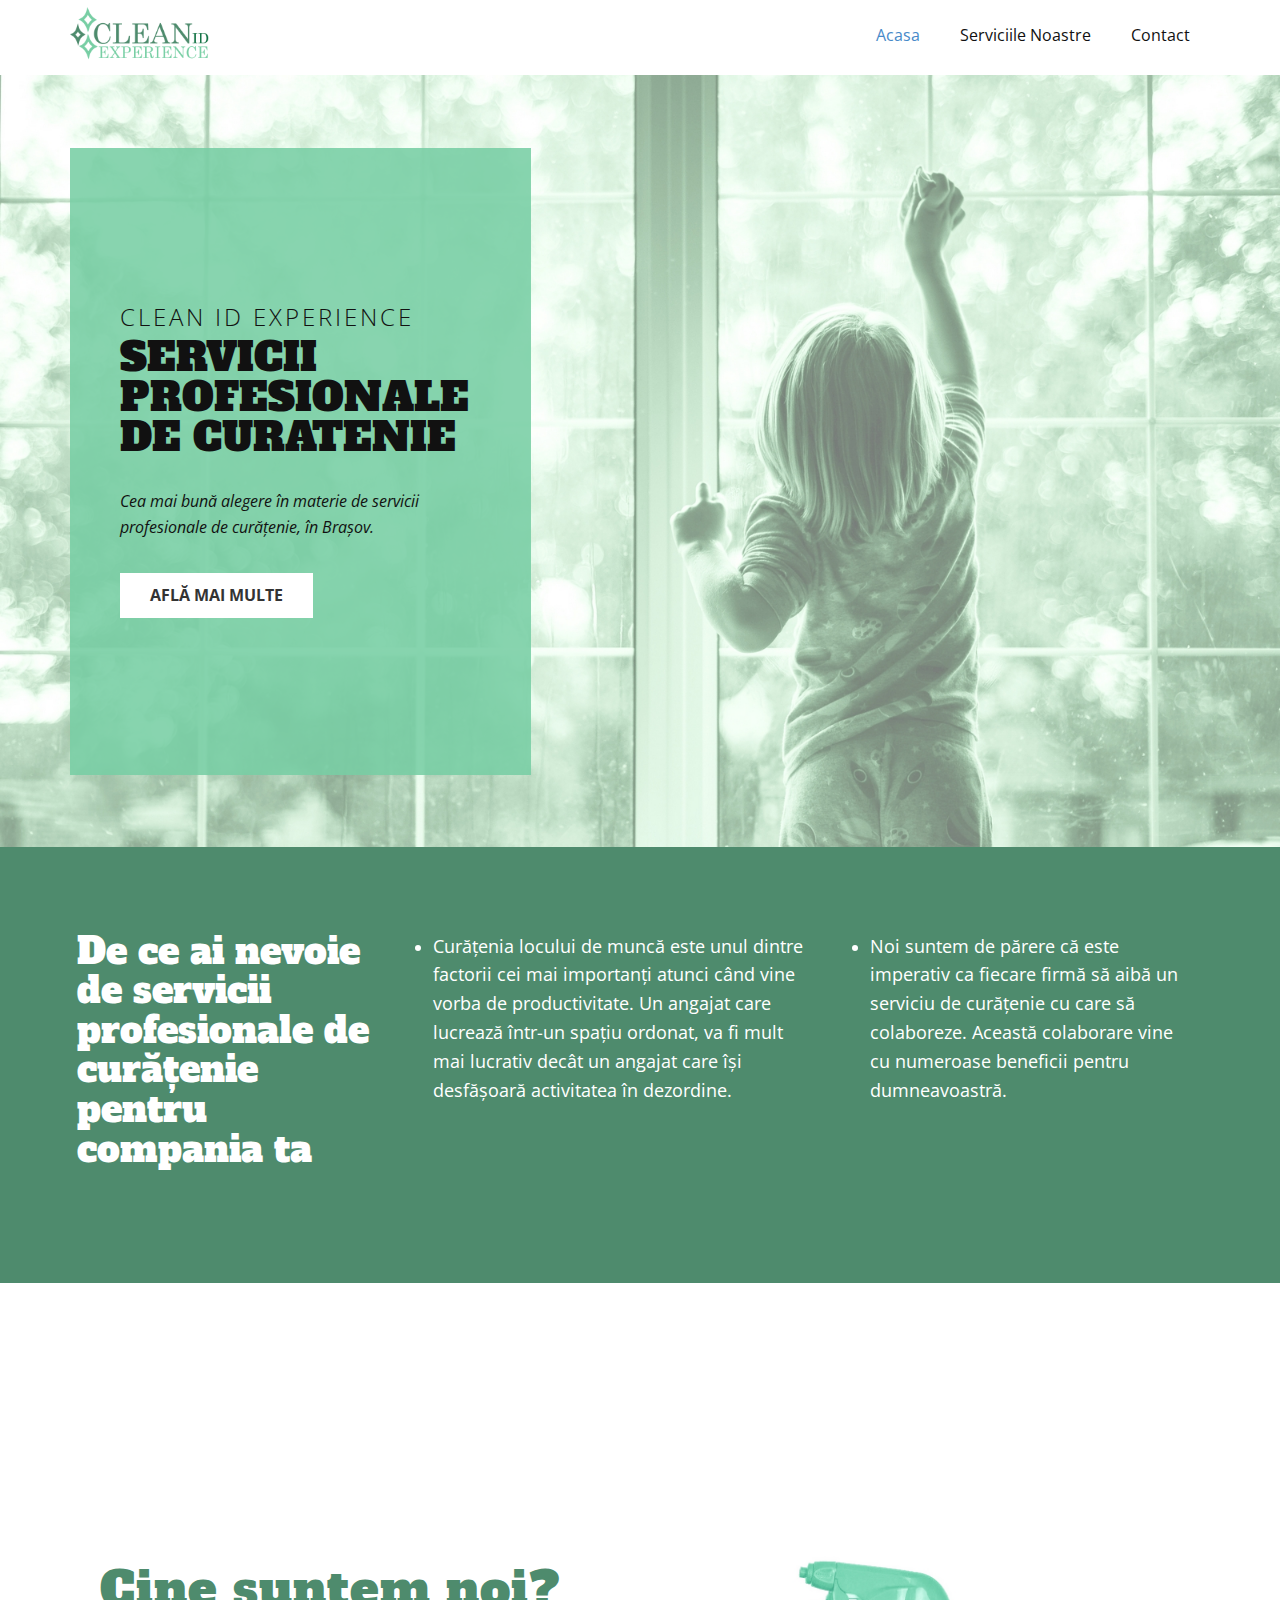
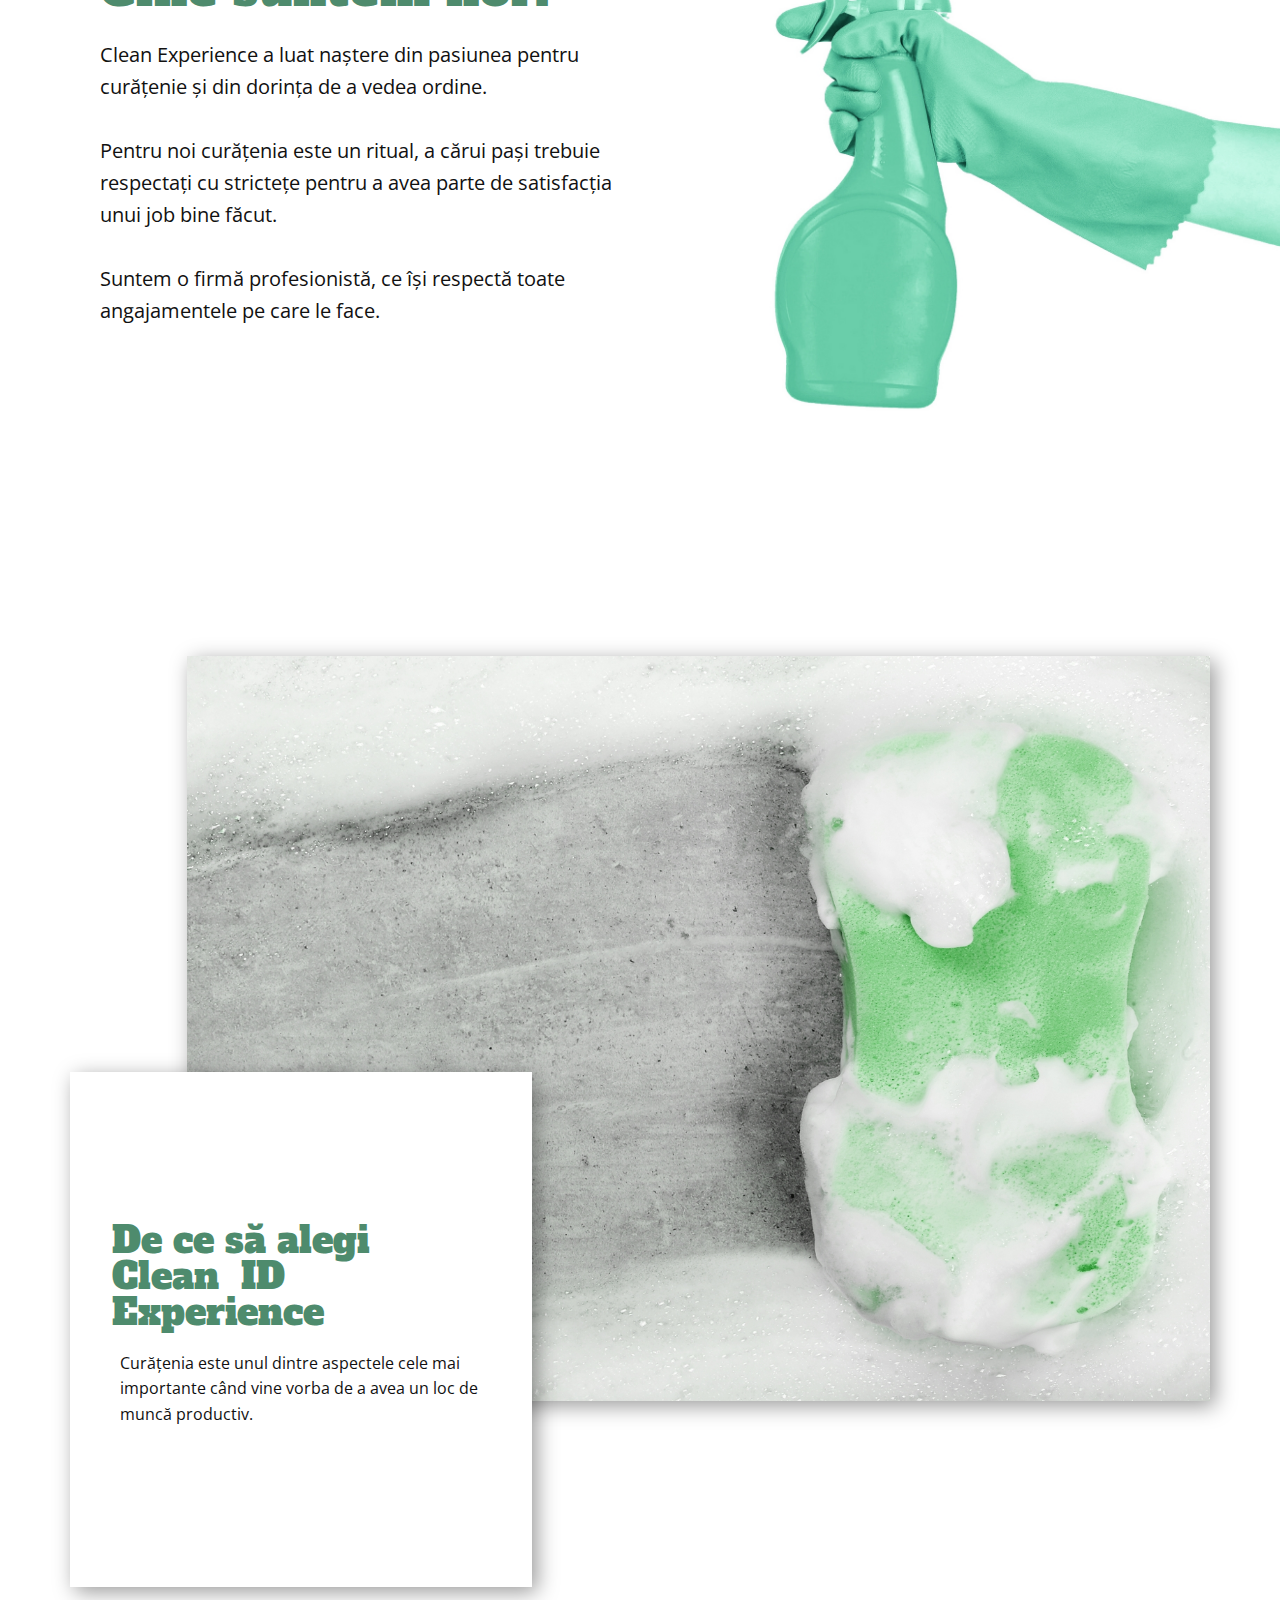
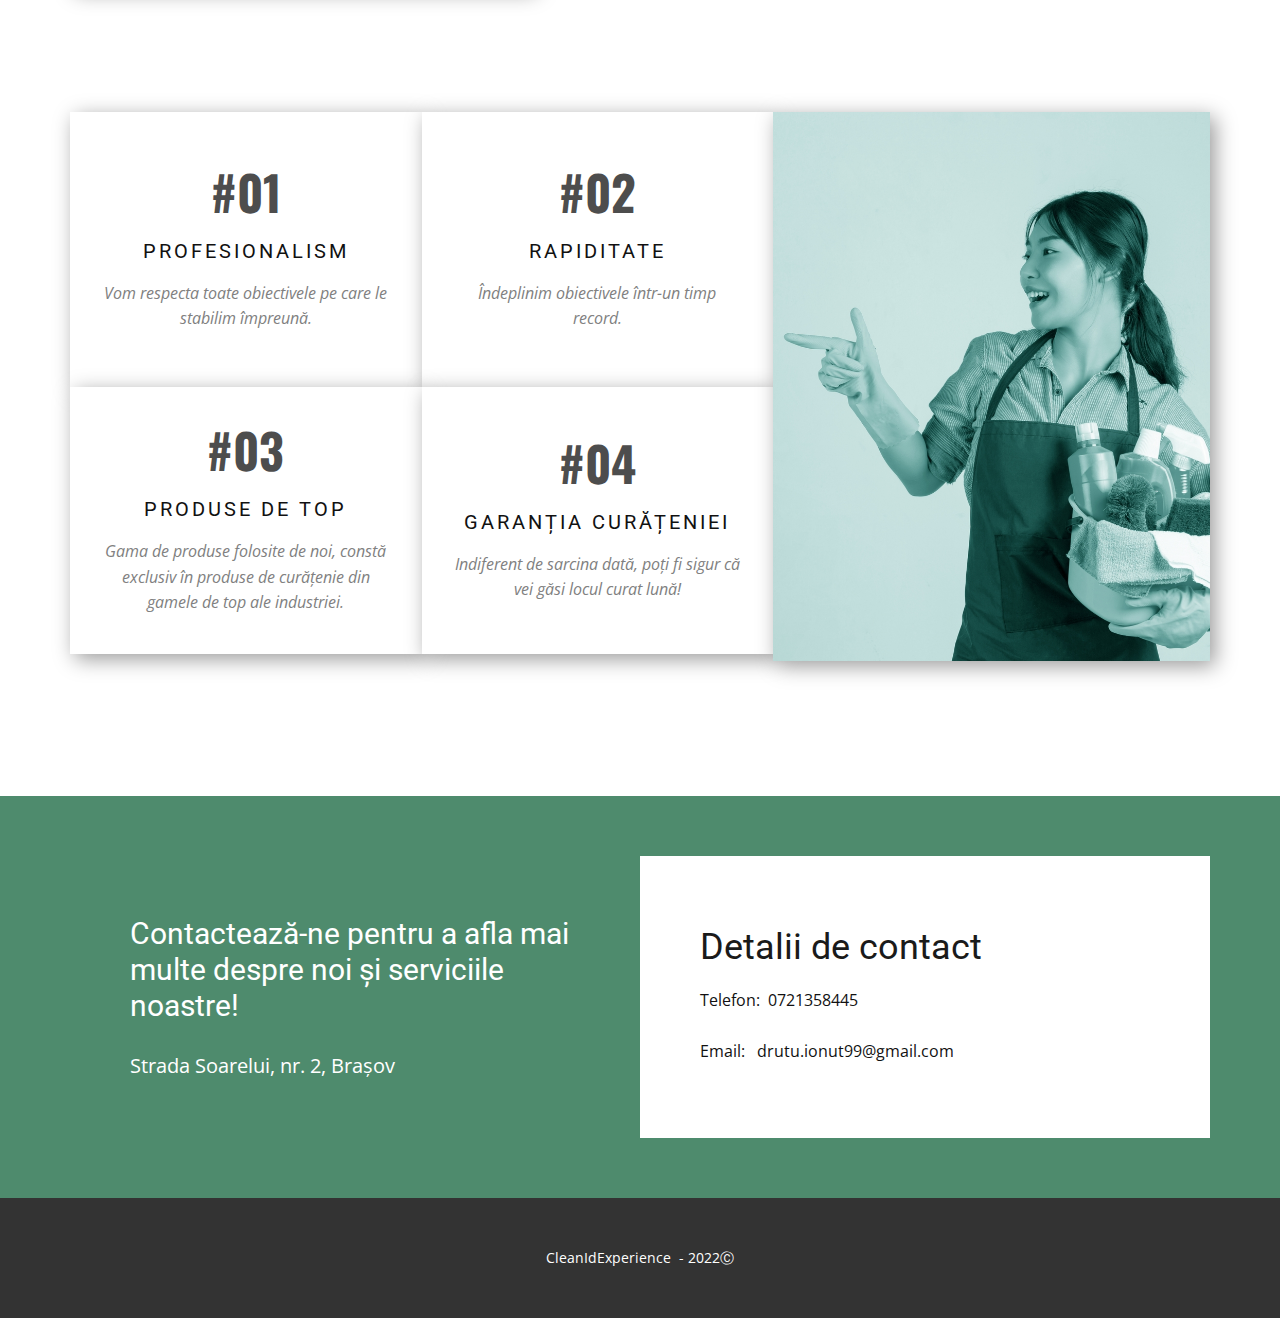
==== Acasa.html @ fbacd0b4 "Clean Id Experience variant 1" ====
<!DOCTYPE html>
<html style="font-size: 16px;" lang="ro-RO">
  <head>
    <meta name="viewport" content="width=device-width, initial-scale=1.0">
    <meta charset="utf-8">
    <meta name="keywords" content="Servicii curățenie, servicii curățenie brașov, curățenie brașov, servicii profesionale de curățenie">
    <meta name="description" content="Noi venim cu cea mai bună alegere în materie de servicii profesionale de curățenie. Un loc de muncă curat, este un loc de mucă productiv. Contactează-ne!">
    <meta name="page_type" content="np-template-header-footer-from-plugin">
    <title>Clean ID Experience - Servicii de Curățenie.</title>
    <link rel="stylesheet" href="nicepage.css" media="screen">
<link rel="stylesheet" href="Acasa.css" media="screen">
    <script class="u-script" type="text/javascript" src="jquery.js" defer=""></script>
    <script class="u-script" type="text/javascript" src="nicepage.js" defer=""></script>
    <link rel="icon" href="images/favicon.png">
    <link id="u-theme-google-font" rel="stylesheet" href="https://fonts.googleapis.com/css?family=Roboto:100,100i,300,300i,400,400i,500,500i,700,700i,900,900i|Open+Sans:300,300i,400,400i,500,500i,600,600i,700,700i,800,800i">
    <link id="u-page-google-font" rel="stylesheet" href="https://fonts.googleapis.com/css?family=Oswald:200,300,400,500,600,700|Alfa+Slab+One:400">
    
    
    
    
    
    
    
    <script type="application/ld+json">{
		"@context": "http://schema.org",
		"@type": "Organization",
		"name": "Clean ID Experience",
		"logo": "images/logo-4.png"
}</script>
    <meta name="theme-color" content="#478ac9">
    <meta property="og:title" content="Clean ID Experience - Servicii de Curățenie.">
    <meta property="og:description" content="Noi venim cu cea mai bună alegere în materie de servicii profesionale de curățenie. Un loc de muncă curat, este un loc de mucă productiv. Contactează-ne!">
    <meta property="og:type" content="website">
  </head>
  <body class="u-body u-xl-mode"><header class="u-clearfix u-header u-header" id="sec-4e94"><div class="u-clearfix u-sheet u-sheet-1">
        <a href="https://nicepage.com" class="u-image u-logo u-image-1" data-image-width="10508" data-image-height="4206">
          <img src="images/logo-4.png" class="u-logo-image u-logo-image-1">
        </a>
        <nav class="u-menu u-menu-dropdown u-offcanvas u-menu-1">
          <div class="menu-collapse" style="font-size: 1rem; letter-spacing: 0px;">
            <a class="u-button-style u-custom-left-right-menu-spacing u-custom-padding-bottom u-custom-top-bottom-menu-spacing u-nav-link u-text-active-palette-1-base u-text-hover-palette-2-base" href="#">
              <svg class="u-svg-link" viewBox="0 0 24 24"><use xmlns:xlink="http://www.w3.org/1999/xlink" xlink:href="#menu-hamburger"></use></svg>
              <svg class="u-svg-content" version="1.1" id="menu-hamburger" viewBox="0 0 16 16" x="0px" y="0px" xmlns:xlink="http://www.w3.org/1999/xlink" xmlns="http://www.w3.org/2000/svg"><g><rect y="1" width="16" height="2"></rect><rect y="7" width="16" height="2"></rect><rect y="13" width="16" height="2"></rect>
</g></svg>
            </a>
          </div>
          <div class="u-custom-menu u-nav-container">
            <ul class="u-nav u-unstyled u-nav-1"><li class="u-nav-item"><a class="u-button-style u-nav-link u-text-active-palette-1-base u-text-hover-palette-2-base" href="Acasa.html" style="padding: 10px 20px;">Acasa</a>
</li><li class="u-nav-item"><a class="u-button-style u-nav-link u-text-active-palette-1-base u-text-hover-palette-2-base" href="Serviciile-Noastre.html" style="padding: 10px 20px;">Serviciile Noastre</a>
</li><li class="u-nav-item"><a class="u-button-style u-nav-link u-text-active-palette-1-base u-text-hover-palette-2-base" href="Contact.html" style="padding: 10px 20px;">Contact</a>
</li></ul>
          </div>
          <div class="u-custom-menu u-nav-container-collapse">
            <div class="u-black u-container-style u-inner-container-layout u-opacity u-opacity-95 u-sidenav">
              <div class="u-inner-container-layout u-sidenav-overflow">
                <div class="u-menu-close"></div>
                <ul class="u-align-center u-nav u-popupmenu-items u-unstyled u-nav-2"><li class="u-nav-item"><a class="u-button-style u-nav-link" href="Acasa.html" style="padding: 10px 20px;">Acasa</a>
</li><li class="u-nav-item"><a class="u-button-style u-nav-link" href="Serviciile-Noastre.html" style="padding: 10px 20px;">Serviciile Noastre</a>
</li><li class="u-nav-item"><a class="u-button-style u-nav-link" href="Contact.html" style="padding: 10px 20px;">Contact</a>
</li></ul>
              </div>
            </div>
            <div class="u-black u-menu-overlay u-opacity u-opacity-70"></div>
          </div>
        </nav>
      </div></header>
    <section class="skrollable u-clearfix u-image u-parallax u-section-1" id="carousel_f512" data-image-width="3600" data-image-height="2880">
      <div class="u-clearfix u-sheet u-valign-middle-sm u-valign-middle-xs u-sheet-1">
        <div class="u-container-style u-custom-color-1 u-group u-opacity u-opacity-65 u-group-1">
          <div class="u-container-layout u-valign-middle u-container-layout-1">
            <h2 class="u-custom-font u-text u-text-font u-text-1">Clean id experience</h2>
            <h2 class="u-custom-font u-text u-text-2">servicii<br>profesionale<br>de curatenie
            </h2>
            <p class="u-text u-text-3">Cea mai bună alegere în materie de servicii profesionale de curățenie, în Brașov.</p>
            <a href="https://nicepage.com/ru/c/galereya-html-shablony" class="u-btn u-btn-rectangle u-button-style u-text-grey-80 u-white u-btn-1">află mai multe</a>
          </div>
        </div>
      </div>
    </section>
    <section class="Top-part-2 u-clearfix u-custom-color-4 u-section-2" id="carousel_2468">
      <div class="u-clearfix u-sheet u-valign-middle u-sheet-1">
        <div class="u-clearfix u-expanded-width u-layout-wrap u-layout-wrap-1">
          <div class="u-layout">
            <div class="u-layout-row">
              <div class="u-container-style u-layout-cell u-left-cell u-size-17-xl u-size-19-lg u-size-19-sm u-size-19-xs u-size-60-md u-layout-cell-1">
                <div class="u-container-layout u-container-layout-1">
                  <h1 class="u-custom-font u-text u-text-body-alt-color u-text-1">De ce ai nevoie de servicii profesionale de curățenie pentru compania ta</h1>
                </div>
              </div>
              <div class="u-container-style u-layout-cell u-size-21-lg u-size-21-sm u-size-21-xs u-size-23-xl u-size-60-md u-layout-cell-2">
                <div class="u-container-layout u-valign-top u-container-layout-2">
                  <ul class="u-text u-text-2">
                    <li>
                      <span style="font-size: 1.125rem;">Curățenia locului de muncă este unul dintre factorii cei mai importanți atunci când vine vorba de productivitate. Un angajat care lucrează într-un spațiu ordonat, va fi mult mai lucrativ decât un angajat care își desfășoară activitatea în dezordine.</span>
                    </li>
                  </ul>
                </div>
              </div>
              <div class="u-container-style u-layout-cell u-right-cell u-size-20 u-size-60-md u-layout-cell-3">
                <div class="u-container-layout u-valign-top u-container-layout-3">
                  <ul class="u-text u-text-3">
                    <li>
                      <span style="font-size: 1.125rem;">Noi suntem de părere că este imperativ ca fiecare firmă să aibă un serviciu de curățenie cu care să colaboreze. Această colaborare vine cu numeroase beneficii pentru dumneavoastră.</span>
                    </li>
                  </ul>
                </div>
              </div>
            </div>
          </div>
        </div>
      </div>
    </section>
    <section class="skrollable u-clearfix u-section-3" id="carousel_d6e3">
      <div class="u-clearfix u-layout-wrap u-layout-wrap-1">
        <div class="u-layout">
          <div class="u-layout-row">
            <div class="u-container-style u-layout-cell u-left-cell u-similar-fill u-size-30 u-layout-cell-1">
              <div class="u-container-layout u-container-layout-1">
                <h1 class="u-custom-font u-text u-text-custom-color-4 u-text-1">Cine suntem noi?</h1>
                <p class="u-text u-text-font u-text-2">Clean Experience a luat naștere din pasiunea pentru curățenie și din dorința de a vedea ordine.&nbsp;<br>
                  <br>Pentru noi curățenia este un ritual, a cărui pași trebuie respectați cu strictețe pentru a avea parte de satisfacția unui job bine făcut.<br>
                  <br>Suntem o firmă profesionistă, ce își respectă toate angajamentele pe care le face.
                </p>
              </div>
            </div>
            <div class="u-align-left u-container-style u-image u-layout-cell u-right-cell u-similar-fill u-size-30 u-image-1" data-image-width="1500" data-image-height="1600">
              <div class="u-container-layout u-container-layout-2"></div>
            </div>
          </div>
        </div>
      </div>
    </section>
    <section class="u-clearfix u-white u-section-4" id="carousel_61ca">
      <div class="u-clearfix u-sheet u-sheet-1">
        <img src="images/background3.2.jpg" alt="" class="mid-part-2 u-expanded-width-sm u-expanded-width-xs u-image u-image-default u-image-1" data-image-width="5472" data-image-height="3648">
        <div class="u-container-style u-expanded-width-sm u-expanded-width-xs u-group u-white u-group-1">
          <div class="u-container-layout u-container-layout-1">
            <h1 class="u-custom-font u-text u-text-custom-color-4 u-title u-text-1">De ce să alegi&nbsp;<br>Clean&nbsp; ID&nbsp;<br>Ex​perience
            </h1>
            <p class="u-text u-text-2">Curățenia este unul dintre aspectele cele mai<br>importante când vine vorba de a avea un loc de muncă productiv.
            </p>
          </div>
        </div>
      </div>
    </section>
    <section class="u-clearfix u-valign-top-md u-valign-top-sm u-valign-top-xs u-white u-section-5" id="carousel_7ee8">
      <div class="u-clearfix u-layout-wrap u-layout-wrap-1">
        <div class="u-layout">
          <div class="u-layout-row">
            <div class="u-size-37 u-size-60-md">
              <div class="u-layout-col">
                <div class="u-size-30">
                  <div class="u-layout-row">
                    <div class="u-align-center u-container-style u-layout-cell u-right-cell u-similar-fill u-size-30 u-white u-layout-cell-1">
                      <div class="u-container-layout u-valign-middle u-container-layout-1">
                        <h1 class="u-custom-font u-font-oswald u-text u-text-default u-text-grey-70 u-text-1">#01</h1>
                        <h5 class="u-text u-text-2">Profesionalism</h5>
                        <p class="u-text u-text-grey-50 u-text-3">Vom respecta toate obiectivele pe care le stabilim împreună.<br>
                        </p>
                      </div>
                    </div>
                    <div class="u-align-center u-container-style u-layout-cell u-size-30 u-white u-layout-cell-2">
                      <div class="u-container-layout u-valign-middle u-container-layout-2">
                        <h1 class="u-custom-font u-font-oswald u-text u-text-default u-text-grey-70 u-text-4">#02</h1>
                        <h5 class="u-text u-text-5">rapiditate</h5>
                        <p class="u-text u-text-grey-50 u-text-6">Îndeplinim obiectivele într-un timp record.</p>
                      </div>
                    </div>
                  </div>
                </div>
                <div class="u-size-30">
                  <div class="u-layout-row">
                    <div class="u-align-center u-container-style u-layout-cell u-right-cell u-similar-fill u-size-30 u-white u-layout-cell-3">
                      <div class="u-container-layout u-valign-middle u-container-layout-3">
                        <h1 class="u-custom-font u-font-oswald u-text u-text-default u-text-grey-70 u-text-7">#03</h1>
                        <h5 class="u-text u-text-8">produse de top</h5>
                        <p class="u-text u-text-grey-50 u-text-9"> Gama de produse folosite de noi, constă exclusiv în produse de curățenie din gamele de top ale industriei.</p>
                      </div>
                    </div>
                    <div class="u-align-center u-container-style u-layout-cell u-similar-fill u-size-30 u-white u-layout-cell-4">
                      <div class="u-container-layout u-valign-middle u-container-layout-4">
                        <h1 class="u-custom-font u-font-oswald u-text u-text-default u-text-grey-70 u-text-10">#04</h1>
                        <h5 class="u-text u-text-11">garanția curățeniei</h5>
                        <p class="u-text u-text-grey-50 u-text-12">Indiferent de sarcina dată, poți fi sigur că vei găsi locul curat lună!</p>
                      </div>
                    </div>
                  </div>
                </div>
              </div>
            </div>
            <div class="u-size-23 u-size-60-md">
              <div class="u-layout-col">
                <div class="u-align-left u-container-style u-image u-layout-cell u-left-cell u-similar-fill u-size-60 u-image-1" data-image-width="5760" data-image-height="3840">
                  <div class="u-container-layout u-container-layout-5"></div>
                </div>
              </div>
            </div>
          </div>
        </div>
      </div>
    </section>
    <section class="u-clearfix u-custom-color-4 u-section-6" id="carousel_5dfb">
      <div class="u-clearfix u-sheet u-sheet-1">
        <div class="u-clearfix u-disable-padding u-expanded-width u-gutter-0 u-layout-wrap u-layout-wrap-1">
          <div class="u-layout">
            <div class="u-layout-row">
              <div class="u-align-center-sm u-align-center-xs u-align-left-lg u-align-left-md u-align-left-xl u-container-style u-layout-cell u-left-cell u-similar-fill u-size-30 u-layout-cell-1">
                <div class="u-container-layout u-valign-middle u-container-layout-1">
                  <h3 class="u-text u-text-1">Contactează-ne pentru a afla mai multe despre noi și serviciile noastre!</h3>
                  <h5 class="u-custom-font u-text u-text-font u-text-2">Strada Soarelui, nr. 2, Brașov</h5>
                </div>
              </div>
              <div class="u-align-center-sm u-align-center-xs u-align-left-lg u-align-left-md u-align-left-xl u-container-style u-layout-cell u-right-cell u-size-30 u-white u-layout-cell-2">
                <div class="u-container-layout u-valign-middle u-container-layout-2">
                  <h2 class="u-heading-font u-text u-text-grey-90 u-text-3">Detalii de contact</h2>
                  <p class="u-text u-text-body-color u-text-4">Telefon:&nbsp; ​0721358445<br>&nbsp; &nbsp; &nbsp; &nbsp; &nbsp; &nbsp; &nbsp; &nbsp; &nbsp; &nbsp; &nbsp; &nbsp; &nbsp; &nbsp; &nbsp; &nbsp; &nbsp;&nbsp;<br>Email:&nbsp; &nbsp;​drutu.ionut99@gmail.com
                  </p>
                </div>
              </div>
            </div>
          </div>
        </div>
      </div>
    </section>
    
    
    <footer class="u-align-center u-clearfix u-footer u-grey-80 u-footer" id="sec-bd16"><div class="u-clearfix u-sheet u-valign-middle u-sheet-1">
        <p class="u-small-text u-text u-text-variant u-text-1">CleanIdExperience&nbsp; - 2022Ⓒ</p>
      </div></footer>
  </body>
</html>
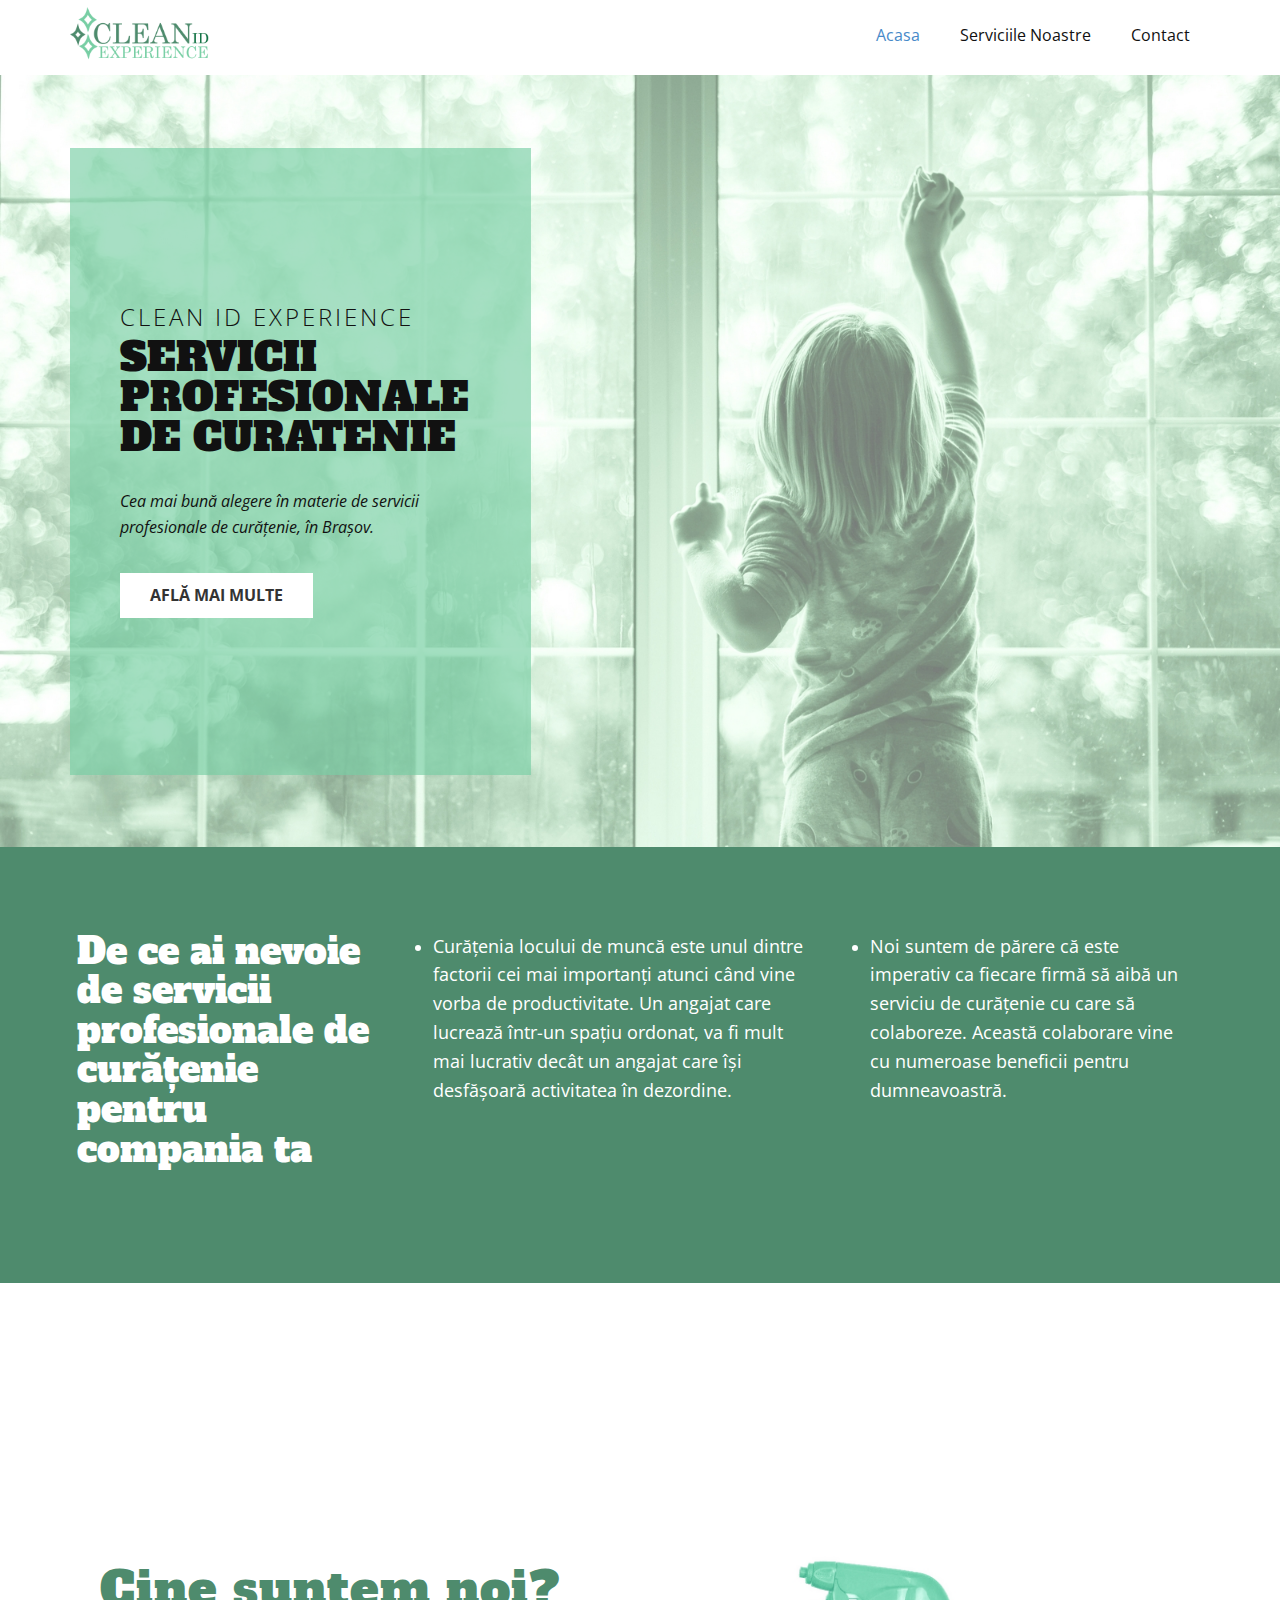
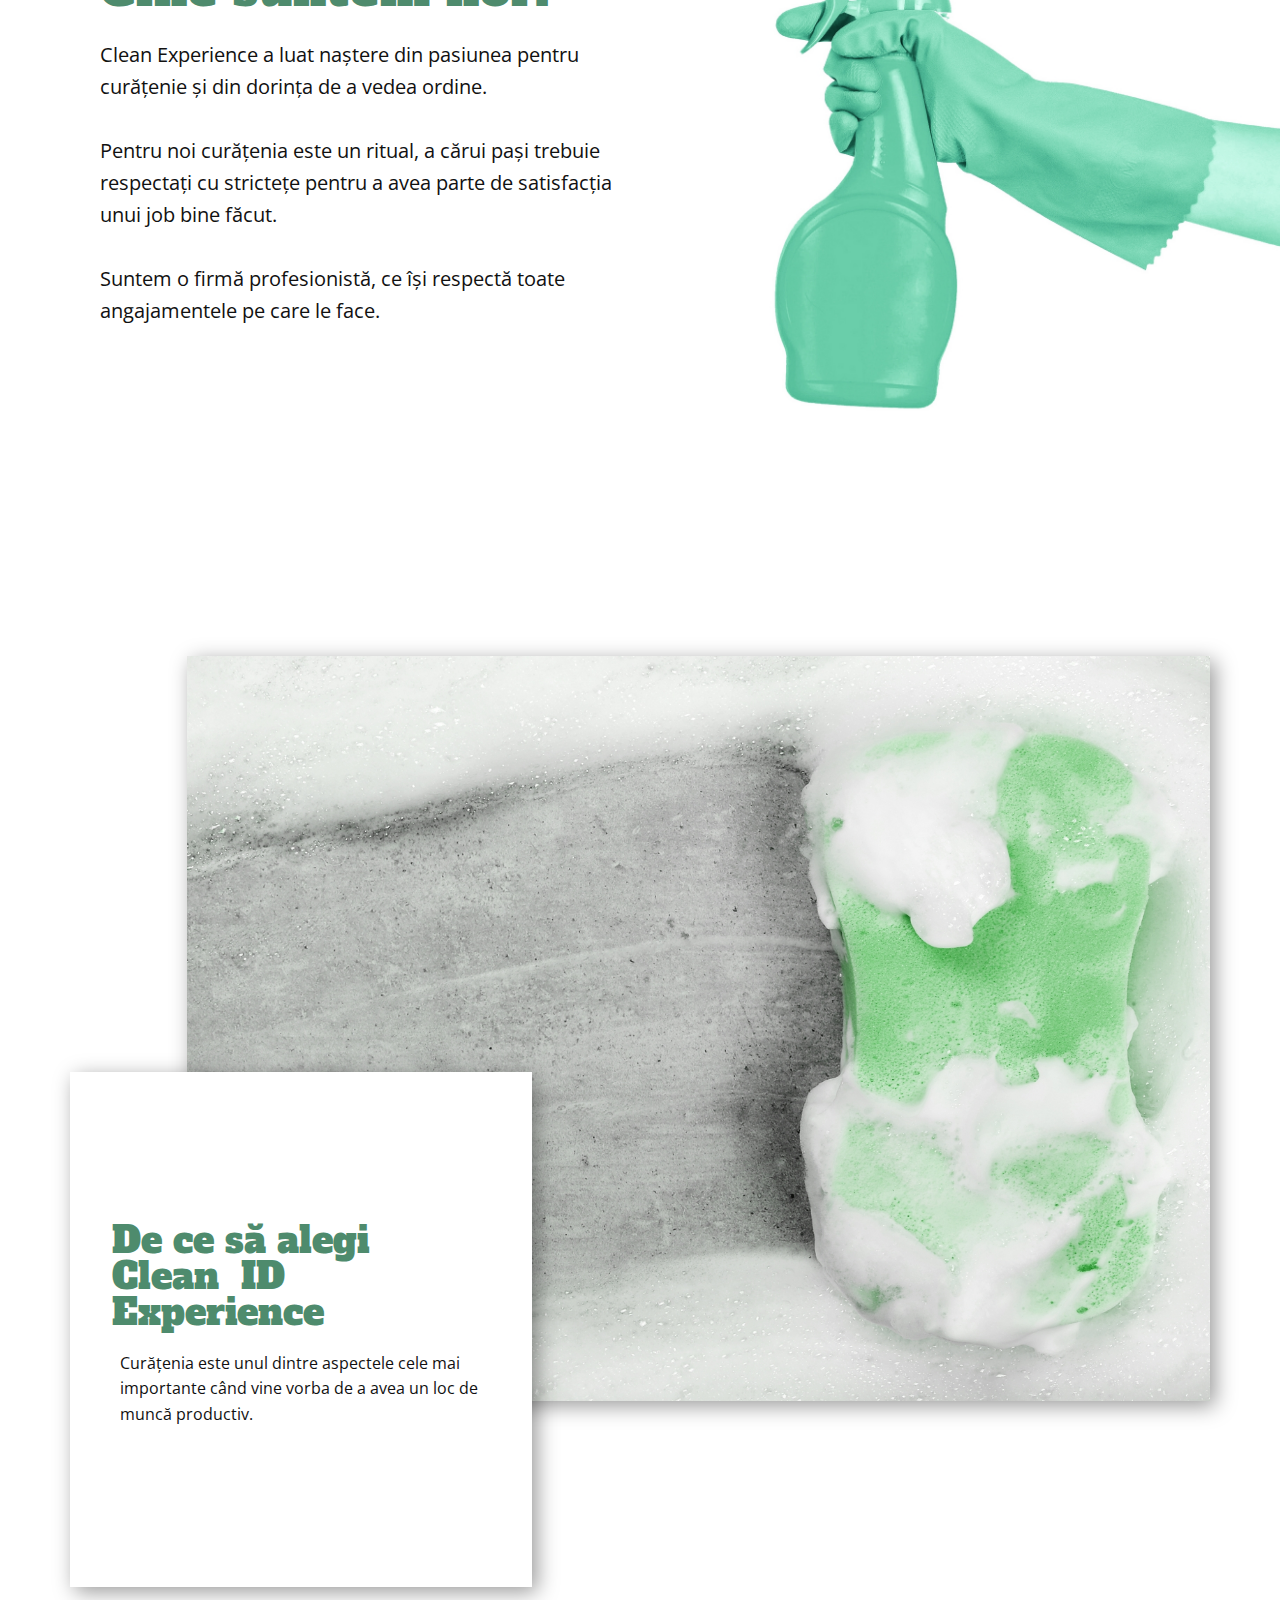
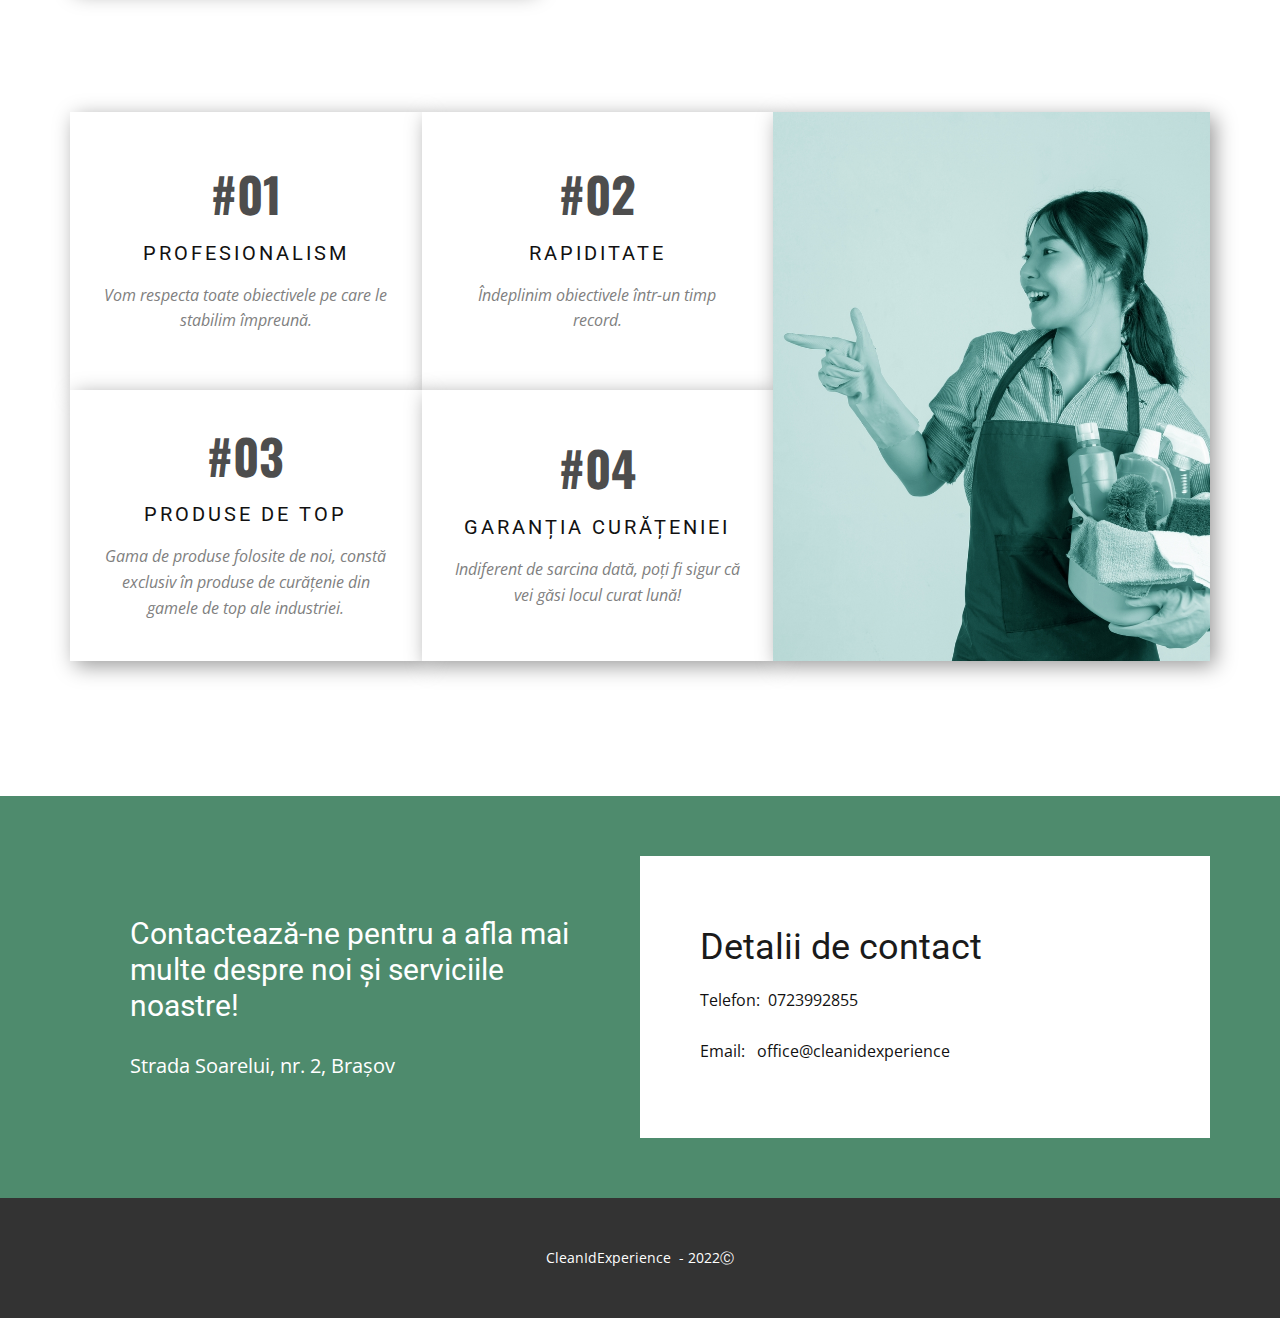
==== commit d0aa8191: "Schimbat telefon, email" ====
--- a/Acasa.html
+++ b/Acasa.html
@@ -5,13 +5,12 @@
     <meta charset="utf-8">
     <meta name="keywords" content="Servicii curățenie, servicii curățenie brașov, curățenie brașov, servicii profesionale de curățenie">
     <meta name="description" content="Noi venim cu cea mai bună alegere în materie de servicii profesionale de curățenie. Un loc de muncă curat, este un loc de mucă productiv. Contactează-ne!">
-    <meta name="page_type" content="np-template-header-footer-from-plugin">
     <title>Clean ID Experience - Servicii de Curățenie.</title>
     <link rel="stylesheet" href="nicepage.css" media="screen">
 <link rel="stylesheet" href="Acasa.css" media="screen">
     <script class="u-script" type="text/javascript" src="jquery.js" defer=""></script>
     <script class="u-script" type="text/javascript" src="nicepage.js" defer=""></script>
-    <link rel="icon" href="images/favicon.png">
+    <link rel="icon" href="images/favicon1.png">
     <link id="u-theme-google-font" rel="stylesheet" href="https://fonts.googleapis.com/css?family=Roboto:100,100i,300,300i,400,400i,500,500i,700,700i,900,900i|Open+Sans:300,300i,400,400i,500,500i,600,600i,700,700i,800,800i">
     <link id="u-page-google-font" rel="stylesheet" href="https://fonts.googleapis.com/css?family=Oswald:200,300,400,500,600,700|Alfa+Slab+One:400">
     
@@ -24,7 +23,7 @@
     <script type="application/ld+json">{
 		"@context": "http://schema.org",
 		"@type": "Organization",
-		"name": "Clean ID Experience",
+		"name": "cleanidexperience",
 		"logo": "images/logo-4.png"
 }</script>
     <meta name="theme-color" content="#478ac9">
@@ -33,7 +32,7 @@
     <meta property="og:type" content="website">
   </head>
   <body class="u-body u-xl-mode"><header class="u-clearfix u-header u-header" id="sec-4e94"><div class="u-clearfix u-sheet u-sheet-1">
-        <a href="https://nicepage.com" class="u-image u-logo u-image-1" data-image-width="10508" data-image-height="4206">
+        <a href="Acasa.html" data-page-id="1801128" class="u-image u-logo u-image-1" data-image-width="10508" data-image-height="4206" title="Acasa">
           <img src="images/logo-4.png" class="u-logo-image u-logo-image-1">
         </a>
         <nav class="u-menu u-menu-dropdown u-offcanvas u-menu-1">
@@ -69,10 +68,10 @@
         <div class="u-container-style u-custom-color-1 u-group u-opacity u-opacity-65 u-group-1">
           <div class="u-container-layout u-valign-middle u-container-layout-1">
             <h2 class="u-custom-font u-text u-text-font u-text-1">Clean id experience</h2>
-            <h2 class="u-custom-font u-text u-text-2">servicii<br>profesionale<br>de curatenie
+            <h2 class="u-custom-font u-text u-text-2">Servicii<br>profesionale<br>de curatenie
             </h2>
             <p class="u-text u-text-3">Cea mai bună alegere în materie de servicii profesionale de curățenie, în Brașov.</p>
-            <a href="https://nicepage.com/ru/c/galereya-html-shablony" class="u-btn u-btn-rectangle u-button-style u-text-grey-80 u-white u-btn-1">află mai multe</a>
+            <a href="Serviciile-Noastre.html" data-page-id="587903938" class="u-btn u-btn-rectangle u-button-style u-text-grey-80 u-white u-btn-1">află mai multe</a>
           </div>
         </div>
       </div>
@@ -213,7 +212,7 @@
               <div class="u-align-center-sm u-align-center-xs u-align-left-lg u-align-left-md u-align-left-xl u-container-style u-layout-cell u-right-cell u-size-30 u-white u-layout-cell-2">
                 <div class="u-container-layout u-valign-middle u-container-layout-2">
                   <h2 class="u-heading-font u-text u-text-grey-90 u-text-3">Detalii de contact</h2>
-                  <p class="u-text u-text-body-color u-text-4">Telefon:&nbsp; ​0721358445<br>&nbsp; &nbsp; &nbsp; &nbsp; &nbsp; &nbsp; &nbsp; &nbsp; &nbsp; &nbsp; &nbsp; &nbsp; &nbsp; &nbsp; &nbsp; &nbsp; &nbsp;&nbsp;<br>Email:&nbsp; &nbsp;​drutu.ionut99@gmail.com
+                  <p class="u-text u-text-body-color u-text-4">Telefon:&nbsp; ​​0723992855<br>&nbsp; &nbsp; &nbsp; &nbsp; &nbsp; &nbsp; &nbsp; &nbsp; &nbsp; &nbsp; &nbsp; &nbsp; &nbsp; &nbsp; &nbsp; &nbsp; &nbsp;&nbsp;<br>Email:&nbsp; &nbsp;​​office@cleanidexperience
                   </p>
                 </div>
               </div>
--- a/nicepage.css
+++ b/nicepage.css
@@ -517,6 +517,13 @@
 }
 textarea {
   overflow: auto;
+  outline: none;
+}
+button,
+select,
+input,
+textarea {
+  outline: none;
 }
 [type="checkbox"],
 [type="radio"] {
@@ -1614,23 +1621,6 @@
 .u-form-vertical .u-form-group {
   width: 100%;
 }
-.u-form-vertical .u-label-left {
-  display: flex;
-}
-.u-form-vertical .u-label-left label {
-  flex: none;
-  width: 100px;
-}
-.u-form-vertical .u-label-left label + input,
-.u-form-vertical .u-label-left label + textarea {
-  flex-grow: 1;
-}
-.u-form-vertical .u-form-submit.u-label-left label {
-  pointer-events: none;
-}
-.u-form-vertical .u-form-submit.u-label-left .u-btn-submit {
-  pointer-events: auto;
-}
 .u-form-vertical .u-form-partition-factor-10 {
   width: 10%;
 }
@@ -1665,6 +1655,23 @@
   .u-form-vertical .u-form-group {
     width: 100%;
   }
+}
+.u-label-left {
+  display: flex;
+}
+.u-label-left label {
+  flex: none;
+  width: 100px;
+}
+.u-label-left label + input,
+.u-label-left label + textarea {
+  flex-grow: 1;
+}
+.u-form-submit.u-label-left label {
+  pointer-events: none;
+}
+.u-form-submit.u-label-left .u-btn-submit {
+  pointer-events: auto;
 }
 .u-form-horizontal .u-form-group:not(.u-label-top) {
   display: flex;
@@ -1694,7 +1701,7 @@
   flex-shrink: 1;
   min-width: 0px;
 }
-.u-label-none label {
+.u-label-none:not(.u-form-agree) label {
   display: none !important;
 }
 .u-form-horizontal .input-group {
@@ -1995,6 +2002,47 @@
   width: 100%;
   pointer-events: none;
 }
+.u-form-file-upload input[type="file"] {
+  display: none !important;
+}
+.u-form-file-upload .u-file-template {
+  display: none !important;
+}
+.u-form-file-upload .u-file-input-wrapper,
+.u-form-file-upload .u-file-list,
+.u-form-file-upload .u-file-item {
+  display: flex;
+}
+.u-form-file-upload .u-file-input-wrapper {
+  flex-wrap: wrap;
+}
+.u-form-file-upload .u-file-item {
+  align-items: center;
+}
+.u-form-file-upload .u-file-name {
+  overflow: hidden;
+  text-overflow: ellipsis;
+  word-wrap: normal;
+}
+.u-form-file-upload .u-file-list {
+  flex: 1 0 auto;
+  flex-direction: column;
+  max-width: 100%;
+}
+.u-form-file-upload .u-file-remove {
+  margin-left: 0.5em;
+}
+.u-form-file-upload .u-upload-button {
+  margin: 0 0.5em 0 0;
+}
+.u-form-file-upload .u-file-remove {
+  cursor: pointer;
+}
+.u-form-file-upload .u-file-max {
+  flex-basis: 100%;
+  margin-top: 0.5em;
+  margin-bottom: 0;
+}
 *,
 *:before,
 *:after {
@@ -2053,111 +2101,6 @@
 .u-textlink:active {
   color: inherit;
 }
-:not(.u-effect-fade) > .u-opacity-100,
-.u-opacity-100:before,
-.u-opacity-100 > .u-container-layout:before {
-  opacity: 1;
-}
-:not(.u-effect-fade) > .u-opacity-95,
-.u-opacity-95:before,
-.u-opacity-95 > .u-container-layout:before {
-  opacity: 0.95;
-}
-:not(.u-effect-fade) > .u-opacity-90,
-.u-opacity-90:before,
-.u-opacity-90 > .u-container-layout:before {
-  opacity: 0.9;
-}
-:not(.u-effect-fade) > .u-opacity-85,
-.u-opacity-85:before,
-.u-opacity-85 > .u-container-layout:before {
-  opacity: 0.85;
-}
-:not(.u-effect-fade) > .u-opacity-80,
-.u-opacity-80:before,
-.u-opacity-80 > .u-container-layout:before {
-  opacity: 0.8;
-}
-:not(.u-effect-fade) > .u-opacity-75,
-.u-opacity-75:before,
-.u-opacity-75 > .u-container-layout:before {
-  opacity: 0.75;
-}
-:not(.u-effect-fade) > .u-opacity-70,
-.u-opacity-70:before,
-.u-opacity-70 > .u-container-layout:before {
-  opacity: 0.7;
-}
-:not(.u-effect-fade) > .u-opacity-65,
-.u-opacity-65:before,
-.u-opacity-65 > .u-container-layout:before {
-  opacity: 0.65;
-}
-:not(.u-effect-fade) > .u-opacity-60,
-.u-opacity-60:before,
-.u-opacity-60 > .u-container-layout:before {
-  opacity: 0.6;
-}
-:not(.u-effect-fade) > .u-opacity-55,
-.u-opacity-55:before,
-.u-opacity-55 > .u-container-layout:before {
-  opacity: 0.55;
-}
-:not(.u-effect-fade) > .u-opacity-50,
-.u-opacity-50:before,
-.u-opacity-50 > .u-container-layout:before {
-  opacity: 0.5;
-}
-:not(.u-effect-fade) > .u-opacity-45,
-.u-opacity-45:before,
-.u-opacity-45 > .u-container-layout:before {
-  opacity: 0.45;
-}
-:not(.u-effect-fade) > .u-opacity-40,
-.u-opacity-40:before,
-.u-opacity-40 > .u-container-layout:before {
-  opacity: 0.4;
-}
-:not(.u-effect-fade) > .u-opacity-35,
-.u-opacity-35:before,
-.u-opacity-35 > .u-container-layout:before {
-  opacity: 0.35;
-}
-:not(.u-effect-fade) > .u-opacity-30,
-.u-opacity-30:before,
-.u-opacity-30 > .u-container-layout:before {
-  opacity: 0.3;
-}
-:not(.u-effect-fade) > .u-opacity-25,
-.u-opacity-25:before,
-.u-opacity-25 > .u-container-layout:before {
-  opacity: 0.25;
-}
-:not(.u-effect-fade) > .u-opacity-20,
-.u-opacity-20:before,
-.u-opacity-20 > .u-container-layout:before {
-  opacity: 0.2;
-}
-:not(.u-effect-fade) > .u-opacity-15,
-.u-opacity-15:before,
-.u-opacity-15 > .u-container-layout:before {
-  opacity: 0.15;
-}
-:not(.u-effect-fade) > .u-opacity-10,
-.u-opacity-10:before,
-.u-opacity-10 > .u-container-layout:before {
-  opacity: 0.1;
-}
-:not(.u-effect-fade) > .u-opacity-5,
-.u-opacity-5:before,
-.u-opacity-5 > .u-container-layout:before {
-  opacity: 0.05;
-}
-:not(.u-effect-fade) > .u-opacity-0,
-.u-opacity-0:before,
-.u-opacity-0 > .u-container-layout:before {
-  opacity: 0;
-}
 .u-spacing-100.u-countdown-item .u-countdown-counter,
 .u-text.u-spacing-100 li {
   margin-bottom: 100px;
@@ -2178,7 +2121,6 @@
 .u-spacing-100.u-countdown-wrapper > div:not(.u-hidden) + div {
   margin-left: 50px;
 }
-.u-spacing-100.u-icon,
 .u-spacing-100.u-search-icon,
 .u-spacing-100.u-gallery-nav,
 .u-spacing-100.u-carousel-control {
@@ -2207,7 +2149,6 @@
 .u-spacing-99.u-countdown-wrapper > div:not(.u-hidden) + div {
   margin-left: 49.5px;
 }
-.u-spacing-99.u-icon,
 .u-spacing-99.u-search-icon,
 .u-spacing-99.u-gallery-nav,
 .u-spacing-99.u-carousel-control {
@@ -2236,7 +2177,6 @@
 .u-spacing-98.u-countdown-wrapper > div:not(.u-hidden) + div {
   margin-left: 49px;
 }
-.u-spacing-98.u-icon,
 .u-spacing-98.u-search-icon,
 .u-spacing-98.u-gallery-nav,
 .u-spacing-98.u-carousel-control {
@@ -2265,7 +2205,6 @@
 .u-spacing-97.u-countdown-wrapper > div:not(.u-hidden) + div {
   margin-left: 48.5px;
 }
-.u-spacing-97.u-icon,
 .u-spacing-97.u-search-icon,
 .u-spacing-97.u-gallery-nav,
 .u-spacing-97.u-carousel-control {
@@ -2294,7 +2233,6 @@
 .u-spacing-96.u-countdown-wrapper > div:not(.u-hidden) + div {
   margin-left: 48px;
 }
-.u-spacing-96.u-icon,
 .u-spacing-96.u-search-icon,
 .u-spacing-96.u-gallery-nav,
 .u-spacing-96.u-carousel-control {
@@ -2323,7 +2261,6 @@
 .u-spacing-95.u-countdown-wrapper > div:not(.u-hidden) + div {
   margin-left: 47.5px;
 }
-.u-spacing-95.u-icon,
 .u-spacing-95.u-search-icon,
 .u-spacing-95.u-gallery-nav,
 .u-spacing-95.u-carousel-control {
@@ -2352,7 +2289,6 @@
 .u-spacing-94.u-countdown-wrapper > div:not(.u-hidden) + div {
   margin-left: 47px;
 }
-.u-spacing-94.u-icon,
 .u-spacing-94.u-search-icon,
 .u-spacing-94.u-gallery-nav,
 .u-spacing-94.u-carousel-control {
@@ -2381,7 +2317,6 @@
 .u-spacing-93.u-countdown-wrapper > div:not(.u-hidden) + div {
   margin-left: 46.5px;
 }
-.u-spacing-93.u-icon,
 .u-spacing-93.u-search-icon,
 .u-spacing-93.u-gallery-nav,
 .u-spacing-93.u-carousel-control {
@@ -2410,7 +2345,6 @@
 .u-spacing-92.u-countdown-wrapper > div:not(.u-hidden) + div {
   margin-left: 46px;
 }
-.u-spacing-92.u-icon,
 .u-spacing-92.u-search-icon,
 .u-spacing-92.u-gallery-nav,
 .u-spacing-92.u-carousel-control {
@@ -2439,7 +2373,6 @@
 .u-spacing-91.u-countdown-wrapper > div:not(.u-hidden) + div {
   margin-left: 45.5px;
 }
-.u-spacing-91.u-icon,
 .u-spacing-91.u-search-icon,
 .u-spacing-91.u-gallery-nav,
 .u-spacing-91.u-carousel-control {
@@ -2468,7 +2401,6 @@
 .u-spacing-90.u-countdown-wrapper > div:not(.u-hidden) + div {
   margin-left: 45px;
 }
-.u-spacing-90.u-icon,
 .u-spacing-90.u-search-icon,
 .u-spacing-90.u-gallery-nav,
 .u-spacing-90.u-carousel-control {
@@ -2497,7 +2429,6 @@
 .u-spacing-89.u-countdown-wrapper > div:not(.u-hidden) + div {
   margin-left: 44.5px;
 }
-.u-spacing-89.u-icon,
 .u-spacing-89.u-search-icon,
 .u-spacing-89.u-gallery-nav,
 .u-spacing-89.u-carousel-control {
@@ -2526,7 +2457,6 @@
 .u-spacing-88.u-countdown-wrapper > div:not(.u-hidden) + div {
   margin-left: 44px;
 }
-.u-spacing-88.u-icon,
 .u-spacing-88.u-search-icon,
 .u-spacing-88.u-gallery-nav,
 .u-spacing-88.u-carousel-control {
@@ -2555,7 +2485,6 @@
 .u-spacing-87.u-countdown-wrapper > div:not(.u-hidden) + div {
   margin-left: 43.5px;
 }
-.u-spacing-87.u-icon,
 .u-spacing-87.u-search-icon,
 .u-spacing-87.u-gallery-nav,
 .u-spacing-87.u-carousel-control {
@@ -2584,7 +2513,6 @@
 .u-spacing-86.u-countdown-wrapper > div:not(.u-hidden) + div {
   margin-left: 43px;
 }
-.u-spacing-86.u-icon,
 .u-spacing-86.u-search-icon,
 .u-spacing-86.u-gallery-nav,
 .u-spacing-86.u-carousel-control {
@@ -2613,7 +2541,6 @@
 .u-spacing-85.u-countdown-wrapper > div:not(.u-hidden) + div {
   margin-left: 42.5px;
 }
-.u-spacing-85.u-icon,
 .u-spacing-85.u-search-icon,
 .u-spacing-85.u-gallery-nav,
 .u-spacing-85.u-carousel-control {
@@ -2642,7 +2569,6 @@
 .u-spacing-84.u-countdown-wrapper > div:not(.u-hidden) + div {
   margin-left: 42px;
 }
-.u-spacing-84.u-icon,
 .u-spacing-84.u-search-icon,
 .u-spacing-84.u-gallery-nav,
 .u-spacing-84.u-carousel-control {
@@ -2671,7 +2597,6 @@
 .u-spacing-83.u-countdown-wrapper > div:not(.u-hidden) + div {
   margin-left: 41.5px;
 }
-.u-spacing-83.u-icon,
 .u-spacing-83.u-search-icon,
 .u-spacing-83.u-gallery-nav,
 .u-spacing-83.u-carousel-control {
@@ -2700,7 +2625,6 @@
 .u-spacing-82.u-countdown-wrapper > div:not(.u-hidden) + div {
   margin-left: 41px;
 }
-.u-spacing-82.u-icon,
 .u-spacing-82.u-search-icon,
 .u-spacing-82.u-gallery-nav,
 .u-spacing-82.u-carousel-control {
@@ -2729,7 +2653,6 @@
 .u-spacing-81.u-countdown-wrapper > div:not(.u-hidden) + div {
   margin-left: 40.5px;
 }
-.u-spacing-81.u-icon,
 .u-spacing-81.u-search-icon,
 .u-spacing-81.u-gallery-nav,
 .u-spacing-81.u-carousel-control {
@@ -2758,7 +2681,6 @@
 .u-spacing-80.u-countdown-wrapper > div:not(.u-hidden) + div {
   margin-left: 40px;
 }
-.u-spacing-80.u-icon,
 .u-spacing-80.u-search-icon,
 .u-spacing-80.u-gallery-nav,
 .u-spacing-80.u-carousel-control {
@@ -2787,7 +2709,6 @@
 .u-spacing-79.u-countdown-wrapper > div:not(.u-hidden) + div {
   margin-left: 39.5px;
 }
-.u-spacing-79.u-icon,
 .u-spacing-79.u-search-icon,
 .u-spacing-79.u-gallery-nav,
 .u-spacing-79.u-carousel-control {
@@ -2816,7 +2737,6 @@
 .u-spacing-78.u-countdown-wrapper > div:not(.u-hidden) + div {
   margin-left: 39px;
 }
-.u-spacing-78.u-icon,
 .u-spacing-78.u-search-icon,
 .u-spacing-78.u-gallery-nav,
 .u-spacing-78.u-carousel-control {
@@ -2845,7 +2765,6 @@
 .u-spacing-77.u-countdown-wrapper > div:not(.u-hidden) + div {
   margin-left: 38.5px;
 }
-.u-spacing-77.u-icon,
 .u-spacing-77.u-search-icon,
 .u-spacing-77.u-gallery-nav,
 .u-spacing-77.u-carousel-control {
@@ -2874,7 +2793,6 @@
 .u-spacing-76.u-countdown-wrapper > div:not(.u-hidden) + div {
   margin-left: 38px;
 }
-.u-spacing-76.u-icon,
 .u-spacing-76.u-search-icon,
 .u-spacing-76.u-gallery-nav,
 .u-spacing-76.u-carousel-control {
@@ -2903,7 +2821,6 @@
 .u-spacing-75.u-countdown-wrapper > div:not(.u-hidden) + div {
   margin-left: 37.5px;
 }
-.u-spacing-75.u-icon,
 .u-spacing-75.u-search-icon,
 .u-spacing-75.u-gallery-nav,
 .u-spacing-75.u-carousel-control {
@@ -2932,7 +2849,6 @@
 .u-spacing-74.u-countdown-wrapper > div:not(.u-hidden) + div {
   margin-left: 37px;
 }
-.u-spacing-74.u-icon,
 .u-spacing-74.u-search-icon,
 .u-spacing-74.u-gallery-nav,
 .u-spacing-74.u-carousel-control {
@@ -2961,7 +2877,6 @@
 .u-spacing-73.u-countdown-wrapper > div:not(.u-hidden) + div {
   margin-left: 36.5px;
 }
-.u-spacing-73.u-icon,
 .u-spacing-73.u-search-icon,
 .u-spacing-73.u-gallery-nav,
 .u-spacing-73.u-carousel-control {
@@ -2990,7 +2905,6 @@
 .u-spacing-72.u-countdown-wrapper > div:not(.u-hidden) + div {
   margin-left: 36px;
 }
-.u-spacing-72.u-icon,
 .u-spacing-72.u-search-icon,
 .u-spacing-72.u-gallery-nav,
 .u-spacing-72.u-carousel-control {
@@ -3019,7 +2933,6 @@
 .u-spacing-71.u-countdown-wrapper > div:not(.u-hidden) + div {
   margin-left: 35.5px;
 }
-.u-spacing-71.u-icon,
 .u-spacing-71.u-search-icon,
 .u-spacing-71.u-gallery-nav,
 .u-spacing-71.u-carousel-control {
@@ -3048,7 +2961,6 @@
 .u-spacing-70.u-countdown-wrapper > div:not(.u-hidden) + div {
   margin-left: 35px;
 }
-.u-spacing-70.u-icon,
 .u-spacing-70.u-search-icon,
 .u-spacing-70.u-gallery-nav,
 .u-spacing-70.u-carousel-control {
@@ -3077,7 +2989,6 @@
 .u-spacing-69.u-countdown-wrapper > div:not(.u-hidden) + div {
   margin-left: 34.5px;
 }
-.u-spacing-69.u-icon,
 .u-spacing-69.u-search-icon,
 .u-spacing-69.u-gallery-nav,
 .u-spacing-69.u-carousel-control {
@@ -3106,7 +3017,6 @@
 .u-spacing-68.u-countdown-wrapper > div:not(.u-hidden) + div {
   margin-left: 34px;
 }
-.u-spacing-68.u-icon,
 .u-spacing-68.u-search-icon,
 .u-spacing-68.u-gallery-nav,
 .u-spacing-68.u-carousel-control {
@@ -3135,7 +3045,6 @@
 .u-spacing-67.u-countdown-wrapper > div:not(.u-hidden) + div {
   margin-left: 33.5px;
 }
-.u-spacing-67.u-icon,
 .u-spacing-67.u-search-icon,
 .u-spacing-67.u-gallery-nav,
 .u-spacing-67.u-carousel-control {
@@ -3164,7 +3073,6 @@
 .u-spacing-66.u-countdown-wrapper > div:not(.u-hidden) + div {
   margin-left: 33px;
 }
-.u-spacing-66.u-icon,
 .u-spacing-66.u-search-icon,
 .u-spacing-66.u-gallery-nav,
 .u-spacing-66.u-carousel-control {
@@ -3193,7 +3101,6 @@
 .u-spacing-65.u-countdown-wrapper > div:not(.u-hidden) + div {
   margin-left: 32.5px;
 }
-.u-spacing-65.u-icon,
 .u-spacing-65.u-search-icon,
 .u-spacing-65.u-gallery-nav,
 .u-spacing-65.u-carousel-control {
@@ -3222,7 +3129,6 @@
 .u-spacing-64.u-countdown-wrapper > div:not(.u-hidden) + div {
   margin-left: 32px;
 }
-.u-spacing-64.u-icon,
 .u-spacing-64.u-search-icon,
 .u-spacing-64.u-gallery-nav,
 .u-spacing-64.u-carousel-control {
@@ -3251,7 +3157,6 @@
 .u-spacing-63.u-countdown-wrapper > div:not(.u-hidden) + div {
   margin-left: 31.5px;
 }
-.u-spacing-63.u-icon,
 .u-spacing-63.u-search-icon,
 .u-spacing-63.u-gallery-nav,
 .u-spacing-63.u-carousel-control {
@@ -3280,7 +3185,6 @@
 .u-spacing-62.u-countdown-wrapper > div:not(.u-hidden) + div {
   margin-left: 31px;
 }
-.u-spacing-62.u-icon,
 .u-spacing-62.u-search-icon,
 .u-spacing-62.u-gallery-nav,
 .u-spacing-62.u-carousel-control {
@@ -3309,7 +3213,6 @@
 .u-spacing-61.u-countdown-wrapper > div:not(.u-hidden) + div {
   margin-left: 30.5px;
 }
-.u-spacing-61.u-icon,
 .u-spacing-61.u-search-icon,
 .u-spacing-61.u-gallery-nav,
 .u-spacing-61.u-carousel-control {
@@ -3338,7 +3241,6 @@
 .u-spacing-60.u-countdown-wrapper > div:not(.u-hidden) + div {
   margin-left: 30px;
 }
-.u-spacing-60.u-icon,
 .u-spacing-60.u-search-icon,
 .u-spacing-60.u-gallery-nav,
 .u-spacing-60.u-carousel-control {
@@ -3367,7 +3269,6 @@
 .u-spacing-59.u-countdown-wrapper > div:not(.u-hidden) + div {
   margin-left: 29.5px;
 }
-.u-spacing-59.u-icon,
 .u-spacing-59.u-search-icon,
 .u-spacing-59.u-gallery-nav,
 .u-spacing-59.u-carousel-control {
@@ -3396,7 +3297,6 @@
 .u-spacing-58.u-countdown-wrapper > div:not(.u-hidden) + div {
   margin-left: 29px;
 }
-.u-spacing-58.u-icon,
 .u-spacing-58.u-search-icon,
 .u-spacing-58.u-gallery-nav,
 .u-spacing-58.u-carousel-control {
@@ -3425,7 +3325,6 @@
 .u-spacing-57.u-countdown-wrapper > div:not(.u-hidden) + div {
   margin-left: 28.5px;
 }
-.u-spacing-57.u-icon,
 .u-spacing-57.u-search-icon,
 .u-spacing-57.u-gallery-nav,
 .u-spacing-57.u-carousel-control {
@@ -3454,7 +3353,6 @@
 .u-spacing-56.u-countdown-wrapper > div:not(.u-hidden) + div {
   margin-left: 28px;
 }
-.u-spacing-56.u-icon,
 .u-spacing-56.u-search-icon,
 .u-spacing-56.u-gallery-nav,
 .u-spacing-56.u-carousel-control {
@@ -3483,7 +3381,6 @@
 .u-spacing-55.u-countdown-wrapper > div:not(.u-hidden) + div {
   margin-left: 27.5px;
 }
-.u-spacing-55.u-icon,
 .u-spacing-55.u-search-icon,
 .u-spacing-55.u-gallery-nav,
 .u-spacing-55.u-carousel-control {
@@ -3512,7 +3409,6 @@
 .u-spacing-54.u-countdown-wrapper > div:not(.u-hidden) + div {
   margin-left: 27px;
 }
-.u-spacing-54.u-icon,
 .u-spacing-54.u-search-icon,
 .u-spacing-54.u-gallery-nav,
 .u-spacing-54.u-carousel-control {
@@ -3541,7 +3437,6 @@
 .u-spacing-53.u-countdown-wrapper > div:not(.u-hidden) + div {
   margin-left: 26.5px;
 }
-.u-spacing-53.u-icon,
 .u-spacing-53.u-search-icon,
 .u-spacing-53.u-gallery-nav,
 .u-spacing-53.u-carousel-control {
@@ -3570,7 +3465,6 @@
 .u-spacing-52.u-countdown-wrapper > div:not(.u-hidden) + div {
   margin-left: 26px;
 }
-.u-spacing-52.u-icon,
 .u-spacing-52.u-search-icon,
 .u-spacing-52.u-gallery-nav,
 .u-spacing-52.u-carousel-control {
@@ -3599,7 +3493,6 @@
 .u-spacing-51.u-countdown-wrapper > div:not(.u-hidden) + div {
   margin-left: 25.5px;
 }
-.u-spacing-51.u-icon,
 .u-spacing-51.u-search-icon,
 .u-spacing-51.u-gallery-nav,
 .u-spacing-51.u-carousel-control {
@@ -3628,7 +3521,6 @@
 .u-spacing-50.u-countdown-wrapper > div:not(.u-hidden) + div {
   margin-left: 25px;
 }
-.u-spacing-50.u-icon,
 .u-spacing-50.u-search-icon,
 .u-spacing-50.u-gallery-nav,
 .u-spacing-50.u-carousel-control {
@@ -3657,7 +3549,6 @@
 .u-spacing-49.u-countdown-wrapper > div:not(.u-hidden) + div {
   margin-left: 24.5px;
 }
-.u-spacing-49.u-icon,
 .u-spacing-49.u-search-icon,
 .u-spacing-49.u-gallery-nav,
 .u-spacing-49.u-carousel-control {
@@ -3686,7 +3577,6 @@
 .u-spacing-48.u-countdown-wrapper > div:not(.u-hidden) + div {
   margin-left: 24px;
 }
-.u-spacing-48.u-icon,
 .u-spacing-48.u-search-icon,
 .u-spacing-48.u-gallery-nav,
 .u-spacing-48.u-carousel-control {
@@ -3715,7 +3605,6 @@
 .u-spacing-47.u-countdown-wrapper > div:not(.u-hidden) + div {
   margin-left: 23.5px;
 }
-.u-spacing-47.u-icon,
 .u-spacing-47.u-search-icon,
 .u-spacing-47.u-gallery-nav,
 .u-spacing-47.u-carousel-control {
@@ -3744,7 +3633,6 @@
 .u-spacing-46.u-countdown-wrapper > div:not(.u-hidden) + div {
   margin-left: 23px;
 }
-.u-spacing-46.u-icon,
 .u-spacing-46.u-search-icon,
 .u-spacing-46.u-gallery-nav,
 .u-spacing-46.u-carousel-control {
@@ -3773,7 +3661,6 @@
 .u-spacing-45.u-countdown-wrapper > div:not(.u-hidden) + div {
   margin-left: 22.5px;
 }
-.u-spacing-45.u-icon,
 .u-spacing-45.u-search-icon,
 .u-spacing-45.u-gallery-nav,
 .u-spacing-45.u-carousel-control {
@@ -3802,7 +3689,6 @@
 .u-spacing-44.u-countdown-wrapper > div:not(.u-hidden) + div {
   margin-left: 22px;
 }
-.u-spacing-44.u-icon,
 .u-spacing-44.u-search-icon,
 .u-spacing-44.u-gallery-nav,
 .u-spacing-44.u-carousel-control {
@@ -3831,7 +3717,6 @@
 .u-spacing-43.u-countdown-wrapper > div:not(.u-hidden) + div {
   margin-left: 21.5px;
 }
-.u-spacing-43.u-icon,
 .u-spacing-43.u-search-icon,
 .u-spacing-43.u-gallery-nav,
 .u-spacing-43.u-carousel-control {
@@ -3860,7 +3745,6 @@
 .u-spacing-42.u-countdown-wrapper > div:not(.u-hidden) + div {
   margin-left: 21px;
 }
-.u-spacing-42.u-icon,
 .u-spacing-42.u-search-icon,
 .u-spacing-42.u-gallery-nav,
 .u-spacing-42.u-carousel-control {
@@ -3889,7 +3773,6 @@
 .u-spacing-41.u-countdown-wrapper > div:not(.u-hidden) + div {
   margin-left: 20.5px;
 }
-.u-spacing-41.u-icon,
 .u-spacing-41.u-search-icon,
 .u-spacing-41.u-gallery-nav,
 .u-spacing-41.u-carousel-control {
@@ -3918,7 +3801,6 @@
 .u-spacing-40.u-countdown-wrapper > div:not(.u-hidden) + div {
   margin-left: 20px;
 }
-.u-spacing-40.u-icon,
 .u-spacing-40.u-search-icon,
 .u-spacing-40.u-gallery-nav,
 .u-spacing-40.u-carousel-control {
@@ -3947,7 +3829,6 @@
 .u-spacing-39.u-countdown-wrapper > div:not(.u-hidden) + div {
   margin-left: 19.5px;
 }
-.u-spacing-39.u-icon,
 .u-spacing-39.u-search-icon,
 .u-spacing-39.u-gallery-nav,
 .u-spacing-39.u-carousel-control {
@@ -3976,7 +3857,6 @@
 .u-spacing-38.u-countdown-wrapper > div:not(.u-hidden) + div {
   margin-left: 19px;
 }
-.u-spacing-38.u-icon,
 .u-spacing-38.u-search-icon,
 .u-spacing-38.u-gallery-nav,
 .u-spacing-38.u-carousel-control {
@@ -4005,7 +3885,6 @@
 .u-spacing-37.u-countdown-wrapper > div:not(.u-hidden) + div {
   margin-left: 18.5px;
 }
-.u-spacing-37.u-icon,
 .u-spacing-37.u-search-icon,
 .u-spacing-37.u-gallery-nav,
 .u-spacing-37.u-carousel-control {
@@ -4034,7 +3913,6 @@
 .u-spacing-36.u-countdown-wrapper > div:not(.u-hidden) + div {
   margin-left: 18px;
 }
-.u-spacing-36.u-icon,
 .u-spacing-36.u-search-icon,
 .u-spacing-36.u-gallery-nav,
 .u-spacing-36.u-carousel-control {
@@ -4063,7 +3941,6 @@
 .u-spacing-35.u-countdown-wrapper > div:not(.u-hidden) + div {
   margin-left: 17.5px;
 }
-.u-spacing-35.u-icon,
 .u-spacing-35.u-search-icon,
 .u-spacing-35.u-gallery-nav,
 .u-spacing-35.u-carousel-control {
@@ -4092,7 +3969,6 @@
 .u-spacing-34.u-countdown-wrapper > div:not(.u-hidden) + div {
   margin-left: 17px;
 }
-.u-spacing-34.u-icon,
 .u-spacing-34.u-search-icon,
 .u-spacing-34.u-gallery-nav,
 .u-spacing-34.u-carousel-control {
@@ -4121,7 +3997,6 @@
 .u-spacing-33.u-countdown-wrapper > div:not(.u-hidden) + div {
   margin-left: 16.5px;
 }
-.u-spacing-33.u-icon,
 .u-spacing-33.u-search-icon,
 .u-spacing-33.u-gallery-nav,
 .u-spacing-33.u-carousel-control {
@@ -4150,7 +4025,6 @@
 .u-spacing-32.u-countdown-wrapper > div:not(.u-hidden) + div {
   margin-left: 16px;
 }
-.u-spacing-32.u-icon,
 .u-spacing-32.u-search-icon,
 .u-spacing-32.u-gallery-nav,
 .u-spacing-32.u-carousel-control {
@@ -4179,7 +4053,6 @@
 .u-spacing-31.u-countdown-wrapper > div:not(.u-hidden) + div {
   margin-left: 15.5px;
 }
-.u-spacing-31.u-icon,
 .u-spacing-31.u-search-icon,
 .u-spacing-31.u-gallery-nav,
 .u-spacing-31.u-carousel-control {
@@ -4208,7 +4081,6 @@
 .u-spacing-30.u-countdown-wrapper > div:not(.u-hidden) + div {
   margin-left: 15px;
 }
-.u-spacing-30.u-icon,
 .u-spacing-30.u-search-icon,
 .u-spacing-30.u-gallery-nav,
 .u-spacing-30.u-carousel-control {
@@ -4237,7 +4109,6 @@
 .u-spacing-29.u-countdown-wrapper > div:not(.u-hidden) + div {
   margin-left: 14.5px;
 }
-.u-spacing-29.u-icon,
 .u-spacing-29.u-search-icon,
 .u-spacing-29.u-gallery-nav,
 .u-spacing-29.u-carousel-control {
@@ -4266,7 +4137,6 @@
 .u-spacing-28.u-countdown-wrapper > div:not(.u-hidden) + div {
   margin-left: 14px;
 }
-.u-spacing-28.u-icon,
 .u-spacing-28.u-search-icon,
 .u-spacing-28.u-gallery-nav,
 .u-spacing-28.u-carousel-control {
@@ -4295,7 +4165,6 @@
 .u-spacing-27.u-countdown-wrapper > div:not(.u-hidden) + div {
   margin-left: 13.5px;
 }
-.u-spacing-27.u-icon,
 .u-spacing-27.u-search-icon,
 .u-spacing-27.u-gallery-nav,
 .u-spacing-27.u-carousel-control {
@@ -4324,7 +4193,6 @@
 .u-spacing-26.u-countdown-wrapper > div:not(.u-hidden) + div {
   margin-left: 13px;
 }
-.u-spacing-26.u-icon,
 .u-spacing-26.u-search-icon,
 .u-spacing-26.u-gallery-nav,
 .u-spacing-26.u-carousel-control {
@@ -4353,7 +4221,6 @@
 .u-spacing-25.u-countdown-wrapper > div:not(.u-hidden) + div {
   margin-left: 12.5px;
 }
-.u-spacing-25.u-icon,
 .u-spacing-25.u-search-icon,
 .u-spacing-25.u-gallery-nav,
 .u-spacing-25.u-carousel-control {
@@ -4382,7 +4249,6 @@
 .u-spacing-24.u-countdown-wrapper > div:not(.u-hidden) + div {
   margin-left: 12px;
 }
-.u-spacing-24.u-icon,
 .u-spacing-24.u-search-icon,
 .u-spacing-24.u-gallery-nav,
 .u-spacing-24.u-carousel-control {
@@ -4411,7 +4277,6 @@
 .u-spacing-23.u-countdown-wrapper > div:not(.u-hidden) + div {
   margin-left: 11.5px;
 }
-.u-spacing-23.u-icon,
 .u-spacing-23.u-search-icon,
 .u-spacing-23.u-gallery-nav,
 .u-spacing-23.u-carousel-control {
@@ -4440,7 +4305,6 @@
 .u-spacing-22.u-countdown-wrapper > div:not(.u-hidden) + div {
   margin-left: 11px;
 }
-.u-spacing-22.u-icon,
 .u-spacing-22.u-search-icon,
 .u-spacing-22.u-gallery-nav,
 .u-spacing-22.u-carousel-control {
@@ -4469,7 +4333,6 @@
 .u-spacing-21.u-countdown-wrapper > div:not(.u-hidden) + div {
   margin-left: 10.5px;
 }
-.u-spacing-21.u-icon,
 .u-spacing-21.u-search-icon,
 .u-spacing-21.u-gallery-nav,
 .u-spacing-21.u-carousel-control {
@@ -4498,7 +4361,6 @@
 .u-spacing-20.u-countdown-wrapper > div:not(.u-hidden) + div {
   margin-left: 10px;
 }
-.u-spacing-20.u-icon,
 .u-spacing-20.u-search-icon,
 .u-spacing-20.u-gallery-nav,
 .u-spacing-20.u-carousel-control {
@@ -4527,7 +4389,6 @@
 .u-spacing-19.u-countdown-wrapper > div:not(.u-hidden) + div {
   margin-left: 9.5px;
 }
-.u-spacing-19.u-icon,
 .u-spacing-19.u-search-icon,
 .u-spacing-19.u-gallery-nav,
 .u-spacing-19.u-carousel-control {
@@ -4556,7 +4417,6 @@
 .u-spacing-18.u-countdown-wrapper > div:not(.u-hidden) + div {
   margin-left: 9px;
 }
-.u-spacing-18.u-icon,
 .u-spacing-18.u-search-icon,
 .u-spacing-18.u-gallery-nav,
 .u-spacing-18.u-carousel-control {
@@ -4585,7 +4445,6 @@
 .u-spacing-17.u-countdown-wrapper > div:not(.u-hidden) + div {
   margin-left: 8.5px;
 }
-.u-spacing-17.u-icon,
 .u-spacing-17.u-search-icon,
 .u-spacing-17.u-gallery-nav,
 .u-spacing-17.u-carousel-control {
@@ -4614,7 +4473,6 @@
 .u-spacing-16.u-countdown-wrapper > div:not(.u-hidden) + div {
   margin-left: 8px;
 }
-.u-spacing-16.u-icon,
 .u-spacing-16.u-search-icon,
 .u-spacing-16.u-gallery-nav,
 .u-spacing-16.u-carousel-control {
@@ -4643,7 +4501,6 @@
 .u-spacing-15.u-countdown-wrapper > div:not(.u-hidden) + div {
   margin-left: 7.5px;
 }
-.u-spacing-15.u-icon,
 .u-spacing-15.u-search-icon,
 .u-spacing-15.u-gallery-nav,
 .u-spacing-15.u-carousel-control {
@@ -4672,7 +4529,6 @@
 .u-spacing-14.u-countdown-wrapper > div:not(.u-hidden) + div {
   margin-left: 7px;
 }
-.u-spacing-14.u-icon,
 .u-spacing-14.u-search-icon,
 .u-spacing-14.u-gallery-nav,
 .u-spacing-14.u-carousel-control {
@@ -4701,7 +4557,6 @@
 .u-spacing-13.u-countdown-wrapper > div:not(.u-hidden) + div {
   margin-left: 6.5px;
 }
-.u-spacing-13.u-icon,
 .u-spacing-13.u-search-icon,
 .u-spacing-13.u-gallery-nav,
 .u-spacing-13.u-carousel-control {
@@ -4730,7 +4585,6 @@
 .u-spacing-12.u-countdown-wrapper > div:not(.u-hidden) + div {
   margin-left: 6px;
 }
-.u-spacing-12.u-icon,
 .u-spacing-12.u-search-icon,
 .u-spacing-12.u-gallery-nav,
 .u-spacing-12.u-carousel-control {
@@ -4759,7 +4613,6 @@
 .u-spacing-11.u-countdown-wrapper > div:not(.u-hidden) + div {
   margin-left: 5.5px;
 }
-.u-spacing-11.u-icon,
 .u-spacing-11.u-search-icon,
 .u-spacing-11.u-gallery-nav,
 .u-spacing-11.u-carousel-control {
@@ -4788,7 +4641,6 @@
 .u-spacing-10.u-countdown-wrapper > div:not(.u-hidden) + div {
   margin-left: 5px;
 }
-.u-spacing-10.u-icon,
 .u-spacing-10.u-search-icon,
 .u-spacing-10.u-gallery-nav,
 .u-spacing-10.u-carousel-control {
@@ -4817,7 +4669,6 @@
 .u-spacing-9.u-countdown-wrapper > div:not(.u-hidden) + div {
   margin-left: 4.5px;
 }
-.u-spacing-9.u-icon,
 .u-spacing-9.u-search-icon,
 .u-spacing-9.u-gallery-nav,
 .u-spacing-9.u-carousel-control {
@@ -4846,7 +4697,6 @@
 .u-spacing-8.u-countdown-wrapper > div:not(.u-hidden) + div {
   margin-left: 4px;
 }
-.u-spacing-8.u-icon,
 .u-spacing-8.u-search-icon,
 .u-spacing-8.u-gallery-nav,
 .u-spacing-8.u-carousel-control {
@@ -4875,7 +4725,6 @@
 .u-spacing-7.u-countdown-wrapper > div:not(.u-hidden) + div {
   margin-left: 3.5px;
 }
-.u-spacing-7.u-icon,
 .u-spacing-7.u-search-icon,
 .u-spacing-7.u-gallery-nav,
 .u-spacing-7.u-carousel-control {
@@ -4904,7 +4753,6 @@
 .u-spacing-6.u-countdown-wrapper > div:not(.u-hidden) + div {
   margin-left: 3px;
 }
-.u-spacing-6.u-icon,
 .u-spacing-6.u-search-icon,
 .u-spacing-6.u-gallery-nav,
 .u-spacing-6.u-carousel-control {
@@ -4933,7 +4781,6 @@
 .u-spacing-5.u-countdown-wrapper > div:not(.u-hidden) + div {
   margin-left: 2.5px;
 }
-.u-spacing-5.u-icon,
 .u-spacing-5.u-search-icon,
 .u-spacing-5.u-gallery-nav,
 .u-spacing-5.u-carousel-control {
@@ -4962,7 +4809,6 @@
 .u-spacing-4.u-countdown-wrapper > div:not(.u-hidden) + div {
   margin-left: 2px;
 }
-.u-spacing-4.u-icon,
 .u-spacing-4.u-search-icon,
 .u-spacing-4.u-gallery-nav,
 .u-spacing-4.u-carousel-control {
@@ -4991,7 +4837,6 @@
 .u-spacing-3.u-countdown-wrapper > div:not(.u-hidden) + div {
   margin-left: 1.5px;
 }
-.u-spacing-3.u-icon,
 .u-spacing-3.u-search-icon,
 .u-spacing-3.u-gallery-nav,
 .u-spacing-3.u-carousel-control {
@@ -5020,7 +4865,6 @@
 .u-spacing-2.u-countdown-wrapper > div:not(.u-hidden) + div {
   margin-left: 1px;
 }
-.u-spacing-2.u-icon,
 .u-spacing-2.u-search-icon,
 .u-spacing-2.u-gallery-nav,
 .u-spacing-2.u-carousel-control {
@@ -5049,7 +4893,6 @@
 .u-spacing-1.u-countdown-wrapper > div:not(.u-hidden) + div {
   margin-left: 0.5px;
 }
-.u-spacing-1.u-icon,
 .u-spacing-1.u-search-icon,
 .u-spacing-1.u-gallery-nav,
 .u-spacing-1.u-carousel-control {
@@ -5078,7 +4921,6 @@
 .u-spacing-0.u-countdown-wrapper > div:not(.u-hidden) + div {
   margin-left: 0px;
 }
-.u-spacing-0.u-icon,
 .u-spacing-0.u-search-icon,
 .u-spacing-0.u-gallery-nav,
 .u-spacing-0.u-carousel-control {
@@ -5589,6 +5431,9 @@
 .u-text-default {
   display: table;
   align-self: flex-start;
+  width: -webkit-fit-content;
+  width: fit-content;
+  width: -moz-fit-content;
 }
 .u-text-default:empty {
   display: block;
@@ -5598,6 +5443,9 @@
   .u-text-default-xxl {
     display: table;
     align-self: flex-start;
+    width: -webkit-fit-content;
+    width: fit-content;
+    width: -moz-fit-content;
   }
   .u-text-default-xxl:empty {
     display: block;
@@ -5608,6 +5456,9 @@
   .u-xl-mode .u-text-default-xl {
     display: table;
     align-self: flex-start;
+    width: -webkit-fit-content;
+    width: fit-content;
+    width: -moz-fit-content;
   }
   .u-xl-mode .u-text-default-xl:empty {
     display: block;
@@ -5618,6 +5469,9 @@
   .u-xxl-mode .u-text-default-xl {
     display: table;
     align-self: flex-start;
+    width: -webkit-fit-content;
+    width: fit-content;
+    width: -moz-fit-content;
   }
   .u-xxl-mode .u-text-default-xl:empty {
     display: block;
@@ -5628,6 +5482,9 @@
   .u-text-default-lg {
     display: table;
     align-self: flex-start;
+    width: -webkit-fit-content;
+    width: fit-content;
+    width: -moz-fit-content;
   }
   .u-text-default-lg:empty {
     display: block;
@@ -5638,6 +5495,9 @@
   .u-text-default-md {
     display: table;
     align-self: flex-start;
+    width: -webkit-fit-content;
+    width: fit-content;
+    width: -moz-fit-content;
   }
   .u-text-default-md:empty {
     display: block;
@@ -5648,6 +5508,9 @@
   .u-text-default-sm {
     display: table;
     align-self: flex-start;
+    width: -webkit-fit-content;
+    width: fit-content;
+    width: -moz-fit-content;
   }
   .u-text-default-sm:empty {
     display: block;
@@ -5658,6 +5521,9 @@
   .u-text-default-xs {
     display: table;
     align-self: flex-start;
+    width: -webkit-fit-content;
+    width: fit-content;
+    width: -moz-fit-content;
   }
   .u-text-default-xs:empty {
     display: block;
@@ -5766,8 +5632,12 @@
   transition-duration: inherit;
 }
 .u-inner-container-layout,
+.u-inner-container-layout > *,
 .u-container-layout > * {
   position: relative;
+}
+.u-inner-container-layout {
+  white-space: normal;
 }
 .u-expanded {
   position: absolute !important;
@@ -10992,7 +10862,8 @@
 }
 .u-layout-col,
 .u-layout-row,
-.u-layout-col > * {
+.u-layout-col > *,
+.u-layout-row > * {
   display: flex;
 }
 .u-layout-col,
@@ -12916,37 +12787,6 @@
 }
 .u-group {
   display: flex;
-}
-.u-group.u-hover-feature,
-.u-repeater-item.u-hover-feature,
-.u-layout-cell.u-hover-feature,
-.u-group.u-hover-feature:before,
-.u-repeater-item.u-hover-feature:before,
-.u-layout-cell.u-hover-feature:before {
-  background-size: cover;
-  background-position: 50% 50%;
-  background-repeat: no-repeat;
-}
-.u-group.u-hover-feature:before,
-.u-repeater-item.u-hover-feature:before,
-.u-layout-cell.u-hover-feature:before {
-  opacity: 0;
-  position: absolute;
-  top: 0;
-  left: 0;
-  height: 100%;
-  width: 100%;
-  content: "";
-  display: block;
-  transition-duration: inherit;
-}
-.u-group.u-hover-feature:hover:before,
-.u-repeater-item.u-hover-feature:hover:before,
-.u-layout-cell.u-hover-feature:hover:before,
-.u-group.u-hover-feature.hover:before,
-.u-repeater-item.u-hover-feature.hover:before,
-.u-layout-cell.u-hover-feature.hover:before {
-  opacity: 1;
 }
 .u-line.u-line-horizontal {
   border-right-width: 0;
@@ -13272,9 +13112,6 @@
   visibility: visible;
   pointer-events: auto;
 }
-.u-menu-mega .u-nav-container .u-mega-popup {
-  min-height: 100px;
-}
 .u-menu-mega .u-nav-container .u-mega-popup .u-nav {
   display: block;
 }
@@ -13300,6 +13137,8 @@
 }
 .u-menu-mega .u-nav-container .u-mega-popup > .u-nav {
   min-width: 120px;
+  max-width: -webkit-min-content;
+  max-width: min-content;
 }
 .u-menu-mega .u-nav-container .u-mega-popup > .u-nav .u-nav {
   width: auto;
@@ -13576,11 +13415,11 @@
 .u-spacing-100 > .u-accordion-item + .u-accordion-item {
   margin-top: 100px;
 }
-.u-h-spacing-100 .u-nav-link {
+.u-h-spacing-100 > .u-nav-item > a {
   padding-left: 100px;
   padding-right: 100px;
 }
-.u-v-spacing-100 .u-nav-link {
+.u-v-spacing-100 > .u-nav-item > a {
   padding-top: 100px;
   padding-bottom: 100px;
 }
@@ -13593,11 +13432,11 @@
 .u-spacing-99 > .u-accordion-item + .u-accordion-item {
   margin-top: 99px;
 }
-.u-h-spacing-99 .u-nav-link {
+.u-h-spacing-99 > .u-nav-item > a {
   padding-left: 99px;
   padding-right: 99px;
 }
-.u-v-spacing-99 .u-nav-link {
+.u-v-spacing-99 > .u-nav-item > a {
   padding-top: 99px;
   padding-bottom: 99px;
 }
@@ -13610,11 +13449,11 @@
 .u-spacing-98 > .u-accordion-item + .u-accordion-item {
   margin-top: 98px;
 }
-.u-h-spacing-98 .u-nav-link {
+.u-h-spacing-98 > .u-nav-item > a {
   padding-left: 98px;
   padding-right: 98px;
 }
-.u-v-spacing-98 .u-nav-link {
+.u-v-spacing-98 > .u-nav-item > a {
   padding-top: 98px;
   padding-bottom: 98px;
 }
@@ -13627,11 +13466,11 @@
 .u-spacing-97 > .u-accordion-item + .u-accordion-item {
   margin-top: 97px;
 }
-.u-h-spacing-97 .u-nav-link {
+.u-h-spacing-97 > .u-nav-item > a {
   padding-left: 97px;
   padding-right: 97px;
 }
-.u-v-spacing-97 .u-nav-link {
+.u-v-spacing-97 > .u-nav-item > a {
   padding-top: 97px;
   padding-bottom: 97px;
 }
@@ -13644,11 +13483,11 @@
 .u-spacing-96 > .u-accordion-item + .u-accordion-item {
   margin-top: 96px;
 }
-.u-h-spacing-96 .u-nav-link {
+.u-h-spacing-96 > .u-nav-item > a {
   padding-left: 96px;
   padding-right: 96px;
 }
-.u-v-spacing-96 .u-nav-link {
+.u-v-spacing-96 > .u-nav-item > a {
   padding-top: 96px;
   padding-bottom: 96px;
 }
@@ -13661,11 +13500,11 @@
 .u-spacing-95 > .u-accordion-item + .u-accordion-item {
   margin-top: 95px;
 }
-.u-h-spacing-95 .u-nav-link {
+.u-h-spacing-95 > .u-nav-item > a {
   padding-left: 95px;
   padding-right: 95px;
 }
-.u-v-spacing-95 .u-nav-link {
+.u-v-spacing-95 > .u-nav-item > a {
   padding-top: 95px;
   padding-bottom: 95px;
 }
@@ -13678,11 +13517,11 @@
 .u-spacing-94 > .u-accordion-item + .u-accordion-item {
   margin-top: 94px;
 }
-.u-h-spacing-94 .u-nav-link {
+.u-h-spacing-94 > .u-nav-item > a {
   padding-left: 94px;
   padding-right: 94px;
 }
-.u-v-spacing-94 .u-nav-link {
+.u-v-spacing-94 > .u-nav-item > a {
   padding-top: 94px;
   padding-bottom: 94px;
 }
@@ -13695,11 +13534,11 @@
 .u-spacing-93 > .u-accordion-item + .u-accordion-item {
   margin-top: 93px;
 }
-.u-h-spacing-93 .u-nav-link {
+.u-h-spacing-93 > .u-nav-item > a {
   padding-left: 93px;
   padding-right: 93px;
 }
-.u-v-spacing-93 .u-nav-link {
+.u-v-spacing-93 > .u-nav-item > a {
   padding-top: 93px;
   padding-bottom: 93px;
 }
@@ -13712,11 +13551,11 @@
 .u-spacing-92 > .u-accordion-item + .u-accordion-item {
   margin-top: 92px;
 }
-.u-h-spacing-92 .u-nav-link {
+.u-h-spacing-92 > .u-nav-item > a {
   padding-left: 92px;
   padding-right: 92px;
 }
-.u-v-spacing-92 .u-nav-link {
+.u-v-spacing-92 > .u-nav-item > a {
   padding-top: 92px;
   padding-bottom: 92px;
 }
@@ -13729,11 +13568,11 @@
 .u-spacing-91 > .u-accordion-item + .u-accordion-item {
   margin-top: 91px;
 }
-.u-h-spacing-91 .u-nav-link {
+.u-h-spacing-91 > .u-nav-item > a {
   padding-left: 91px;
   padding-right: 91px;
 }
-.u-v-spacing-91 .u-nav-link {
+.u-v-spacing-91 > .u-nav-item > a {
   padding-top: 91px;
   padding-bottom: 91px;
 }
@@ -13746,11 +13585,11 @@
 .u-spacing-90 > .u-accordion-item + .u-accordion-item {
   margin-top: 90px;
 }
-.u-h-spacing-90 .u-nav-link {
+.u-h-spacing-90 > .u-nav-item > a {
   padding-left: 90px;
   padding-right: 90px;
 }
-.u-v-spacing-90 .u-nav-link {
+.u-v-spacing-90 > .u-nav-item > a {
   padding-top: 90px;
   padding-bottom: 90px;
 }
@@ -13763,11 +13602,11 @@
 .u-spacing-89 > .u-accordion-item + .u-accordion-item {
   margin-top: 89px;
 }
-.u-h-spacing-89 .u-nav-link {
+.u-h-spacing-89 > .u-nav-item > a {
   padding-left: 89px;
   padding-right: 89px;
 }
-.u-v-spacing-89 .u-nav-link {
+.u-v-spacing-89 > .u-nav-item > a {
   padding-top: 89px;
   padding-bottom: 89px;
 }
@@ -13780,11 +13619,11 @@
 .u-spacing-88 > .u-accordion-item + .u-accordion-item {
   margin-top: 88px;
 }
-.u-h-spacing-88 .u-nav-link {
+.u-h-spacing-88 > .u-nav-item > a {
   padding-left: 88px;
   padding-right: 88px;
 }
-.u-v-spacing-88 .u-nav-link {
+.u-v-spacing-88 > .u-nav-item > a {
   padding-top: 88px;
   padding-bottom: 88px;
 }
@@ -13797,11 +13636,11 @@
 .u-spacing-87 > .u-accordion-item + .u-accordion-item {
   margin-top: 87px;
 }
-.u-h-spacing-87 .u-nav-link {
+.u-h-spacing-87 > .u-nav-item > a {
   padding-left: 87px;
   padding-right: 87px;
 }
-.u-v-spacing-87 .u-nav-link {
+.u-v-spacing-87 > .u-nav-item > a {
   padding-top: 87px;
   padding-bottom: 87px;
 }
@@ -13814,11 +13653,11 @@
 .u-spacing-86 > .u-accordion-item + .u-accordion-item {
   margin-top: 86px;
 }
-.u-h-spacing-86 .u-nav-link {
+.u-h-spacing-86 > .u-nav-item > a {
   padding-left: 86px;
   padding-right: 86px;
 }
-.u-v-spacing-86 .u-nav-link {
+.u-v-spacing-86 > .u-nav-item > a {
   padding-top: 86px;
   padding-bottom: 86px;
 }
@@ -13831,11 +13670,11 @@
 .u-spacing-85 > .u-accordion-item + .u-accordion-item {
   margin-top: 85px;
 }
-.u-h-spacing-85 .u-nav-link {
+.u-h-spacing-85 > .u-nav-item > a {
   padding-left: 85px;
   padding-right: 85px;
 }
-.u-v-spacing-85 .u-nav-link {
+.u-v-spacing-85 > .u-nav-item > a {
   padding-top: 85px;
   padding-bottom: 85px;
 }
@@ -13848,11 +13687,11 @@
 .u-spacing-84 > .u-accordion-item + .u-accordion-item {
   margin-top: 84px;
 }
-.u-h-spacing-84 .u-nav-link {
+.u-h-spacing-84 > .u-nav-item > a {
   padding-left: 84px;
   padding-right: 84px;
 }
-.u-v-spacing-84 .u-nav-link {
+.u-v-spacing-84 > .u-nav-item > a {
   padding-top: 84px;
   padding-bottom: 84px;
 }
@@ -13865,11 +13704,11 @@
 .u-spacing-83 > .u-accordion-item + .u-accordion-item {
   margin-top: 83px;
 }
-.u-h-spacing-83 .u-nav-link {
+.u-h-spacing-83 > .u-nav-item > a {
   padding-left: 83px;
   padding-right: 83px;
 }
-.u-v-spacing-83 .u-nav-link {
+.u-v-spacing-83 > .u-nav-item > a {
   padding-top: 83px;
   padding-bottom: 83px;
 }
@@ -13882,11 +13721,11 @@
 .u-spacing-82 > .u-accordion-item + .u-accordion-item {
   margin-top: 82px;
 }
-.u-h-spacing-82 .u-nav-link {
+.u-h-spacing-82 > .u-nav-item > a {
   padding-left: 82px;
   padding-right: 82px;
 }
-.u-v-spacing-82 .u-nav-link {
+.u-v-spacing-82 > .u-nav-item > a {
   padding-top: 82px;
   padding-bottom: 82px;
 }
@@ -13899,11 +13738,11 @@
 .u-spacing-81 > .u-accordion-item + .u-accordion-item {
   margin-top: 81px;
 }
-.u-h-spacing-81 .u-nav-link {
+.u-h-spacing-81 > .u-nav-item > a {
   padding-left: 81px;
   padding-right: 81px;
 }
-.u-v-spacing-81 .u-nav-link {
+.u-v-spacing-81 > .u-nav-item > a {
   padding-top: 81px;
   padding-bottom: 81px;
 }
@@ -13916,11 +13755,11 @@
 .u-spacing-80 > .u-accordion-item + .u-accordion-item {
   margin-top: 80px;
 }
-.u-h-spacing-80 .u-nav-link {
+.u-h-spacing-80 > .u-nav-item > a {
   padding-left: 80px;
   padding-right: 80px;
 }
-.u-v-spacing-80 .u-nav-link {
+.u-v-spacing-80 > .u-nav-item > a {
   padding-top: 80px;
   padding-bottom: 80px;
 }
@@ -13933,11 +13772,11 @@
 .u-spacing-79 > .u-accordion-item + .u-accordion-item {
   margin-top: 79px;
 }
-.u-h-spacing-79 .u-nav-link {
+.u-h-spacing-79 > .u-nav-item > a {
   padding-left: 79px;
   padding-right: 79px;
 }
-.u-v-spacing-79 .u-nav-link {
+.u-v-spacing-79 > .u-nav-item > a {
   padding-top: 79px;
   padding-bottom: 79px;
 }
@@ -13950,11 +13789,11 @@
 .u-spacing-78 > .u-accordion-item + .u-accordion-item {
   margin-top: 78px;
 }
-.u-h-spacing-78 .u-nav-link {
+.u-h-spacing-78 > .u-nav-item > a {
   padding-left: 78px;
   padding-right: 78px;
 }
-.u-v-spacing-78 .u-nav-link {
+.u-v-spacing-78 > .u-nav-item > a {
   padding-top: 78px;
   padding-bottom: 78px;
 }
@@ -13967,11 +13806,11 @@
 .u-spacing-77 > .u-accordion-item + .u-accordion-item {
   margin-top: 77px;
 }
-.u-h-spacing-77 .u-nav-link {
+.u-h-spacing-77 > .u-nav-item > a {
   padding-left: 77px;
   padding-right: 77px;
 }
-.u-v-spacing-77 .u-nav-link {
+.u-v-spacing-77 > .u-nav-item > a {
   padding-top: 77px;
   padding-bottom: 77px;
 }
@@ -13984,11 +13823,11 @@
 .u-spacing-76 > .u-accordion-item + .u-accordion-item {
   margin-top: 76px;
 }
-.u-h-spacing-76 .u-nav-link {
+.u-h-spacing-76 > .u-nav-item > a {
   padding-left: 76px;
   padding-right: 76px;
 }
-.u-v-spacing-76 .u-nav-link {
+.u-v-spacing-76 > .u-nav-item > a {
   padding-top: 76px;
   padding-bottom: 76px;
 }
@@ -14001,11 +13840,11 @@
 .u-spacing-75 > .u-accordion-item + .u-accordion-item {
   margin-top: 75px;
 }
-.u-h-spacing-75 .u-nav-link {
+.u-h-spacing-75 > .u-nav-item > a {
   padding-left: 75px;
   padding-right: 75px;
 }
-.u-v-spacing-75 .u-nav-link {
+.u-v-spacing-75 > .u-nav-item > a {
   padding-top: 75px;
   padding-bottom: 75px;
 }
@@ -14018,11 +13857,11 @@
 .u-spacing-74 > .u-accordion-item + .u-accordion-item {
   margin-top: 74px;
 }
-.u-h-spacing-74 .u-nav-link {
+.u-h-spacing-74 > .u-nav-item > a {
   padding-left: 74px;
   padding-right: 74px;
 }
-.u-v-spacing-74 .u-nav-link {
+.u-v-spacing-74 > .u-nav-item > a {
   padding-top: 74px;
   padding-bottom: 74px;
 }
@@ -14035,11 +13874,11 @@
 .u-spacing-73 > .u-accordion-item + .u-accordion-item {
   margin-top: 73px;
 }
-.u-h-spacing-73 .u-nav-link {
+.u-h-spacing-73 > .u-nav-item > a {
   padding-left: 73px;
   padding-right: 73px;
 }
-.u-v-spacing-73 .u-nav-link {
+.u-v-spacing-73 > .u-nav-item > a {
   padding-top: 73px;
   padding-bottom: 73px;
 }
@@ -14052,11 +13891,11 @@
 .u-spacing-72 > .u-accordion-item + .u-accordion-item {
   margin-top: 72px;
 }
-.u-h-spacing-72 .u-nav-link {
+.u-h-spacing-72 > .u-nav-item > a {
   padding-left: 72px;
   padding-right: 72px;
 }
-.u-v-spacing-72 .u-nav-link {
+.u-v-spacing-72 > .u-nav-item > a {
   padding-top: 72px;
   padding-bottom: 72px;
 }
@@ -14069,11 +13908,11 @@
 .u-spacing-71 > .u-accordion-item + .u-accordion-item {
   margin-top: 71px;
 }
-.u-h-spacing-71 .u-nav-link {
+.u-h-spacing-71 > .u-nav-item > a {
   padding-left: 71px;
   padding-right: 71px;
 }
-.u-v-spacing-71 .u-nav-link {
+.u-v-spacing-71 > .u-nav-item > a {
   padding-top: 71px;
   padding-bottom: 71px;
 }
@@ -14086,11 +13925,11 @@
 .u-spacing-70 > .u-accordion-item + .u-accordion-item {
   margin-top: 70px;
 }
-.u-h-spacing-70 .u-nav-link {
+.u-h-spacing-70 > .u-nav-item > a {
   padding-left: 70px;
   padding-right: 70px;
 }
-.u-v-spacing-70 .u-nav-link {
+.u-v-spacing-70 > .u-nav-item > a {
   padding-top: 70px;
   padding-bottom: 70px;
 }
@@ -14103,11 +13942,11 @@
 .u-spacing-69 > .u-accordion-item + .u-accordion-item {
   margin-top: 69px;
 }
-.u-h-spacing-69 .u-nav-link {
+.u-h-spacing-69 > .u-nav-item > a {
   padding-left: 69px;
   padding-right: 69px;
 }
-.u-v-spacing-69 .u-nav-link {
+.u-v-spacing-69 > .u-nav-item > a {
   padding-top: 69px;
   padding-bottom: 69px;
 }
@@ -14120,11 +13959,11 @@
 .u-spacing-68 > .u-accordion-item + .u-accordion-item {
   margin-top: 68px;
 }
-.u-h-spacing-68 .u-nav-link {
+.u-h-spacing-68 > .u-nav-item > a {
   padding-left: 68px;
   padding-right: 68px;
 }
-.u-v-spacing-68 .u-nav-link {
+.u-v-spacing-68 > .u-nav-item > a {
   padding-top: 68px;
   padding-bottom: 68px;
 }
@@ -14137,11 +13976,11 @@
 .u-spacing-67 > .u-accordion-item + .u-accordion-item {
   margin-top: 67px;
 }
-.u-h-spacing-67 .u-nav-link {
+.u-h-spacing-67 > .u-nav-item > a {
   padding-left: 67px;
   padding-right: 67px;
 }
-.u-v-spacing-67 .u-nav-link {
+.u-v-spacing-67 > .u-nav-item > a {
   padding-top: 67px;
   padding-bottom: 67px;
 }
@@ -14154,11 +13993,11 @@
 .u-spacing-66 > .u-accordion-item + .u-accordion-item {
   margin-top: 66px;
 }
-.u-h-spacing-66 .u-nav-link {
+.u-h-spacing-66 > .u-nav-item > a {
   padding-left: 66px;
   padding-right: 66px;
 }
-.u-v-spacing-66 .u-nav-link {
+.u-v-spacing-66 > .u-nav-item > a {
   padding-top: 66px;
   padding-bottom: 66px;
 }
@@ -14171,11 +14010,11 @@
 .u-spacing-65 > .u-accordion-item + .u-accordion-item {
   margin-top: 65px;
 }
-.u-h-spacing-65 .u-nav-link {
+.u-h-spacing-65 > .u-nav-item > a {
   padding-left: 65px;
   padding-right: 65px;
 }
-.u-v-spacing-65 .u-nav-link {
+.u-v-spacing-65 > .u-nav-item > a {
   padding-top: 65px;
   padding-bottom: 65px;
 }
@@ -14188,11 +14027,11 @@
 .u-spacing-64 > .u-accordion-item + .u-accordion-item {
   margin-top: 64px;
 }
-.u-h-spacing-64 .u-nav-link {
+.u-h-spacing-64 > .u-nav-item > a {
   padding-left: 64px;
   padding-right: 64px;
 }
-.u-v-spacing-64 .u-nav-link {
+.u-v-spacing-64 > .u-nav-item > a {
   padding-top: 64px;
   padding-bottom: 64px;
 }
@@ -14205,11 +14044,11 @@
 .u-spacing-63 > .u-accordion-item + .u-accordion-item {
   margin-top: 63px;
 }
-.u-h-spacing-63 .u-nav-link {
+.u-h-spacing-63 > .u-nav-item > a {
   padding-left: 63px;
   padding-right: 63px;
 }
-.u-v-spacing-63 .u-nav-link {
+.u-v-spacing-63 > .u-nav-item > a {
   padding-top: 63px;
   padding-bottom: 63px;
 }
@@ -14222,11 +14061,11 @@
 .u-spacing-62 > .u-accordion-item + .u-accordion-item {
   margin-top: 62px;
 }
-.u-h-spacing-62 .u-nav-link {
+.u-h-spacing-62 > .u-nav-item > a {
   padding-left: 62px;
   padding-right: 62px;
 }
-.u-v-spacing-62 .u-nav-link {
+.u-v-spacing-62 > .u-nav-item > a {
   padding-top: 62px;
   padding-bottom: 62px;
 }
@@ -14239,11 +14078,11 @@
 .u-spacing-61 > .u-accordion-item + .u-accordion-item {
   margin-top: 61px;
 }
-.u-h-spacing-61 .u-nav-link {
+.u-h-spacing-61 > .u-nav-item > a {
   padding-left: 61px;
   padding-right: 61px;
 }
-.u-v-spacing-61 .u-nav-link {
+.u-v-spacing-61 > .u-nav-item > a {
   padding-top: 61px;
   padding-bottom: 61px;
 }
@@ -14256,11 +14095,11 @@
 .u-spacing-60 > .u-accordion-item + .u-accordion-item {
   margin-top: 60px;
 }
-.u-h-spacing-60 .u-nav-link {
+.u-h-spacing-60 > .u-nav-item > a {
   padding-left: 60px;
   padding-right: 60px;
 }
-.u-v-spacing-60 .u-nav-link {
+.u-v-spacing-60 > .u-nav-item > a {
   padding-top: 60px;
   padding-bottom: 60px;
 }
@@ -14273,11 +14112,11 @@
 .u-spacing-59 > .u-accordion-item + .u-accordion-item {
   margin-top: 59px;
 }
-.u-h-spacing-59 .u-nav-link {
+.u-h-spacing-59 > .u-nav-item > a {
   padding-left: 59px;
   padding-right: 59px;
 }
-.u-v-spacing-59 .u-nav-link {
+.u-v-spacing-59 > .u-nav-item > a {
   padding-top: 59px;
   padding-bottom: 59px;
 }
@@ -14290,11 +14129,11 @@
 .u-spacing-58 > .u-accordion-item + .u-accordion-item {
   margin-top: 58px;
 }
-.u-h-spacing-58 .u-nav-link {
+.u-h-spacing-58 > .u-nav-item > a {
   padding-left: 58px;
   padding-right: 58px;
 }
-.u-v-spacing-58 .u-nav-link {
+.u-v-spacing-58 > .u-nav-item > a {
   padding-top: 58px;
   padding-bottom: 58px;
 }
@@ -14307,11 +14146,11 @@
 .u-spacing-57 > .u-accordion-item + .u-accordion-item {
   margin-top: 57px;
 }
-.u-h-spacing-57 .u-nav-link {
+.u-h-spacing-57 > .u-nav-item > a {
   padding-left: 57px;
   padding-right: 57px;
 }
-.u-v-spacing-57 .u-nav-link {
+.u-v-spacing-57 > .u-nav-item > a {
   padding-top: 57px;
   padding-bottom: 57px;
 }
@@ -14324,11 +14163,11 @@
 .u-spacing-56 > .u-accordion-item + .u-accordion-item {
   margin-top: 56px;
 }
-.u-h-spacing-56 .u-nav-link {
+.u-h-spacing-56 > .u-nav-item > a {
   padding-left: 56px;
   padding-right: 56px;
 }
-.u-v-spacing-56 .u-nav-link {
+.u-v-spacing-56 > .u-nav-item > a {
   padding-top: 56px;
   padding-bottom: 56px;
 }
@@ -14341,11 +14180,11 @@
 .u-spacing-55 > .u-accordion-item + .u-accordion-item {
   margin-top: 55px;
 }
-.u-h-spacing-55 .u-nav-link {
+.u-h-spacing-55 > .u-nav-item > a {
   padding-left: 55px;
   padding-right: 55px;
 }
-.u-v-spacing-55 .u-nav-link {
+.u-v-spacing-55 > .u-nav-item > a {
   padding-top: 55px;
   padding-bottom: 55px;
 }
@@ -14358,11 +14197,11 @@
 .u-spacing-54 > .u-accordion-item + .u-accordion-item {
   margin-top: 54px;
 }
-.u-h-spacing-54 .u-nav-link {
+.u-h-spacing-54 > .u-nav-item > a {
   padding-left: 54px;
   padding-right: 54px;
 }
-.u-v-spacing-54 .u-nav-link {
+.u-v-spacing-54 > .u-nav-item > a {
   padding-top: 54px;
   padding-bottom: 54px;
 }
@@ -14375,11 +14214,11 @@
 .u-spacing-53 > .u-accordion-item + .u-accordion-item {
   margin-top: 53px;
 }
-.u-h-spacing-53 .u-nav-link {
+.u-h-spacing-53 > .u-nav-item > a {
   padding-left: 53px;
   padding-right: 53px;
 }
-.u-v-spacing-53 .u-nav-link {
+.u-v-spacing-53 > .u-nav-item > a {
   padding-top: 53px;
   padding-bottom: 53px;
 }
@@ -14392,11 +14231,11 @@
 .u-spacing-52 > .u-accordion-item + .u-accordion-item {
   margin-top: 52px;
 }
-.u-h-spacing-52 .u-nav-link {
+.u-h-spacing-52 > .u-nav-item > a {
   padding-left: 52px;
   padding-right: 52px;
 }
-.u-v-spacing-52 .u-nav-link {
+.u-v-spacing-52 > .u-nav-item > a {
   padding-top: 52px;
   padding-bottom: 52px;
 }
@@ -14409,11 +14248,11 @@
 .u-spacing-51 > .u-accordion-item + .u-accordion-item {
   margin-top: 51px;
 }
-.u-h-spacing-51 .u-nav-link {
+.u-h-spacing-51 > .u-nav-item > a {
   padding-left: 51px;
   padding-right: 51px;
 }
-.u-v-spacing-51 .u-nav-link {
+.u-v-spacing-51 > .u-nav-item > a {
   padding-top: 51px;
   padding-bottom: 51px;
 }
@@ -14426,11 +14265,11 @@
 .u-spacing-50 > .u-accordion-item + .u-accordion-item {
   margin-top: 50px;
 }
-.u-h-spacing-50 .u-nav-link {
+.u-h-spacing-50 > .u-nav-item > a {
   padding-left: 50px;
   padding-right: 50px;
 }
-.u-v-spacing-50 .u-nav-link {
+.u-v-spacing-50 > .u-nav-item > a {
   padding-top: 50px;
   padding-bottom: 50px;
 }
@@ -14443,11 +14282,11 @@
 .u-spacing-49 > .u-accordion-item + .u-accordion-item {
   margin-top: 49px;
 }
-.u-h-spacing-49 .u-nav-link {
+.u-h-spacing-49 > .u-nav-item > a {
   padding-left: 49px;
   padding-right: 49px;
 }
-.u-v-spacing-49 .u-nav-link {
+.u-v-spacing-49 > .u-nav-item > a {
   padding-top: 49px;
   padding-bottom: 49px;
 }
@@ -14460,11 +14299,11 @@
 .u-spacing-48 > .u-accordion-item + .u-accordion-item {
   margin-top: 48px;
 }
-.u-h-spacing-48 .u-nav-link {
+.u-h-spacing-48 > .u-nav-item > a {
   padding-left: 48px;
   padding-right: 48px;
 }
-.u-v-spacing-48 .u-nav-link {
+.u-v-spacing-48 > .u-nav-item > a {
   padding-top: 48px;
   padding-bottom: 48px;
 }
@@ -14477,11 +14316,11 @@
 .u-spacing-47 > .u-accordion-item + .u-accordion-item {
   margin-top: 47px;
 }
-.u-h-spacing-47 .u-nav-link {
+.u-h-spacing-47 > .u-nav-item > a {
   padding-left: 47px;
   padding-right: 47px;
 }
-.u-v-spacing-47 .u-nav-link {
+.u-v-spacing-47 > .u-nav-item > a {
   padding-top: 47px;
   padding-bottom: 47px;
 }
@@ -14494,11 +14333,11 @@
 .u-spacing-46 > .u-accordion-item + .u-accordion-item {
   margin-top: 46px;
 }
-.u-h-spacing-46 .u-nav-link {
+.u-h-spacing-46 > .u-nav-item > a {
   padding-left: 46px;
   padding-right: 46px;
 }
-.u-v-spacing-46 .u-nav-link {
+.u-v-spacing-46 > .u-nav-item > a {
   padding-top: 46px;
   padding-bottom: 46px;
 }
@@ -14511,11 +14350,11 @@
 .u-spacing-45 > .u-accordion-item + .u-accordion-item {
   margin-top: 45px;
 }
-.u-h-spacing-45 .u-nav-link {
+.u-h-spacing-45 > .u-nav-item > a {
   padding-left: 45px;
   padding-right: 45px;
 }
-.u-v-spacing-45 .u-nav-link {
+.u-v-spacing-45 > .u-nav-item > a {
   padding-top: 45px;
   padding-bottom: 45px;
 }
@@ -14528,11 +14367,11 @@
 .u-spacing-44 > .u-accordion-item + .u-accordion-item {
   margin-top: 44px;
 }
-.u-h-spacing-44 .u-nav-link {
+.u-h-spacing-44 > .u-nav-item > a {
   padding-left: 44px;
   padding-right: 44px;
 }
-.u-v-spacing-44 .u-nav-link {
+.u-v-spacing-44 > .u-nav-item > a {
   padding-top: 44px;
   padding-bottom: 44px;
 }
@@ -14545,11 +14384,11 @@
 .u-spacing-43 > .u-accordion-item + .u-accordion-item {
   margin-top: 43px;
 }
-.u-h-spacing-43 .u-nav-link {
+.u-h-spacing-43 > .u-nav-item > a {
   padding-left: 43px;
   padding-right: 43px;
 }
-.u-v-spacing-43 .u-nav-link {
+.u-v-spacing-43 > .u-nav-item > a {
   padding-top: 43px;
   padding-bottom: 43px;
 }
@@ -14562,11 +14401,11 @@
 .u-spacing-42 > .u-accordion-item + .u-accordion-item {
   margin-top: 42px;
 }
-.u-h-spacing-42 .u-nav-link {
+.u-h-spacing-42 > .u-nav-item > a {
   padding-left: 42px;
   padding-right: 42px;
 }
-.u-v-spacing-42 .u-nav-link {
+.u-v-spacing-42 > .u-nav-item > a {
   padding-top: 42px;
   padding-bottom: 42px;
 }
@@ -14579,11 +14418,11 @@
 .u-spacing-41 > .u-accordion-item + .u-accordion-item {
   margin-top: 41px;
 }
-.u-h-spacing-41 .u-nav-link {
+.u-h-spacing-41 > .u-nav-item > a {
   padding-left: 41px;
   padding-right: 41px;
 }
-.u-v-spacing-41 .u-nav-link {
+.u-v-spacing-41 > .u-nav-item > a {
   padding-top: 41px;
   padding-bottom: 41px;
 }
@@ -14596,11 +14435,11 @@
 .u-spacing-40 > .u-accordion-item + .u-accordion-item {
   margin-top: 40px;
 }
-.u-h-spacing-40 .u-nav-link {
+.u-h-spacing-40 > .u-nav-item > a {
   padding-left: 40px;
   padding-right: 40px;
 }
-.u-v-spacing-40 .u-nav-link {
+.u-v-spacing-40 > .u-nav-item > a {
   padding-top: 40px;
   padding-bottom: 40px;
 }
@@ -14613,11 +14452,11 @@
 .u-spacing-39 > .u-accordion-item + .u-accordion-item {
   margin-top: 39px;
 }
-.u-h-spacing-39 .u-nav-link {
+.u-h-spacing-39 > .u-nav-item > a {
   padding-left: 39px;
   padding-right: 39px;
 }
-.u-v-spacing-39 .u-nav-link {
+.u-v-spacing-39 > .u-nav-item > a {
   padding-top: 39px;
   padding-bottom: 39px;
 }
@@ -14630,11 +14469,11 @@
 .u-spacing-38 > .u-accordion-item + .u-accordion-item {
   margin-top: 38px;
 }
-.u-h-spacing-38 .u-nav-link {
+.u-h-spacing-38 > .u-nav-item > a {
   padding-left: 38px;
   padding-right: 38px;
 }
-.u-v-spacing-38 .u-nav-link {
+.u-v-spacing-38 > .u-nav-item > a {
   padding-top: 38px;
   padding-bottom: 38px;
 }
@@ -14647,11 +14486,11 @@
 .u-spacing-37 > .u-accordion-item + .u-accordion-item {
   margin-top: 37px;
 }
-.u-h-spacing-37 .u-nav-link {
+.u-h-spacing-37 > .u-nav-item > a {
   padding-left: 37px;
   padding-right: 37px;
 }
-.u-v-spacing-37 .u-nav-link {
+.u-v-spacing-37 > .u-nav-item > a {
   padding-top: 37px;
   padding-bottom: 37px;
 }
@@ -14664,11 +14503,11 @@
 .u-spacing-36 > .u-accordion-item + .u-accordion-item {
   margin-top: 36px;
 }
-.u-h-spacing-36 .u-nav-link {
+.u-h-spacing-36 > .u-nav-item > a {
   padding-left: 36px;
   padding-right: 36px;
 }
-.u-v-spacing-36 .u-nav-link {
+.u-v-spacing-36 > .u-nav-item > a {
   padding-top: 36px;
   padding-bottom: 36px;
 }
@@ -14681,11 +14520,11 @@
 .u-spacing-35 > .u-accordion-item + .u-accordion-item {
   margin-top: 35px;
 }
-.u-h-spacing-35 .u-nav-link {
+.u-h-spacing-35 > .u-nav-item > a {
   padding-left: 35px;
   padding-right: 35px;
 }
-.u-v-spacing-35 .u-nav-link {
+.u-v-spacing-35 > .u-nav-item > a {
   padding-top: 35px;
   padding-bottom: 35px;
 }
@@ -14698,11 +14537,11 @@
 .u-spacing-34 > .u-accordion-item + .u-accordion-item {
   margin-top: 34px;
 }
-.u-h-spacing-34 .u-nav-link {
+.u-h-spacing-34 > .u-nav-item > a {
   padding-left: 34px;
   padding-right: 34px;
 }
-.u-v-spacing-34 .u-nav-link {
+.u-v-spacing-34 > .u-nav-item > a {
   padding-top: 34px;
   padding-bottom: 34px;
 }
@@ -14715,11 +14554,11 @@
 .u-spacing-33 > .u-accordion-item + .u-accordion-item {
   margin-top: 33px;
 }
-.u-h-spacing-33 .u-nav-link {
+.u-h-spacing-33 > .u-nav-item > a {
   padding-left: 33px;
   padding-right: 33px;
 }
-.u-v-spacing-33 .u-nav-link {
+.u-v-spacing-33 > .u-nav-item > a {
   padding-top: 33px;
   padding-bottom: 33px;
 }
@@ -14732,11 +14571,11 @@
 .u-spacing-32 > .u-accordion-item + .u-accordion-item {
   margin-top: 32px;
 }
-.u-h-spacing-32 .u-nav-link {
+.u-h-spacing-32 > .u-nav-item > a {
   padding-left: 32px;
   padding-right: 32px;
 }
-.u-v-spacing-32 .u-nav-link {
+.u-v-spacing-32 > .u-nav-item > a {
   padding-top: 32px;
   padding-bottom: 32px;
 }
@@ -14749,11 +14588,11 @@
 .u-spacing-31 > .u-accordion-item + .u-accordion-item {
   margin-top: 31px;
 }
-.u-h-spacing-31 .u-nav-link {
+.u-h-spacing-31 > .u-nav-item > a {
   padding-left: 31px;
   padding-right: 31px;
 }
-.u-v-spacing-31 .u-nav-link {
+.u-v-spacing-31 > .u-nav-item > a {
   padding-top: 31px;
   padding-bottom: 31px;
 }
@@ -14766,11 +14605,11 @@
 .u-spacing-30 > .u-accordion-item + .u-accordion-item {
   margin-top: 30px;
 }
-.u-h-spacing-30 .u-nav-link {
+.u-h-spacing-30 > .u-nav-item > a {
   padding-left: 30px;
   padding-right: 30px;
 }
-.u-v-spacing-30 .u-nav-link {
+.u-v-spacing-30 > .u-nav-item > a {
   padding-top: 30px;
   padding-bottom: 30px;
 }
@@ -14783,11 +14622,11 @@
 .u-spacing-29 > .u-accordion-item + .u-accordion-item {
   margin-top: 29px;
 }
-.u-h-spacing-29 .u-nav-link {
+.u-h-spacing-29 > .u-nav-item > a {
   padding-left: 29px;
   padding-right: 29px;
 }
-.u-v-spacing-29 .u-nav-link {
+.u-v-spacing-29 > .u-nav-item > a {
   padding-top: 29px;
   padding-bottom: 29px;
 }
@@ -14800,11 +14639,11 @@
 .u-spacing-28 > .u-accordion-item + .u-accordion-item {
   margin-top: 28px;
 }
-.u-h-spacing-28 .u-nav-link {
+.u-h-spacing-28 > .u-nav-item > a {
   padding-left: 28px;
   padding-right: 28px;
 }
-.u-v-spacing-28 .u-nav-link {
+.u-v-spacing-28 > .u-nav-item > a {
   padding-top: 28px;
   padding-bottom: 28px;
 }
@@ -14817,11 +14656,11 @@
 .u-spacing-27 > .u-accordion-item + .u-accordion-item {
   margin-top: 27px;
 }
-.u-h-spacing-27 .u-nav-link {
+.u-h-spacing-27 > .u-nav-item > a {
   padding-left: 27px;
   padding-right: 27px;
 }
-.u-v-spacing-27 .u-nav-link {
+.u-v-spacing-27 > .u-nav-item > a {
   padding-top: 27px;
   padding-bottom: 27px;
 }
@@ -14834,11 +14673,11 @@
 .u-spacing-26 > .u-accordion-item + .u-accordion-item {
   margin-top: 26px;
 }
-.u-h-spacing-26 .u-nav-link {
+.u-h-spacing-26 > .u-nav-item > a {
   padding-left: 26px;
   padding-right: 26px;
 }
-.u-v-spacing-26 .u-nav-link {
+.u-v-spacing-26 > .u-nav-item > a {
   padding-top: 26px;
   padding-bottom: 26px;
 }
@@ -14851,11 +14690,11 @@
 .u-spacing-25 > .u-accordion-item + .u-accordion-item {
   margin-top: 25px;
 }
-.u-h-spacing-25 .u-nav-link {
+.u-h-spacing-25 > .u-nav-item > a {
   padding-left: 25px;
   padding-right: 25px;
 }
-.u-v-spacing-25 .u-nav-link {
+.u-v-spacing-25 > .u-nav-item > a {
   padding-top: 25px;
   padding-bottom: 25px;
 }
@@ -14868,11 +14707,11 @@
 .u-spacing-24 > .u-accordion-item + .u-accordion-item {
   margin-top: 24px;
 }
-.u-h-spacing-24 .u-nav-link {
+.u-h-spacing-24 > .u-nav-item > a {
   padding-left: 24px;
   padding-right: 24px;
 }
-.u-v-spacing-24 .u-nav-link {
+.u-v-spacing-24 > .u-nav-item > a {
   padding-top: 24px;
   padding-bottom: 24px;
 }
@@ -14885,11 +14724,11 @@
 .u-spacing-23 > .u-accordion-item + .u-accordion-item {
   margin-top: 23px;
 }
-.u-h-spacing-23 .u-nav-link {
+.u-h-spacing-23 > .u-nav-item > a {
   padding-left: 23px;
   padding-right: 23px;
 }
-.u-v-spacing-23 .u-nav-link {
+.u-v-spacing-23 > .u-nav-item > a {
   padding-top: 23px;
   padding-bottom: 23px;
 }
@@ -14902,11 +14741,11 @@
 .u-spacing-22 > .u-accordion-item + .u-accordion-item {
   margin-top: 22px;
 }
-.u-h-spacing-22 .u-nav-link {
+.u-h-spacing-22 > .u-nav-item > a {
   padding-left: 22px;
   padding-right: 22px;
 }
-.u-v-spacing-22 .u-nav-link {
+.u-v-spacing-22 > .u-nav-item > a {
   padding-top: 22px;
   padding-bottom: 22px;
 }
@@ -14919,11 +14758,11 @@
 .u-spacing-21 > .u-accordion-item + .u-accordion-item {
   margin-top: 21px;
 }
-.u-h-spacing-21 .u-nav-link {
+.u-h-spacing-21 > .u-nav-item > a {
   padding-left: 21px;
   padding-right: 21px;
 }
-.u-v-spacing-21 .u-nav-link {
+.u-v-spacing-21 > .u-nav-item > a {
   padding-top: 21px;
   padding-bottom: 21px;
 }
@@ -14936,11 +14775,11 @@
 .u-spacing-20 > .u-accordion-item + .u-accordion-item {
   margin-top: 20px;
 }
-.u-h-spacing-20 .u-nav-link {
+.u-h-spacing-20 > .u-nav-item > a {
   padding-left: 20px;
   padding-right: 20px;
 }
-.u-v-spacing-20 .u-nav-link {
+.u-v-spacing-20 > .u-nav-item > a {
   padding-top: 20px;
   padding-bottom: 20px;
 }
@@ -14953,11 +14792,11 @@
 .u-spacing-19 > .u-accordion-item + .u-accordion-item {
   margin-top: 19px;
 }
-.u-h-spacing-19 .u-nav-link {
+.u-h-spacing-19 > .u-nav-item > a {
   padding-left: 19px;
   padding-right: 19px;
 }
-.u-v-spacing-19 .u-nav-link {
+.u-v-spacing-19 > .u-nav-item > a {
   padding-top: 19px;
   padding-bottom: 19px;
 }
@@ -14970,11 +14809,11 @@
 .u-spacing-18 > .u-accordion-item + .u-accordion-item {
   margin-top: 18px;
 }
-.u-h-spacing-18 .u-nav-link {
+.u-h-spacing-18 > .u-nav-item > a {
   padding-left: 18px;
   padding-right: 18px;
 }
-.u-v-spacing-18 .u-nav-link {
+.u-v-spacing-18 > .u-nav-item > a {
   padding-top: 18px;
   padding-bottom: 18px;
 }
@@ -14987,11 +14826,11 @@
 .u-spacing-17 > .u-accordion-item + .u-accordion-item {
   margin-top: 17px;
 }
-.u-h-spacing-17 .u-nav-link {
+.u-h-spacing-17 > .u-nav-item > a {
   padding-left: 17px;
   padding-right: 17px;
 }
-.u-v-spacing-17 .u-nav-link {
+.u-v-spacing-17 > .u-nav-item > a {
   padding-top: 17px;
   padding-bottom: 17px;
 }
@@ -15004,11 +14843,11 @@
 .u-spacing-16 > .u-accordion-item + .u-accordion-item {
   margin-top: 16px;
 }
-.u-h-spacing-16 .u-nav-link {
+.u-h-spacing-16 > .u-nav-item > a {
   padding-left: 16px;
   padding-right: 16px;
 }
-.u-v-spacing-16 .u-nav-link {
+.u-v-spacing-16 > .u-nav-item > a {
   padding-top: 16px;
   padding-bottom: 16px;
 }
@@ -15021,11 +14860,11 @@
 .u-spacing-15 > .u-accordion-item + .u-accordion-item {
   margin-top: 15px;
 }
-.u-h-spacing-15 .u-nav-link {
+.u-h-spacing-15 > .u-nav-item > a {
   padding-left: 15px;
   padding-right: 15px;
 }
-.u-v-spacing-15 .u-nav-link {
+.u-v-spacing-15 > .u-nav-item > a {
   padding-top: 15px;
   padding-bottom: 15px;
 }
@@ -15038,11 +14877,11 @@
 .u-spacing-14 > .u-accordion-item + .u-accordion-item {
   margin-top: 14px;
 }
-.u-h-spacing-14 .u-nav-link {
+.u-h-spacing-14 > .u-nav-item > a {
   padding-left: 14px;
   padding-right: 14px;
 }
-.u-v-spacing-14 .u-nav-link {
+.u-v-spacing-14 > .u-nav-item > a {
   padding-top: 14px;
   padding-bottom: 14px;
 }
@@ -15055,11 +14894,11 @@
 .u-spacing-13 > .u-accordion-item + .u-accordion-item {
   margin-top: 13px;
 }
-.u-h-spacing-13 .u-nav-link {
+.u-h-spacing-13 > .u-nav-item > a {
   padding-left: 13px;
   padding-right: 13px;
 }
-.u-v-spacing-13 .u-nav-link {
+.u-v-spacing-13 > .u-nav-item > a {
   padding-top: 13px;
   padding-bottom: 13px;
 }
@@ -15072,11 +14911,11 @@
 .u-spacing-12 > .u-accordion-item + .u-accordion-item {
   margin-top: 12px;
 }
-.u-h-spacing-12 .u-nav-link {
+.u-h-spacing-12 > .u-nav-item > a {
   padding-left: 12px;
   padding-right: 12px;
 }
-.u-v-spacing-12 .u-nav-link {
+.u-v-spacing-12 > .u-nav-item > a {
   padding-top: 12px;
   padding-bottom: 12px;
 }
@@ -15089,11 +14928,11 @@
 .u-spacing-11 > .u-accordion-item + .u-accordion-item {
   margin-top: 11px;
 }
-.u-h-spacing-11 .u-nav-link {
+.u-h-spacing-11 > .u-nav-item > a {
   padding-left: 11px;
   padding-right: 11px;
 }
-.u-v-spacing-11 .u-nav-link {
+.u-v-spacing-11 > .u-nav-item > a {
   padding-top: 11px;
   padding-bottom: 11px;
 }
@@ -15106,11 +14945,11 @@
 .u-spacing-10 > .u-accordion-item + .u-accordion-item {
   margin-top: 10px;
 }
-.u-h-spacing-10 .u-nav-link {
+.u-h-spacing-10 > .u-nav-item > a {
   padding-left: 10px;
   padding-right: 10px;
 }
-.u-v-spacing-10 .u-nav-link {
+.u-v-spacing-10 > .u-nav-item > a {
   padding-top: 10px;
   padding-bottom: 10px;
 }
@@ -15123,11 +14962,11 @@
 .u-spacing-9 > .u-accordion-item + .u-accordion-item {
   margin-top: 9px;
 }
-.u-h-spacing-9 .u-nav-link {
+.u-h-spacing-9 > .u-nav-item > a {
   padding-left: 9px;
   padding-right: 9px;
 }
-.u-v-spacing-9 .u-nav-link {
+.u-v-spacing-9 > .u-nav-item > a {
   padding-top: 9px;
   padding-bottom: 9px;
 }
@@ -15140,11 +14979,11 @@
 .u-spacing-8 > .u-accordion-item + .u-accordion-item {
   margin-top: 8px;
 }
-.u-h-spacing-8 .u-nav-link {
+.u-h-spacing-8 > .u-nav-item > a {
   padding-left: 8px;
   padding-right: 8px;
 }
-.u-v-spacing-8 .u-nav-link {
+.u-v-spacing-8 > .u-nav-item > a {
   padding-top: 8px;
   padding-bottom: 8px;
 }
@@ -15157,11 +14996,11 @@
 .u-spacing-7 > .u-accordion-item + .u-accordion-item {
   margin-top: 7px;
 }
-.u-h-spacing-7 .u-nav-link {
+.u-h-spacing-7 > .u-nav-item > a {
   padding-left: 7px;
   padding-right: 7px;
 }
-.u-v-spacing-7 .u-nav-link {
+.u-v-spacing-7 > .u-nav-item > a {
   padding-top: 7px;
   padding-bottom: 7px;
 }
@@ -15174,11 +15013,11 @@
 .u-spacing-6 > .u-accordion-item + .u-accordion-item {
   margin-top: 6px;
 }
-.u-h-spacing-6 .u-nav-link {
+.u-h-spacing-6 > .u-nav-item > a {
   padding-left: 6px;
   padding-right: 6px;
 }
-.u-v-spacing-6 .u-nav-link {
+.u-v-spacing-6 > .u-nav-item > a {
   padding-top: 6px;
   padding-bottom: 6px;
 }
@@ -15191,11 +15030,11 @@
 .u-spacing-5 > .u-accordion-item + .u-accordion-item {
   margin-top: 5px;
 }
-.u-h-spacing-5 .u-nav-link {
+.u-h-spacing-5 > .u-nav-item > a {
   padding-left: 5px;
   padding-right: 5px;
 }
-.u-v-spacing-5 .u-nav-link {
+.u-v-spacing-5 > .u-nav-item > a {
   padding-top: 5px;
   padding-bottom: 5px;
 }
@@ -15208,11 +15047,11 @@
 .u-spacing-4 > .u-accordion-item + .u-accordion-item {
   margin-top: 4px;
 }
-.u-h-spacing-4 .u-nav-link {
+.u-h-spacing-4 > .u-nav-item > a {
   padding-left: 4px;
   padding-right: 4px;
 }
-.u-v-spacing-4 .u-nav-link {
+.u-v-spacing-4 > .u-nav-item > a {
   padding-top: 4px;
   padding-bottom: 4px;
 }
@@ -15225,11 +15064,11 @@
 .u-spacing-3 > .u-accordion-item + .u-accordion-item {
   margin-top: 3px;
 }
-.u-h-spacing-3 .u-nav-link {
+.u-h-spacing-3 > .u-nav-item > a {
   padding-left: 3px;
   padding-right: 3px;
 }
-.u-v-spacing-3 .u-nav-link {
+.u-v-spacing-3 > .u-nav-item > a {
   padding-top: 3px;
   padding-bottom: 3px;
 }
@@ -15242,11 +15081,11 @@
 .u-spacing-2 > .u-accordion-item + .u-accordion-item {
   margin-top: 2px;
 }
-.u-h-spacing-2 .u-nav-link {
+.u-h-spacing-2 > .u-nav-item > a {
   padding-left: 2px;
   padding-right: 2px;
 }
-.u-v-spacing-2 .u-nav-link {
+.u-v-spacing-2 > .u-nav-item > a {
   padding-top: 2px;
   padding-bottom: 2px;
 }
@@ -15259,11 +15098,11 @@
 .u-spacing-1 > .u-accordion-item + .u-accordion-item {
   margin-top: 1px;
 }
-.u-h-spacing-1 .u-nav-link {
+.u-h-spacing-1 > .u-nav-item > a {
   padding-left: 1px;
   padding-right: 1px;
 }
-.u-v-spacing-1 .u-nav-link {
+.u-v-spacing-1 > .u-nav-item > a {
   padding-top: 1px;
   padding-bottom: 1px;
 }
@@ -15276,11 +15115,11 @@
 .u-spacing-0 > .u-accordion-item + .u-accordion-item {
   margin-top: 0px;
 }
-.u-h-spacing-0 .u-nav-link {
+.u-h-spacing-0 > .u-nav-item > a {
   padding-left: 0px;
   padding-right: 0px;
 }
-.u-v-spacing-0 .u-nav-link {
+.u-v-spacing-0 > .u-nav-item > a {
   padding-top: 0px;
   padding-bottom: 0px;
 }
@@ -15824,18 +15663,28 @@
 .u-btn.u-circle {
   border-radius: 100px;
 }
-.u-opacity.u-container-layout,
-.u-opacity.u-container-style,
-section.u-opacity,
-.u-opacity.u-inner-container-layout,
-.u-opacity > .u-container-layout,
-.u-opacity > .u-inner-container-layout {
+.u-container-style.u-hover-feature,
+.u-container-style.u-hover-feature:before {
+  background-size: cover;
+  background-position: 50% 50%;
+  background-repeat: no-repeat;
+}
+.u-container-style.u-hover-feature:before {
+  opacity: 0;
+  position: absolute;
+  top: 0;
+  left: 0;
+  height: 100%;
+  width: 100%;
+  content: "";
+  display: block;
+  transition-duration: inherit;
+}
+.u-container-style.u-hover-feature:hover:before {
   opacity: 1;
 }
-.u-opacity.u-container-layout:before,
-.u-opacity.u-container-style:before,
 section.u-opacity:before,
-.u-opacity.u-inner-container-layout:before,
+.u-hover-box > .u-opacity.u-container-layout:before,
 .u-opacity > .u-container-layout:before,
 .u-opacity > .u-inner-container-layout:before {
   content: '';
@@ -15849,9 +15698,12 @@
   transition-property: opacity;
   border-radius: inherit;
 }
-.u-opacity.u-hover-feature:hover.u-container-layout:before,
-.u-opacity.u-hover-feature:hover > .u-container-layout:before {
-  opacity: 0;
+section.u-opacity,
+.u-opacity.u-container-style,
+.u-hover-box > .u-opacity.u-container-layout,
+.u-opacity > .u-container-layout,
+.u-opacity > .u-inner-container-layout {
+  opacity: 1;
 }
 .u-hover-box .u-opacity.u-container-layout,
 .u-opacity.u-container-style {
@@ -15861,6 +15713,321 @@
   opacity: 1;
 }
 .u-effect-fade .u-container-layout.u-over-slide.u-opacity {
+  opacity: 0;
+}
+.u-opacity-100:before,
+section.u-opacity-100:before,
+.u-hover-box > .u-opacity-100.u-container-layout:before,
+.u-opacity-100 > .u-container-layout:before,
+.u-opacity-100 > .u-inner-container-layout:before {
+  opacity: 1;
+}
+a.u-opacity-100,
+span.u-opacity-100,
+img.u-opacity-100,
+.u-opacity-100.u-line,
+.u-opacity-100.u-shape,
+.u-opacity-100.u-menu-overlay {
+  opacity: 1;
+}
+.u-opacity-95:before,
+section.u-opacity-95:before,
+.u-hover-box > .u-opacity-95.u-container-layout:before,
+.u-opacity-95 > .u-container-layout:before,
+.u-opacity-95 > .u-inner-container-layout:before {
+  opacity: 0.95;
+}
+a.u-opacity-95,
+span.u-opacity-95,
+img.u-opacity-95,
+.u-opacity-95.u-line,
+.u-opacity-95.u-shape,
+.u-opacity-95.u-menu-overlay {
+  opacity: 0.95;
+}
+.u-opacity-90:before,
+section.u-opacity-90:before,
+.u-hover-box > .u-opacity-90.u-container-layout:before,
+.u-opacity-90 > .u-container-layout:before,
+.u-opacity-90 > .u-inner-container-layout:before {
+  opacity: 0.9;
+}
+a.u-opacity-90,
+span.u-opacity-90,
+img.u-opacity-90,
+.u-opacity-90.u-line,
+.u-opacity-90.u-shape,
+.u-opacity-90.u-menu-overlay {
+  opacity: 0.9;
+}
+.u-opacity-85:before,
+section.u-opacity-85:before,
+.u-hover-box > .u-opacity-85.u-container-layout:before,
+.u-opacity-85 > .u-container-layout:before,
+.u-opacity-85 > .u-inner-container-layout:before {
+  opacity: 0.85;
+}
+a.u-opacity-85,
+span.u-opacity-85,
+img.u-opacity-85,
+.u-opacity-85.u-line,
+.u-opacity-85.u-shape,
+.u-opacity-85.u-menu-overlay {
+  opacity: 0.85;
+}
+.u-opacity-80:before,
+section.u-opacity-80:before,
+.u-hover-box > .u-opacity-80.u-container-layout:before,
+.u-opacity-80 > .u-container-layout:before,
+.u-opacity-80 > .u-inner-container-layout:before {
+  opacity: 0.8;
+}
+a.u-opacity-80,
+span.u-opacity-80,
+img.u-opacity-80,
+.u-opacity-80.u-line,
+.u-opacity-80.u-shape,
+.u-opacity-80.u-menu-overlay {
+  opacity: 0.8;
+}
+.u-opacity-75:before,
+section.u-opacity-75:before,
+.u-hover-box > .u-opacity-75.u-container-layout:before,
+.u-opacity-75 > .u-container-layout:before,
+.u-opacity-75 > .u-inner-container-layout:before {
+  opacity: 0.75;
+}
+a.u-opacity-75,
+span.u-opacity-75,
+img.u-opacity-75,
+.u-opacity-75.u-line,
+.u-opacity-75.u-shape,
+.u-opacity-75.u-menu-overlay {
+  opacity: 0.75;
+}
+.u-opacity-70:before,
+section.u-opacity-70:before,
+.u-hover-box > .u-opacity-70.u-container-layout:before,
+.u-opacity-70 > .u-container-layout:before,
+.u-opacity-70 > .u-inner-container-layout:before {
+  opacity: 0.7;
+}
+a.u-opacity-70,
+span.u-opacity-70,
+img.u-opacity-70,
+.u-opacity-70.u-line,
+.u-opacity-70.u-shape,
+.u-opacity-70.u-menu-overlay {
+  opacity: 0.7;
+}
+.u-opacity-65:before,
+section.u-opacity-65:before,
+.u-hover-box > .u-opacity-65.u-container-layout:before,
+.u-opacity-65 > .u-container-layout:before,
+.u-opacity-65 > .u-inner-container-layout:before {
+  opacity: 0.65;
+}
+a.u-opacity-65,
+span.u-opacity-65,
+img.u-opacity-65,
+.u-opacity-65.u-line,
+.u-opacity-65.u-shape,
+.u-opacity-65.u-menu-overlay {
+  opacity: 0.65;
+}
+.u-opacity-60:before,
+section.u-opacity-60:before,
+.u-hover-box > .u-opacity-60.u-container-layout:before,
+.u-opacity-60 > .u-container-layout:before,
+.u-opacity-60 > .u-inner-container-layout:before {
+  opacity: 0.6;
+}
+a.u-opacity-60,
+span.u-opacity-60,
+img.u-opacity-60,
+.u-opacity-60.u-line,
+.u-opacity-60.u-shape,
+.u-opacity-60.u-menu-overlay {
+  opacity: 0.6;
+}
+.u-opacity-55:before,
+section.u-opacity-55:before,
+.u-hover-box > .u-opacity-55.u-container-layout:before,
+.u-opacity-55 > .u-container-layout:before,
+.u-opacity-55 > .u-inner-container-layout:before {
+  opacity: 0.55;
+}
+a.u-opacity-55,
+span.u-opacity-55,
+img.u-opacity-55,
+.u-opacity-55.u-line,
+.u-opacity-55.u-shape,
+.u-opacity-55.u-menu-overlay {
+  opacity: 0.55;
+}
+.u-opacity-50:before,
+section.u-opacity-50:before,
+.u-hover-box > .u-opacity-50.u-container-layout:before,
+.u-opacity-50 > .u-container-layout:before,
+.u-opacity-50 > .u-inner-container-layout:before {
+  opacity: 0.5;
+}
+a.u-opacity-50,
+span.u-opacity-50,
+img.u-opacity-50,
+.u-opacity-50.u-line,
+.u-opacity-50.u-shape,
+.u-opacity-50.u-menu-overlay {
+  opacity: 0.5;
+}
+.u-opacity-45:before,
+section.u-opacity-45:before,
+.u-hover-box > .u-opacity-45.u-container-layout:before,
+.u-opacity-45 > .u-container-layout:before,
+.u-opacity-45 > .u-inner-container-layout:before {
+  opacity: 0.45;
+}
+a.u-opacity-45,
+span.u-opacity-45,
+img.u-opacity-45,
+.u-opacity-45.u-line,
+.u-opacity-45.u-shape,
+.u-opacity-45.u-menu-overlay {
+  opacity: 0.45;
+}
+.u-opacity-40:before,
+section.u-opacity-40:before,
+.u-hover-box > .u-opacity-40.u-container-layout:before,
+.u-opacity-40 > .u-container-layout:before,
+.u-opacity-40 > .u-inner-container-layout:before {
+  opacity: 0.4;
+}
+a.u-opacity-40,
+span.u-opacity-40,
+img.u-opacity-40,
+.u-opacity-40.u-line,
+.u-opacity-40.u-shape,
+.u-opacity-40.u-menu-overlay {
+  opacity: 0.4;
+}
+.u-opacity-35:before,
+section.u-opacity-35:before,
+.u-hover-box > .u-opacity-35.u-container-layout:before,
+.u-opacity-35 > .u-container-layout:before,
+.u-opacity-35 > .u-inner-container-layout:before {
+  opacity: 0.35;
+}
+a.u-opacity-35,
+span.u-opacity-35,
+img.u-opacity-35,
+.u-opacity-35.u-line,
+.u-opacity-35.u-shape,
+.u-opacity-35.u-menu-overlay {
+  opacity: 0.35;
+}
+.u-opacity-30:before,
+section.u-opacity-30:before,
+.u-hover-box > .u-opacity-30.u-container-layout:before,
+.u-opacity-30 > .u-container-layout:before,
+.u-opacity-30 > .u-inner-container-layout:before {
+  opacity: 0.3;
+}
+a.u-opacity-30,
+span.u-opacity-30,
+img.u-opacity-30,
+.u-opacity-30.u-line,
+.u-opacity-30.u-shape,
+.u-opacity-30.u-menu-overlay {
+  opacity: 0.3;
+}
+.u-opacity-25:before,
+section.u-opacity-25:before,
+.u-hover-box > .u-opacity-25.u-container-layout:before,
+.u-opacity-25 > .u-container-layout:before,
+.u-opacity-25 > .u-inner-container-layout:before {
+  opacity: 0.25;
+}
+a.u-opacity-25,
+span.u-opacity-25,
+img.u-opacity-25,
+.u-opacity-25.u-line,
+.u-opacity-25.u-shape,
+.u-opacity-25.u-menu-overlay {
+  opacity: 0.25;
+}
+.u-opacity-20:before,
+section.u-opacity-20:before,
+.u-hover-box > .u-opacity-20.u-container-layout:before,
+.u-opacity-20 > .u-container-layout:before,
+.u-opacity-20 > .u-inner-container-layout:before {
+  opacity: 0.2;
+}
+a.u-opacity-20,
+span.u-opacity-20,
+img.u-opacity-20,
+.u-opacity-20.u-line,
+.u-opacity-20.u-shape,
+.u-opacity-20.u-menu-overlay {
+  opacity: 0.2;
+}
+.u-opacity-15:before,
+section.u-opacity-15:before,
+.u-hover-box > .u-opacity-15.u-container-layout:before,
+.u-opacity-15 > .u-container-layout:before,
+.u-opacity-15 > .u-inner-container-layout:before {
+  opacity: 0.15;
+}
+a.u-opacity-15,
+span.u-opacity-15,
+img.u-opacity-15,
+.u-opacity-15.u-line,
+.u-opacity-15.u-shape,
+.u-opacity-15.u-menu-overlay {
+  opacity: 0.15;
+}
+.u-opacity-10:before,
+section.u-opacity-10:before,
+.u-hover-box > .u-opacity-10.u-container-layout:before,
+.u-opacity-10 > .u-container-layout:before,
+.u-opacity-10 > .u-inner-container-layout:before {
+  opacity: 0.1;
+}
+a.u-opacity-10,
+span.u-opacity-10,
+img.u-opacity-10,
+.u-opacity-10.u-line,
+.u-opacity-10.u-shape,
+.u-opacity-10.u-menu-overlay {
+  opacity: 0.1;
+}
+.u-opacity-5:before,
+section.u-opacity-5:before,
+.u-hover-box > .u-opacity-5.u-container-layout:before,
+.u-opacity-5 > .u-container-layout:before,
+.u-opacity-5 > .u-inner-container-layout:before {
+  opacity: 0.05;
+}
+a.u-opacity-5,
+span.u-opacity-5,
+img.u-opacity-5,
+.u-opacity-5.u-line,
+.u-opacity-5.u-shape,
+.u-opacity-5.u-menu-overlay {
+  opacity: 0.05;
+}
+.u-opacity-0:before,
+section.u-opacity-0:before,
+.u-hover-box > .u-opacity-0.u-container-layout:before,
+.u-opacity-0 > .u-container-layout:before,
+.u-opacity-0 > .u-inner-container-layout:before {
+  opacity: 0;
+}
+a.u-opacity-0,
+span.u-opacity-0,
+img.u-opacity-0,
+.u-opacity-0.u-line,
+.u-opacity-0.u-shape,
+.u-opacity-0.u-menu-overlay {
   opacity: 0;
 }
 [class*="u-custom-color-"].u-body,
@@ -16858,6 +17025,9 @@
   --animation-custom_in-scale: 1;
   --animation-custom_in-rotate: 0deg;
   --animation-custom_in-opacity: 0;
+  
+  
+  
 }
 @keyframes bounce {
   from,
@@ -18336,14 +18506,14 @@
   }
   to {
     transform-origin: center center;
-    transform: translate3d(0, 0, 0);
+    transform: translate3d(-50% !important, -50% !important, 0);
     opacity: 1;
   }
 }
 @keyframes customAnimationOut {
   from {
     transform-origin: center center;
-    transform: translate3d(0, 0, 0);
+    transform: translate3d(-50% !important, -50% !important, 0);
     opacity: 1;
   }
   to {
@@ -18367,13 +18537,21 @@
   animation-name: slideOutDown;
 }
 /*end-commonstyles animation*/
+.animated.u-absolute-hcenter {
+  
+  --animation-custom_in-translate_x: -50% !important;
+}
+.animated.u-absolute-vcenter {
+  
+  --animation-custom_in-translate_y: -50% !important;
+}
 .u-cookies-consent {
   display: none;
   position: fixed;
   bottom: 0;
   left: 0;
   right: 0;
-  z-index: 1;
+  z-index: 3;
 }
 .u-cookies-consent.show {
   display: block;
@@ -18507,7 +18685,7 @@
 }
 .u-custom-list li {
   position: relative;
-  margin-left: 1.4em;
+  margin-left: 1.1em;
 }
 .u-custom-list .u-list-icon {
   display: inline-block;
@@ -18515,7 +18693,7 @@
   width: 1em;
   min-height: 1em;
   height: auto;
-  left: -1.5em;
+  left: -1.2em;
   fill: currentColor;
   text-align: center;
 }
@@ -19040,7 +19218,7 @@
   outline: none;
   cursor: pointer;
 }
-.u-dialog-block {
+section.u-dialog-block {
   position: fixed;
   width: 100%;
   height: 100%;
@@ -19048,7 +19226,7 @@
   left: 0;
   z-index: 100001;
 }
-.u-dialog-block:not(.u-dialog-open) {
+section.u-dialog-block:not(.u-dialog-open) {
   display: none;
 }
 .u-countdown {
@@ -21408,8 +21586,9 @@
 }
 .u-color-1-dark-3,
 .u-body.u-color-1-dark-3,
+section.u-color-1-dark-3:before,
 .u-color-1-dark-3 > .u-container-layout:before,
-.u-container-style.u-color-1-dark-3:before,
+.u-color-1-dark-3 > .u-inner-container-layout:before,
 .u-container-layout.u-container-layout.u-color-1-dark-3:before,
 .u-table-alt-color-1-dark-3 tr:nth-child(even) {
   color: #ffffff;
@@ -21461,8 +21640,9 @@
 }
 .u-color-1-dark-2,
 .u-body.u-color-1-dark-2,
+section.u-color-1-dark-2:before,
 .u-color-1-dark-2 > .u-container-layout:before,
-.u-container-style.u-color-1-dark-2:before,
+.u-color-1-dark-2 > .u-inner-container-layout:before,
 .u-container-layout.u-container-layout.u-color-1-dark-2:before,
 .u-table-alt-color-1-dark-2 tr:nth-child(even) {
   color: #ffffff;
@@ -21514,8 +21694,9 @@
 }
 .u-color-1-dark-1,
 .u-body.u-color-1-dark-1,
+section.u-color-1-dark-1:before,
 .u-color-1-dark-1 > .u-container-layout:before,
-.u-container-style.u-color-1-dark-1:before,
+.u-color-1-dark-1 > .u-inner-container-layout:before,
 .u-container-layout.u-container-layout.u-color-1-dark-1:before,
 .u-table-alt-color-1-dark-1 tr:nth-child(even) {
   color: #ffffff;
@@ -21567,8 +21748,9 @@
 }
 .u-color-1,
 .u-body.u-color-1,
+section.u-color-1:before,
 .u-color-1 > .u-container-layout:before,
-.u-container-style.u-color-1:before,
+.u-color-1 > .u-inner-container-layout:before,
 .u-container-layout.u-container-layout.u-color-1:before,
 .u-table-alt-color-1 tr:nth-child(even) {
   color: #ffffff;
@@ -21620,8 +21802,9 @@
 }
 .u-color-1-light-1,
 .u-body.u-color-1-light-1,
+section.u-color-1-light-1:before,
 .u-color-1-light-1 > .u-container-layout:before,
-.u-container-style.u-color-1-light-1:before,
+.u-color-1-light-1 > .u-inner-container-layout:before,
 .u-container-layout.u-container-layout.u-color-1-light-1:before,
 .u-table-alt-color-1-light-1 tr:nth-child(even) {
   color: #ffffff;
@@ -21673,8 +21856,9 @@
 }
 .u-color-1-light-2,
 .u-body.u-color-1-light-2,
+section.u-color-1-light-2:before,
 .u-color-1-light-2 > .u-container-layout:before,
-.u-container-style.u-color-1-light-2:before,
+.u-color-1-light-2 > .u-inner-container-layout:before,
 .u-container-layout.u-container-layout.u-color-1-light-2:before,
 .u-table-alt-color-1-light-2 tr:nth-child(even) {
   color: #111111;
@@ -21726,8 +21910,9 @@
 }
 .u-color-1-light-3,
 .u-body.u-color-1-light-3,
+section.u-color-1-light-3:before,
 .u-color-1-light-3 > .u-container-layout:before,
-.u-container-style.u-color-1-light-3:before,
+.u-color-1-light-3 > .u-inner-container-layout:before,
 .u-container-layout.u-container-layout.u-color-1-light-3:before,
 .u-table-alt-color-1-light-3 tr:nth-child(even) {
   color: #111111;
@@ -21779,8 +21964,9 @@
 }
 .u-color-1-base,
 .u-body.u-color-1-base,
+section.u-color-1-base:before,
 .u-color-1-base > .u-container-layout:before,
-.u-container-style.u-color-1-base:before,
+.u-color-1-base > .u-inner-container-layout:before,
 .u-container-layout.u-container-layout.u-color-1-base:before,
 .u-table-alt-color-1-base tr:nth-child(even) {
   color: #ffffff;
@@ -21832,8 +22018,9 @@
 }
 .u-color-2-dark-3,
 .u-body.u-color-2-dark-3,
+section.u-color-2-dark-3:before,
 .u-color-2-dark-3 > .u-container-layout:before,
-.u-container-style.u-color-2-dark-3:before,
+.u-color-2-dark-3 > .u-inner-container-layout:before,
 .u-container-layout.u-container-layout.u-color-2-dark-3:before,
 .u-table-alt-color-2-dark-3 tr:nth-child(even) {
   color: #ffffff;
@@ -21885,8 +22072,9 @@
 }
 .u-color-2-dark-2,
 .u-body.u-color-2-dark-2,
+section.u-color-2-dark-2:before,
 .u-color-2-dark-2 > .u-container-layout:before,
-.u-container-style.u-color-2-dark-2:before,
+.u-color-2-dark-2 > .u-inner-container-layout:before,
 .u-container-layout.u-container-layout.u-color-2-dark-2:before,
 .u-table-alt-color-2-dark-2 tr:nth-child(even) {
   color: #ffffff;
@@ -21938,8 +22126,9 @@
 }
 .u-color-2-dark-1,
 .u-body.u-color-2-dark-1,
+section.u-color-2-dark-1:before,
 .u-color-2-dark-1 > .u-container-layout:before,
-.u-container-style.u-color-2-dark-1:before,
+.u-color-2-dark-1 > .u-inner-container-layout:before,
 .u-container-layout.u-container-layout.u-color-2-dark-1:before,
 .u-table-alt-color-2-dark-1 tr:nth-child(even) {
   color: #ffffff;
@@ -21991,8 +22180,9 @@
 }
 .u-color-2,
 .u-body.u-color-2,
+section.u-color-2:before,
 .u-color-2 > .u-container-layout:before,
-.u-container-style.u-color-2:before,
+.u-color-2 > .u-inner-container-layout:before,
 .u-container-layout.u-container-layout.u-color-2:before,
 .u-table-alt-color-2 tr:nth-child(even) {
   color: #ffffff;
@@ -22044,8 +22234,9 @@
 }
 .u-color-2-light-1,
 .u-body.u-color-2-light-1,
+section.u-color-2-light-1:before,
 .u-color-2-light-1 > .u-container-layout:before,
-.u-container-style.u-color-2-light-1:before,
+.u-color-2-light-1 > .u-inner-container-layout:before,
 .u-container-layout.u-container-layout.u-color-2-light-1:before,
 .u-table-alt-color-2-light-1 tr:nth-child(even) {
   color: #ffffff;
@@ -22097,8 +22288,9 @@
 }
 .u-color-2-light-2,
 .u-body.u-color-2-light-2,
+section.u-color-2-light-2:before,
 .u-color-2-light-2 > .u-container-layout:before,
-.u-container-style.u-color-2-light-2:before,
+.u-color-2-light-2 > .u-inner-container-layout:before,
 .u-container-layout.u-container-layout.u-color-2-light-2:before,
 .u-table-alt-color-2-light-2 tr:nth-child(even) {
   color: #111111;
@@ -22150,8 +22342,9 @@
 }
 .u-color-2-light-3,
 .u-body.u-color-2-light-3,
+section.u-color-2-light-3:before,
 .u-color-2-light-3 > .u-container-layout:before,
-.u-container-style.u-color-2-light-3:before,
+.u-color-2-light-3 > .u-inner-container-layout:before,
 .u-container-layout.u-container-layout.u-color-2-light-3:before,
 .u-table-alt-color-2-light-3 tr:nth-child(even) {
   color: #111111;
@@ -22203,8 +22396,9 @@
 }
 .u-color-2-base,
 .u-body.u-color-2-base,
+section.u-color-2-base:before,
 .u-color-2-base > .u-container-layout:before,
-.u-container-style.u-color-2-base:before,
+.u-color-2-base > .u-inner-container-layout:before,
 .u-container-layout.u-container-layout.u-color-2-base:before,
 .u-table-alt-color-2-base tr:nth-child(even) {
   color: #ffffff;
@@ -22256,8 +22450,9 @@
 }
 .u-color-3-dark-3,
 .u-body.u-color-3-dark-3,
+section.u-color-3-dark-3:before,
 .u-color-3-dark-3 > .u-container-layout:before,
-.u-container-style.u-color-3-dark-3:before,
+.u-color-3-dark-3 > .u-inner-container-layout:before,
 .u-container-layout.u-container-layout.u-color-3-dark-3:before,
 .u-table-alt-color-3-dark-3 tr:nth-child(even) {
   color: #ffffff;
@@ -22309,8 +22504,9 @@
 }
 .u-color-3-dark-2,
 .u-body.u-color-3-dark-2,
+section.u-color-3-dark-2:before,
 .u-color-3-dark-2 > .u-container-layout:before,
-.u-container-style.u-color-3-dark-2:before,
+.u-color-3-dark-2 > .u-inner-container-layout:before,
 .u-container-layout.u-container-layout.u-color-3-dark-2:before,
 .u-table-alt-color-3-dark-2 tr:nth-child(even) {
   color: #ffffff;
@@ -22362,8 +22558,9 @@
 }
 .u-color-3-dark-1,
 .u-body.u-color-3-dark-1,
+section.u-color-3-dark-1:before,
 .u-color-3-dark-1 > .u-container-layout:before,
-.u-container-style.u-color-3-dark-1:before,
+.u-color-3-dark-1 > .u-inner-container-layout:before,
 .u-container-layout.u-container-layout.u-color-3-dark-1:before,
 .u-table-alt-color-3-dark-1 tr:nth-child(even) {
   color: #ffffff;
@@ -22415,8 +22612,9 @@
 }
 .u-color-3,
 .u-body.u-color-3,
+section.u-color-3:before,
 .u-color-3 > .u-container-layout:before,
-.u-container-style.u-color-3:before,
+.u-color-3 > .u-inner-container-layout:before,
 .u-container-layout.u-container-layout.u-color-3:before,
 .u-table-alt-color-3 tr:nth-child(even) {
   color: #111111;
@@ -22468,8 +22666,9 @@
 }
 .u-color-3-light-1,
 .u-body.u-color-3-light-1,
+section.u-color-3-light-1:before,
 .u-color-3-light-1 > .u-container-layout:before,
-.u-container-style.u-color-3-light-1:before,
+.u-color-3-light-1 > .u-inner-container-layout:before,
 .u-container-layout.u-container-layout.u-color-3-light-1:before,
 .u-table-alt-color-3-light-1 tr:nth-child(even) {
   color: #111111;
@@ -22521,8 +22720,9 @@
 }
 .u-color-3-light-2,
 .u-body.u-color-3-light-2,
+section.u-color-3-light-2:before,
 .u-color-3-light-2 > .u-container-layout:before,
-.u-container-style.u-color-3-light-2:before,
+.u-color-3-light-2 > .u-inner-container-layout:before,
 .u-container-layout.u-container-layout.u-color-3-light-2:before,
 .u-table-alt-color-3-light-2 tr:nth-child(even) {
   color: #111111;
@@ -22574,8 +22774,9 @@
 }
 .u-color-3-light-3,
 .u-body.u-color-3-light-3,
+section.u-color-3-light-3:before,
 .u-color-3-light-3 > .u-container-layout:before,
-.u-container-style.u-color-3-light-3:before,
+.u-color-3-light-3 > .u-inner-container-layout:before,
 .u-container-layout.u-container-layout.u-color-3-light-3:before,
 .u-table-alt-color-3-light-3 tr:nth-child(even) {
   color: #111111;
@@ -22627,8 +22828,9 @@
 }
 .u-color-3-base,
 .u-body.u-color-3-base,
+section.u-color-3-base:before,
 .u-color-3-base > .u-container-layout:before,
-.u-container-style.u-color-3-base:before,
+.u-color-3-base > .u-inner-container-layout:before,
 .u-container-layout.u-container-layout.u-color-3-base:before,
 .u-table-alt-color-3-base tr:nth-child(even) {
   color: #111111;
@@ -22680,8 +22882,9 @@
 }
 .u-color-4-dark-3,
 .u-body.u-color-4-dark-3,
+section.u-color-4-dark-3:before,
 .u-color-4-dark-3 > .u-container-layout:before,
-.u-container-style.u-color-4-dark-3:before,
+.u-color-4-dark-3 > .u-inner-container-layout:before,
 .u-container-layout.u-container-layout.u-color-4-dark-3:before,
 .u-table-alt-color-4-dark-3 tr:nth-child(even) {
   color: #ffffff;
@@ -22733,8 +22936,9 @@
 }
 .u-color-4-dark-2,
 .u-body.u-color-4-dark-2,
+section.u-color-4-dark-2:before,
 .u-color-4-dark-2 > .u-container-layout:before,
-.u-container-style.u-color-4-dark-2:before,
+.u-color-4-dark-2 > .u-inner-container-layout:before,
 .u-container-layout.u-container-layout.u-color-4-dark-2:before,
 .u-table-alt-color-4-dark-2 tr:nth-child(even) {
   color: #ffffff;
@@ -22786,8 +22990,9 @@
 }
 .u-color-4-dark-1,
 .u-body.u-color-4-dark-1,
+section.u-color-4-dark-1:before,
 .u-color-4-dark-1 > .u-container-layout:before,
-.u-container-style.u-color-4-dark-1:before,
+.u-color-4-dark-1 > .u-inner-container-layout:before,
 .u-container-layout.u-container-layout.u-color-4-dark-1:before,
 .u-table-alt-color-4-dark-1 tr:nth-child(even) {
   color: #ffffff;
@@ -22839,8 +23044,9 @@
 }
 .u-color-4,
 .u-body.u-color-4,
+section.u-color-4:before,
 .u-color-4 > .u-container-layout:before,
-.u-container-style.u-color-4:before,
+.u-color-4 > .u-inner-container-layout:before,
 .u-container-layout.u-container-layout.u-color-4:before,
 .u-table-alt-color-4 tr:nth-child(even) {
   color: #111111;
@@ -22892,8 +23098,9 @@
 }
 .u-color-4-light-1,
 .u-body.u-color-4-light-1,
+section.u-color-4-light-1:before,
 .u-color-4-light-1 > .u-container-layout:before,
-.u-container-style.u-color-4-light-1:before,
+.u-color-4-light-1 > .u-inner-container-layout:before,
 .u-container-layout.u-container-layout.u-color-4-light-1:before,
 .u-table-alt-color-4-light-1 tr:nth-child(even) {
   color: #111111;
@@ -22945,8 +23152,9 @@
 }
 .u-color-4-light-2,
 .u-body.u-color-4-light-2,
+section.u-color-4-light-2:before,
 .u-color-4-light-2 > .u-container-layout:before,
-.u-container-style.u-color-4-light-2:before,
+.u-color-4-light-2 > .u-inner-container-layout:before,
 .u-container-layout.u-container-layout.u-color-4-light-2:before,
 .u-table-alt-color-4-light-2 tr:nth-child(even) {
   color: #111111;
@@ -22998,8 +23206,9 @@
 }
 .u-color-4-light-3,
 .u-body.u-color-4-light-3,
+section.u-color-4-light-3:before,
 .u-color-4-light-3 > .u-container-layout:before,
-.u-container-style.u-color-4-light-3:before,
+.u-color-4-light-3 > .u-inner-container-layout:before,
 .u-container-layout.u-container-layout.u-color-4-light-3:before,
 .u-table-alt-color-4-light-3 tr:nth-child(even) {
   color: #111111;
@@ -23051,8 +23260,9 @@
 }
 .u-color-4-base,
 .u-body.u-color-4-base,
+section.u-color-4-base:before,
 .u-color-4-base > .u-container-layout:before,
-.u-container-style.u-color-4-base:before,
+.u-color-4-base > .u-inner-container-layout:before,
 .u-container-layout.u-container-layout.u-color-4-base:before,
 .u-table-alt-color-4-base tr:nth-child(even) {
   color: #ffffff;
@@ -23104,8 +23314,9 @@
 }
 .u-color-5-dark-3,
 .u-body.u-color-5-dark-3,
+section.u-color-5-dark-3:before,
 .u-color-5-dark-3 > .u-container-layout:before,
-.u-container-style.u-color-5-dark-3:before,
+.u-color-5-dark-3 > .u-inner-container-layout:before,
 .u-container-layout.u-container-layout.u-color-5-dark-3:before,
 .u-table-alt-color-5-dark-3 tr:nth-child(even) {
   color: #ffffff;
@@ -23157,8 +23368,9 @@
 }
 .u-color-5-dark-2,
 .u-body.u-color-5-dark-2,
+section.u-color-5-dark-2:before,
 .u-color-5-dark-2 > .u-container-layout:before,
-.u-container-style.u-color-5-dark-2:before,
+.u-color-5-dark-2 > .u-inner-container-layout:before,
 .u-container-layout.u-container-layout.u-color-5-dark-2:before,
 .u-table-alt-color-5-dark-2 tr:nth-child(even) {
   color: #ffffff;
@@ -23210,8 +23422,9 @@
 }
 .u-color-5-dark-1,
 .u-body.u-color-5-dark-1,
+section.u-color-5-dark-1:before,
 .u-color-5-dark-1 > .u-container-layout:before,
-.u-container-style.u-color-5-dark-1:before,
+.u-color-5-dark-1 > .u-inner-container-layout:before,
 .u-container-layout.u-container-layout.u-color-5-dark-1:before,
 .u-table-alt-color-5-dark-1 tr:nth-child(even) {
   color: #ffffff;
@@ -23263,8 +23476,9 @@
 }
 .u-color-5,
 .u-body.u-color-5,
+section.u-color-5:before,
 .u-color-5 > .u-container-layout:before,
-.u-container-style.u-color-5:before,
+.u-color-5 > .u-inner-container-layout:before,
 .u-container-layout.u-container-layout.u-color-5:before,
 .u-table-alt-color-5 tr:nth-child(even) {
   color: #111111;
@@ -23316,8 +23530,9 @@
 }
 .u-color-5-light-1,
 .u-body.u-color-5-light-1,
+section.u-color-5-light-1:before,
 .u-color-5-light-1 > .u-container-layout:before,
-.u-container-style.u-color-5-light-1:before,
+.u-color-5-light-1 > .u-inner-container-layout:before,
 .u-container-layout.u-container-layout.u-color-5-light-1:before,
 .u-table-alt-color-5-light-1 tr:nth-child(even) {
   color: #111111;
@@ -23369,8 +23584,9 @@
 }
 .u-color-5-light-2,
 .u-body.u-color-5-light-2,
+section.u-color-5-light-2:before,
 .u-color-5-light-2 > .u-container-layout:before,
-.u-container-style.u-color-5-light-2:before,
+.u-color-5-light-2 > .u-inner-container-layout:before,
 .u-container-layout.u-container-layout.u-color-5-light-2:before,
 .u-table-alt-color-5-light-2 tr:nth-child(even) {
   color: #111111;
@@ -23422,8 +23638,9 @@
 }
 .u-color-5-light-3,
 .u-body.u-color-5-light-3,
+section.u-color-5-light-3:before,
 .u-color-5-light-3 > .u-container-layout:before,
-.u-container-style.u-color-5-light-3:before,
+.u-color-5-light-3 > .u-inner-container-layout:before,
 .u-container-layout.u-container-layout.u-color-5-light-3:before,
 .u-table-alt-color-5-light-3 tr:nth-child(even) {
   color: #111111;
@@ -23475,8 +23692,9 @@
 }
 .u-color-5-base,
 .u-body.u-color-5-base,
+section.u-color-5-base:before,
 .u-color-5-base > .u-container-layout:before,
-.u-container-style.u-color-5-base:before,
+.u-color-5-base > .u-inner-container-layout:before,
 .u-container-layout.u-container-layout.u-color-5-base:before,
 .u-table-alt-color-5-base tr:nth-child(even) {
   color: #111111;
@@ -23528,8 +23746,9 @@
 }
 .u-palette-1-dark-3,
 .u-body.u-palette-1-dark-3,
+section.u-palette-1-dark-3:before,
 .u-palette-1-dark-3 > .u-container-layout:before,
-.u-container-style.u-palette-1-dark-3:before,
+.u-palette-1-dark-3 > .u-inner-container-layout:before,
 .u-container-layout.u-container-layout.u-palette-1-dark-3:before,
 .u-table-alt-palette-1-dark-3 tr:nth-child(even) {
   color: #ffffff;
@@ -23581,8 +23800,9 @@
 }
 .u-palette-1-dark-2,
 .u-body.u-palette-1-dark-2,
+section.u-palette-1-dark-2:before,
 .u-palette-1-dark-2 > .u-container-layout:before,
-.u-container-style.u-palette-1-dark-2:before,
+.u-palette-1-dark-2 > .u-inner-container-layout:before,
 .u-container-layout.u-container-layout.u-palette-1-dark-2:before,
 .u-table-alt-palette-1-dark-2 tr:nth-child(even) {
   color: #ffffff;
@@ -23634,8 +23854,9 @@
 }
 .u-palette-1-dark-1,
 .u-body.u-palette-1-dark-1,
+section.u-palette-1-dark-1:before,
 .u-palette-1-dark-1 > .u-container-layout:before,
-.u-container-style.u-palette-1-dark-1:before,
+.u-palette-1-dark-1 > .u-inner-container-layout:before,
 .u-container-layout.u-container-layout.u-palette-1-dark-1:before,
 .u-table-alt-palette-1-dark-1 tr:nth-child(even) {
   color: #ffffff;
@@ -23687,8 +23908,9 @@
 }
 .u-palette-1,
 .u-body.u-palette-1,
+section.u-palette-1:before,
 .u-palette-1 > .u-container-layout:before,
-.u-container-style.u-palette-1:before,
+.u-palette-1 > .u-inner-container-layout:before,
 .u-container-layout.u-container-layout.u-palette-1:before,
 .u-table-alt-palette-1 tr:nth-child(even) {
   color: #ffffff;
@@ -23740,8 +23962,9 @@
 }
 .u-palette-1-light-1,
 .u-body.u-palette-1-light-1,
+section.u-palette-1-light-1:before,
 .u-palette-1-light-1 > .u-container-layout:before,
-.u-container-style.u-palette-1-light-1:before,
+.u-palette-1-light-1 > .u-inner-container-layout:before,
 .u-container-layout.u-container-layout.u-palette-1-light-1:before,
 .u-table-alt-palette-1-light-1 tr:nth-child(even) {
   color: #ffffff;
@@ -23793,8 +24016,9 @@
 }
 .u-palette-1-light-2,
 .u-body.u-palette-1-light-2,
+section.u-palette-1-light-2:before,
 .u-palette-1-light-2 > .u-container-layout:before,
-.u-container-style.u-palette-1-light-2:before,
+.u-palette-1-light-2 > .u-inner-container-layout:before,
 .u-container-layout.u-container-layout.u-palette-1-light-2:before,
 .u-table-alt-palette-1-light-2 tr:nth-child(even) {
   color: #111111;
@@ -23846,8 +24070,9 @@
 }
 .u-palette-1-light-3,
 .u-body.u-palette-1-light-3,
+section.u-palette-1-light-3:before,
 .u-palette-1-light-3 > .u-container-layout:before,
-.u-container-style.u-palette-1-light-3:before,
+.u-palette-1-light-3 > .u-inner-container-layout:before,
 .u-container-layout.u-container-layout.u-palette-1-light-3:before,
 .u-table-alt-palette-1-light-3 tr:nth-child(even) {
   color: #111111;
@@ -23899,8 +24124,9 @@
 }
 .u-palette-1-base,
 .u-body.u-palette-1-base,
+section.u-palette-1-base:before,
 .u-palette-1-base > .u-container-layout:before,
-.u-container-style.u-palette-1-base:before,
+.u-palette-1-base > .u-inner-container-layout:before,
 .u-container-layout.u-container-layout.u-palette-1-base:before,
 .u-table-alt-palette-1-base tr:nth-child(even) {
   color: #ffffff;
@@ -23952,8 +24178,9 @@
 }
 .u-palette-2-dark-3,
 .u-body.u-palette-2-dark-3,
+section.u-palette-2-dark-3:before,
 .u-palette-2-dark-3 > .u-container-layout:before,
-.u-container-style.u-palette-2-dark-3:before,
+.u-palette-2-dark-3 > .u-inner-container-layout:before,
 .u-container-layout.u-container-layout.u-palette-2-dark-3:before,
 .u-table-alt-palette-2-dark-3 tr:nth-child(even) {
   color: #ffffff;
@@ -24005,8 +24232,9 @@
 }
 .u-palette-2-dark-2,
 .u-body.u-palette-2-dark-2,
+section.u-palette-2-dark-2:before,
 .u-palette-2-dark-2 > .u-container-layout:before,
-.u-container-style.u-palette-2-dark-2:before,
+.u-palette-2-dark-2 > .u-inner-container-layout:before,
 .u-container-layout.u-container-layout.u-palette-2-dark-2:before,
 .u-table-alt-palette-2-dark-2 tr:nth-child(even) {
   color: #ffffff;
@@ -24058,8 +24286,9 @@
 }
 .u-palette-2-dark-1,
 .u-body.u-palette-2-dark-1,
+section.u-palette-2-dark-1:before,
 .u-palette-2-dark-1 > .u-container-layout:before,
-.u-container-style.u-palette-2-dark-1:before,
+.u-palette-2-dark-1 > .u-inner-container-layout:before,
 .u-container-layout.u-container-layout.u-palette-2-dark-1:before,
 .u-table-alt-palette-2-dark-1 tr:nth-child(even) {
   color: #ffffff;
@@ -24111,8 +24340,9 @@
 }
 .u-palette-2,
 .u-body.u-palette-2,
+section.u-palette-2:before,
 .u-palette-2 > .u-container-layout:before,
-.u-container-style.u-palette-2:before,
+.u-palette-2 > .u-inner-container-layout:before,
 .u-container-layout.u-container-layout.u-palette-2:before,
 .u-table-alt-palette-2 tr:nth-child(even) {
   color: #ffffff;
@@ -24164,8 +24394,9 @@
 }
 .u-palette-2-light-1,
 .u-body.u-palette-2-light-1,
+section.u-palette-2-light-1:before,
 .u-palette-2-light-1 > .u-container-layout:before,
-.u-container-style.u-palette-2-light-1:before,
+.u-palette-2-light-1 > .u-inner-container-layout:before,
 .u-container-layout.u-container-layout.u-palette-2-light-1:before,
 .u-table-alt-palette-2-light-1 tr:nth-child(even) {
   color: #ffffff;
@@ -24217,8 +24448,9 @@
 }
 .u-palette-2-light-2,
 .u-body.u-palette-2-light-2,
+section.u-palette-2-light-2:before,
 .u-palette-2-light-2 > .u-container-layout:before,
-.u-container-style.u-palette-2-light-2:before,
+.u-palette-2-light-2 > .u-inner-container-layout:before,
 .u-container-layout.u-container-layout.u-palette-2-light-2:before,
 .u-table-alt-palette-2-light-2 tr:nth-child(even) {
   color: #111111;
@@ -24270,8 +24502,9 @@
 }
 .u-palette-2-light-3,
 .u-body.u-palette-2-light-3,
+section.u-palette-2-light-3:before,
 .u-palette-2-light-3 > .u-container-layout:before,
-.u-container-style.u-palette-2-light-3:before,
+.u-palette-2-light-3 > .u-inner-container-layout:before,
 .u-container-layout.u-container-layout.u-palette-2-light-3:before,
 .u-table-alt-palette-2-light-3 tr:nth-child(even) {
   color: #111111;
@@ -24323,8 +24556,9 @@
 }
 .u-palette-2-base,
 .u-body.u-palette-2-base,
+section.u-palette-2-base:before,
 .u-palette-2-base > .u-container-layout:before,
-.u-container-style.u-palette-2-base:before,
+.u-palette-2-base > .u-inner-container-layout:before,
 .u-container-layout.u-container-layout.u-palette-2-base:before,
 .u-table-alt-palette-2-base tr:nth-child(even) {
   color: #ffffff;
@@ -24376,8 +24610,9 @@
 }
 .u-palette-3-dark-3,
 .u-body.u-palette-3-dark-3,
+section.u-palette-3-dark-3:before,
 .u-palette-3-dark-3 > .u-container-layout:before,
-.u-container-style.u-palette-3-dark-3:before,
+.u-palette-3-dark-3 > .u-inner-container-layout:before,
 .u-container-layout.u-container-layout.u-palette-3-dark-3:before,
 .u-table-alt-palette-3-dark-3 tr:nth-child(even) {
   color: #ffffff;
@@ -24429,8 +24664,9 @@
 }
 .u-palette-3-dark-2,
 .u-body.u-palette-3-dark-2,
+section.u-palette-3-dark-2:before,
 .u-palette-3-dark-2 > .u-container-layout:before,
-.u-container-style.u-palette-3-dark-2:before,
+.u-palette-3-dark-2 > .u-inner-container-layout:before,
 .u-container-layout.u-container-layout.u-palette-3-dark-2:before,
 .u-table-alt-palette-3-dark-2 tr:nth-child(even) {
   color: #ffffff;
@@ -24482,8 +24718,9 @@
 }
 .u-palette-3-dark-1,
 .u-body.u-palette-3-dark-1,
+section.u-palette-3-dark-1:before,
 .u-palette-3-dark-1 > .u-container-layout:before,
-.u-container-style.u-palette-3-dark-1:before,
+.u-palette-3-dark-1 > .u-inner-container-layout:before,
 .u-container-layout.u-container-layout.u-palette-3-dark-1:before,
 .u-table-alt-palette-3-dark-1 tr:nth-child(even) {
   color: #ffffff;
@@ -24535,8 +24772,9 @@
 }
 .u-palette-3,
 .u-body.u-palette-3,
+section.u-palette-3:before,
 .u-palette-3 > .u-container-layout:before,
-.u-container-style.u-palette-3:before,
+.u-palette-3 > .u-inner-container-layout:before,
 .u-container-layout.u-container-layout.u-palette-3:before,
 .u-table-alt-palette-3 tr:nth-child(even) {
   color: #111111;
@@ -24588,8 +24826,9 @@
 }
 .u-palette-3-light-1,
 .u-body.u-palette-3-light-1,
+section.u-palette-3-light-1:before,
 .u-palette-3-light-1 > .u-container-layout:before,
-.u-container-style.u-palette-3-light-1:before,
+.u-palette-3-light-1 > .u-inner-container-layout:before,
 .u-container-layout.u-container-layout.u-palette-3-light-1:before,
 .u-table-alt-palette-3-light-1 tr:nth-child(even) {
   color: #111111;
@@ -24641,8 +24880,9 @@
 }
 .u-palette-3-light-2,
 .u-body.u-palette-3-light-2,
+section.u-palette-3-light-2:before,
 .u-palette-3-light-2 > .u-container-layout:before,
-.u-container-style.u-palette-3-light-2:before,
+.u-palette-3-light-2 > .u-inner-container-layout:before,
 .u-container-layout.u-container-layout.u-palette-3-light-2:before,
 .u-table-alt-palette-3-light-2 tr:nth-child(even) {
   color: #111111;
@@ -24694,8 +24934,9 @@
 }
 .u-palette-3-light-3,
 .u-body.u-palette-3-light-3,
+section.u-palette-3-light-3:before,
 .u-palette-3-light-3 > .u-container-layout:before,
-.u-container-style.u-palette-3-light-3:before,
+.u-palette-3-light-3 > .u-inner-container-layout:before,
 .u-container-layout.u-container-layout.u-palette-3-light-3:before,
 .u-table-alt-palette-3-light-3 tr:nth-child(even) {
   color: #111111;
@@ -24747,8 +24988,9 @@
 }
 .u-palette-3-base,
 .u-body.u-palette-3-base,
+section.u-palette-3-base:before,
 .u-palette-3-base > .u-container-layout:before,
-.u-container-style.u-palette-3-base:before,
+.u-palette-3-base > .u-inner-container-layout:before,
 .u-container-layout.u-container-layout.u-palette-3-base:before,
 .u-table-alt-palette-3-base tr:nth-child(even) {
   color: #111111;
@@ -24800,8 +25042,9 @@
 }
 .u-palette-4-dark-3,
 .u-body.u-palette-4-dark-3,
+section.u-palette-4-dark-3:before,
 .u-palette-4-dark-3 > .u-container-layout:before,
-.u-container-style.u-palette-4-dark-3:before,
+.u-palette-4-dark-3 > .u-inner-container-layout:before,
 .u-container-layout.u-container-layout.u-palette-4-dark-3:before,
 .u-table-alt-palette-4-dark-3 tr:nth-child(even) {
   color: #ffffff;
@@ -24853,8 +25096,9 @@
 }
 .u-palette-4-dark-2,
 .u-body.u-palette-4-dark-2,
+section.u-palette-4-dark-2:before,
 .u-palette-4-dark-2 > .u-container-layout:before,
-.u-container-style.u-palette-4-dark-2:before,
+.u-palette-4-dark-2 > .u-inner-container-layout:before,
 .u-container-layout.u-container-layout.u-palette-4-dark-2:before,
 .u-table-alt-palette-4-dark-2 tr:nth-child(even) {
   color: #ffffff;
@@ -24906,8 +25150,9 @@
 }
 .u-palette-4-dark-1,
 .u-body.u-palette-4-dark-1,
+section.u-palette-4-dark-1:before,
 .u-palette-4-dark-1 > .u-container-layout:before,
-.u-container-style.u-palette-4-dark-1:before,
+.u-palette-4-dark-1 > .u-inner-container-layout:before,
 .u-container-layout.u-container-layout.u-palette-4-dark-1:before,
 .u-table-alt-palette-4-dark-1 tr:nth-child(even) {
   color: #ffffff;
@@ -24959,8 +25204,9 @@
 }
 .u-palette-4,
 .u-body.u-palette-4,
+section.u-palette-4:before,
 .u-palette-4 > .u-container-layout:before,
-.u-container-style.u-palette-4:before,
+.u-palette-4 > .u-inner-container-layout:before,
 .u-container-layout.u-container-layout.u-palette-4:before,
 .u-table-alt-palette-4 tr:nth-child(even) {
   color: #111111;
@@ -25012,8 +25258,9 @@
 }
 .u-palette-4-light-1,
 .u-body.u-palette-4-light-1,
+section.u-palette-4-light-1:before,
 .u-palette-4-light-1 > .u-container-layout:before,
-.u-container-style.u-palette-4-light-1:before,
+.u-palette-4-light-1 > .u-inner-container-layout:before,
 .u-container-layout.u-container-layout.u-palette-4-light-1:before,
 .u-table-alt-palette-4-light-1 tr:nth-child(even) {
   color: #111111;
@@ -25065,8 +25312,9 @@
 }
 .u-palette-4-light-2,
 .u-body.u-palette-4-light-2,
+section.u-palette-4-light-2:before,
 .u-palette-4-light-2 > .u-container-layout:before,
-.u-container-style.u-palette-4-light-2:before,
+.u-palette-4-light-2 > .u-inner-container-layout:before,
 .u-container-layout.u-container-layout.u-palette-4-light-2:before,
 .u-table-alt-palette-4-light-2 tr:nth-child(even) {
   color: #111111;
@@ -25118,8 +25366,9 @@
 }
 .u-palette-4-light-3,
 .u-body.u-palette-4-light-3,
+section.u-palette-4-light-3:before,
 .u-palette-4-light-3 > .u-container-layout:before,
-.u-container-style.u-palette-4-light-3:before,
+.u-palette-4-light-3 > .u-inner-container-layout:before,
 .u-container-layout.u-container-layout.u-palette-4-light-3:before,
 .u-table-alt-palette-4-light-3 tr:nth-child(even) {
   color: #111111;
@@ -25171,8 +25420,9 @@
 }
 .u-palette-4-base,
 .u-body.u-palette-4-base,
+section.u-palette-4-base:before,
 .u-palette-4-base > .u-container-layout:before,
-.u-container-style.u-palette-4-base:before,
+.u-palette-4-base > .u-inner-container-layout:before,
 .u-container-layout.u-container-layout.u-palette-4-base:before,
 .u-table-alt-palette-4-base tr:nth-child(even) {
   color: #ffffff;
@@ -25224,8 +25474,9 @@
 }
 .u-palette-5-dark-3,
 .u-body.u-palette-5-dark-3,
+section.u-palette-5-dark-3:before,
 .u-palette-5-dark-3 > .u-container-layout:before,
-.u-container-style.u-palette-5-dark-3:before,
+.u-palette-5-dark-3 > .u-inner-container-layout:before,
 .u-container-layout.u-container-layout.u-palette-5-dark-3:before,
 .u-table-alt-palette-5-dark-3 tr:nth-child(even) {
   color: #ffffff;
@@ -25277,8 +25528,9 @@
 }
 .u-palette-5-dark-2,
 .u-body.u-palette-5-dark-2,
+section.u-palette-5-dark-2:before,
 .u-palette-5-dark-2 > .u-container-layout:before,
-.u-container-style.u-palette-5-dark-2:before,
+.u-palette-5-dark-2 > .u-inner-container-layout:before,
 .u-container-layout.u-container-layout.u-palette-5-dark-2:before,
 .u-table-alt-palette-5-dark-2 tr:nth-child(even) {
   color: #ffffff;
@@ -25330,8 +25582,9 @@
 }
 .u-palette-5-dark-1,
 .u-body.u-palette-5-dark-1,
+section.u-palette-5-dark-1:before,
 .u-palette-5-dark-1 > .u-container-layout:before,
-.u-container-style.u-palette-5-dark-1:before,
+.u-palette-5-dark-1 > .u-inner-container-layout:before,
 .u-container-layout.u-container-layout.u-palette-5-dark-1:before,
 .u-table-alt-palette-5-dark-1 tr:nth-child(even) {
   color: #ffffff;
@@ -25383,8 +25636,9 @@
 }
 .u-palette-5,
 .u-body.u-palette-5,
+section.u-palette-5:before,
 .u-palette-5 > .u-container-layout:before,
-.u-container-style.u-palette-5:before,
+.u-palette-5 > .u-inner-container-layout:before,
 .u-container-layout.u-container-layout.u-palette-5:before,
 .u-table-alt-palette-5 tr:nth-child(even) {
   color: #111111;
@@ -25436,8 +25690,9 @@
 }
 .u-palette-5-light-1,
 .u-body.u-palette-5-light-1,
+section.u-palette-5-light-1:before,
 .u-palette-5-light-1 > .u-container-layout:before,
-.u-container-style.u-palette-5-light-1:before,
+.u-palette-5-light-1 > .u-inner-container-layout:before,
 .u-container-layout.u-container-layout.u-palette-5-light-1:before,
 .u-table-alt-palette-5-light-1 tr:nth-child(even) {
   color: #111111;
@@ -25489,8 +25744,9 @@
 }
 .u-palette-5-light-2,
 .u-body.u-palette-5-light-2,
+section.u-palette-5-light-2:before,
 .u-palette-5-light-2 > .u-container-layout:before,
-.u-container-style.u-palette-5-light-2:before,
+.u-palette-5-light-2 > .u-inner-container-layout:before,
 .u-container-layout.u-container-layout.u-palette-5-light-2:before,
 .u-table-alt-palette-5-light-2 tr:nth-child(even) {
   color: #111111;
@@ -25542,8 +25798,9 @@
 }
 .u-palette-5-light-3,
 .u-body.u-palette-5-light-3,
+section.u-palette-5-light-3:before,
 .u-palette-5-light-3 > .u-container-layout:before,
-.u-container-style.u-palette-5-light-3:before,
+.u-palette-5-light-3 > .u-inner-container-layout:before,
 .u-container-layout.u-container-layout.u-palette-5-light-3:before,
 .u-table-alt-palette-5-light-3 tr:nth-child(even) {
   color: #111111;
@@ -25595,8 +25852,9 @@
 }
 .u-palette-5-base,
 .u-body.u-palette-5-base,
+section.u-palette-5-base:before,
 .u-palette-5-base > .u-container-layout:before,
-.u-container-style.u-palette-5-base:before,
+.u-palette-5-base > .u-inner-container-layout:before,
 .u-container-layout.u-container-layout.u-palette-5-base:before,
 .u-table-alt-palette-5-base tr:nth-child(even) {
   color: #111111;
@@ -25648,8 +25906,9 @@
 }
 .u-grey-dark-3,
 .u-body.u-grey-dark-3,
+section.u-grey-dark-3:before,
 .u-grey-dark-3 > .u-container-layout:before,
-.u-container-style.u-grey-dark-3:before,
+.u-grey-dark-3 > .u-inner-container-layout:before,
 .u-container-layout.u-container-layout.u-grey-dark-3:before,
 .u-table-alt-grey-dark-3 tr:nth-child(even) {
   color: #ffffff;
@@ -25701,8 +25960,9 @@
 }
 .u-grey-dark-2,
 .u-body.u-grey-dark-2,
+section.u-grey-dark-2:before,
 .u-grey-dark-2 > .u-container-layout:before,
-.u-container-style.u-grey-dark-2:before,
+.u-grey-dark-2 > .u-inner-container-layout:before,
 .u-container-layout.u-container-layout.u-grey-dark-2:before,
 .u-table-alt-grey-dark-2 tr:nth-child(even) {
   color: #ffffff;
@@ -25754,8 +26014,9 @@
 }
 .u-grey-dark-1,
 .u-body.u-grey-dark-1,
+section.u-grey-dark-1:before,
 .u-grey-dark-1 > .u-container-layout:before,
-.u-container-style.u-grey-dark-1:before,
+.u-grey-dark-1 > .u-inner-container-layout:before,
 .u-container-layout.u-container-layout.u-grey-dark-1:before,
 .u-table-alt-grey-dark-1 tr:nth-child(even) {
   color: #ffffff;
@@ -25807,8 +26068,9 @@
 }
 .u-grey,
 .u-body.u-grey,
+section.u-grey:before,
 .u-grey > .u-container-layout:before,
-.u-container-style.u-grey:before,
+.u-grey > .u-inner-container-layout:before,
 .u-container-layout.u-container-layout.u-grey:before,
 .u-table-alt-grey tr:nth-child(even) {
   color: #ffffff;
@@ -25860,8 +26122,9 @@
 }
 .u-grey-light-1,
 .u-body.u-grey-light-1,
+section.u-grey-light-1:before,
 .u-grey-light-1 > .u-container-layout:before,
-.u-container-style.u-grey-light-1:before,
+.u-grey-light-1 > .u-inner-container-layout:before,
 .u-container-layout.u-container-layout.u-grey-light-1:before,
 .u-table-alt-grey-light-1 tr:nth-child(even) {
   color: #111111;
@@ -25913,8 +26176,9 @@
 }
 .u-grey-light-2,
 .u-body.u-grey-light-2,
+section.u-grey-light-2:before,
 .u-grey-light-2 > .u-container-layout:before,
-.u-container-style.u-grey-light-2:before,
+.u-grey-light-2 > .u-inner-container-layout:before,
 .u-container-layout.u-container-layout.u-grey-light-2:before,
 .u-table-alt-grey-light-2 tr:nth-child(even) {
   color: #111111;
@@ -25966,8 +26230,9 @@
 }
 .u-grey-light-3,
 .u-body.u-grey-light-3,
+section.u-grey-light-3:before,
 .u-grey-light-3 > .u-container-layout:before,
-.u-container-style.u-grey-light-3:before,
+.u-grey-light-3 > .u-inner-container-layout:before,
 .u-container-layout.u-container-layout.u-grey-light-3:before,
 .u-table-alt-grey-light-3 tr:nth-child(even) {
   color: #111111;
@@ -26019,8 +26284,9 @@
 }
 .u-white,
 .u-body.u-white,
+section.u-white:before,
 .u-white > .u-container-layout:before,
-.u-container-style.u-white:before,
+.u-white > .u-inner-container-layout:before,
 .u-container-layout.u-container-layout.u-white:before,
 .u-table-alt-white tr:nth-child(even) {
   color: #111111;
@@ -26072,8 +26338,9 @@
 }
 .u-black,
 .u-body.u-black,
+section.u-black:before,
 .u-black > .u-container-layout:before,
-.u-container-style.u-black:before,
+.u-black > .u-inner-container-layout:before,
 .u-container-layout.u-container-layout.u-black:before,
 .u-table-alt-black tr:nth-child(even) {
   color: #ffffff;
@@ -26125,8 +26392,9 @@
 }
 .u-body-color,
 .u-body.u-body-color,
+section.u-body-color:before,
 .u-body-color > .u-container-layout:before,
-.u-container-style.u-body-color:before,
+.u-body-color > .u-inner-container-layout:before,
 .u-container-layout.u-container-layout.u-body-color:before,
 .u-table-alt-body-color tr:nth-child(even) {
   color: #ffffff;
@@ -26178,8 +26446,9 @@
 }
 .u-body-alt-color,
 .u-body.u-body-alt-color,
+section.u-body-alt-color:before,
 .u-body-alt-color > .u-container-layout:before,
-.u-container-style.u-body-alt-color:before,
+.u-body-alt-color > .u-inner-container-layout:before,
 .u-container-layout.u-container-layout.u-body-alt-color:before,
 .u-table-alt-body-alt-color tr:nth-child(even) {
   color: #111111;
@@ -26231,8 +26500,9 @@
 }
 .u-grey-25,
 .u-body.u-grey-25,
+section.u-grey-25:before,
 .u-grey-25 > .u-container-layout:before,
-.u-container-style.u-grey-25:before,
+.u-grey-25 > .u-inner-container-layout:before,
 .u-container-layout.u-container-layout.u-grey-25:before,
 .u-table-alt-grey-25 tr:nth-child(even) {
   color: #111111;
@@ -26284,8 +26554,9 @@
 }
 .u-grey-5,
 .u-body.u-grey-5,
+section.u-grey-5:before,
 .u-grey-5 > .u-container-layout:before,
-.u-container-style.u-grey-5:before,
+.u-grey-5 > .u-inner-container-layout:before,
 .u-container-layout.u-container-layout.u-grey-5:before,
 .u-table-alt-grey-5 tr:nth-child(even) {
   color: #111111;
@@ -26337,8 +26608,9 @@
 }
 .u-grey-10,
 .u-body.u-grey-10,
+section.u-grey-10:before,
 .u-grey-10 > .u-container-layout:before,
-.u-container-style.u-grey-10:before,
+.u-grey-10 > .u-inner-container-layout:before,
 .u-container-layout.u-container-layout.u-grey-10:before,
 .u-table-alt-grey-10 tr:nth-child(even) {
   color: #111111;
@@ -26390,8 +26662,9 @@
 }
 .u-grey-15,
 .u-body.u-grey-15,
+section.u-grey-15:before,
 .u-grey-15 > .u-container-layout:before,
-.u-container-style.u-grey-15:before,
+.u-grey-15 > .u-inner-container-layout:before,
 .u-container-layout.u-container-layout.u-grey-15:before,
 .u-table-alt-grey-15 tr:nth-child(even) {
   color: #111111;
@@ -26443,8 +26716,9 @@
 }
 .u-grey-25,
 .u-body.u-grey-25,
+section.u-grey-25:before,
 .u-grey-25 > .u-container-layout:before,
-.u-container-style.u-grey-25:before,
+.u-grey-25 > .u-inner-container-layout:before,
 .u-container-layout.u-container-layout.u-grey-25:before,
 .u-table-alt-grey-25 tr:nth-child(even) {
   color: #111111;
@@ -26496,8 +26770,9 @@
 }
 .u-grey-30,
 .u-body.u-grey-30,
+section.u-grey-30:before,
 .u-grey-30 > .u-container-layout:before,
-.u-container-style.u-grey-30:before,
+.u-grey-30 > .u-inner-container-layout:before,
 .u-container-layout.u-container-layout.u-grey-30:before,
 .u-table-alt-grey-30 tr:nth-child(even) {
   color: #ffffff;
@@ -26549,8 +26824,9 @@
 }
 .u-grey-40,
 .u-body.u-grey-40,
+section.u-grey-40:before,
 .u-grey-40 > .u-container-layout:before,
-.u-container-style.u-grey-40:before,
+.u-grey-40 > .u-inner-container-layout:before,
 .u-container-layout.u-container-layout.u-grey-40:before,
 .u-table-alt-grey-40 tr:nth-child(even) {
   color: #ffffff;
@@ -26602,8 +26878,9 @@
 }
 .u-grey-50,
 .u-body.u-grey-50,
+section.u-grey-50:before,
 .u-grey-50 > .u-container-layout:before,
-.u-container-style.u-grey-50:before,
+.u-grey-50 > .u-inner-container-layout:before,
 .u-container-layout.u-container-layout.u-grey-50:before,
 .u-table-alt-grey-50 tr:nth-child(even) {
   color: #ffffff;
@@ -26655,8 +26932,9 @@
 }
 .u-grey-60,
 .u-body.u-grey-60,
+section.u-grey-60:before,
 .u-grey-60 > .u-container-layout:before,
-.u-container-style.u-grey-60:before,
+.u-grey-60 > .u-inner-container-layout:before,
 .u-container-layout.u-container-layout.u-grey-60:before,
 .u-table-alt-grey-60 tr:nth-child(even) {
   color: #ffffff;
@@ -26708,8 +26986,9 @@
 }
 .u-grey-70,
 .u-body.u-grey-70,
+section.u-grey-70:before,
 .u-grey-70 > .u-container-layout:before,
-.u-container-style.u-grey-70:before,
+.u-grey-70 > .u-inner-container-layout:before,
 .u-container-layout.u-container-layout.u-grey-70:before,
 .u-table-alt-grey-70 tr:nth-child(even) {
   color: #ffffff;
@@ -26761,8 +27040,9 @@
 }
 .u-grey-75,
 .u-body.u-grey-75,
+section.u-grey-75:before,
 .u-grey-75 > .u-container-layout:before,
-.u-container-style.u-grey-75:before,
+.u-grey-75 > .u-inner-container-layout:before,
 .u-container-layout.u-container-layout.u-grey-75:before,
 .u-table-alt-grey-75 tr:nth-child(even) {
   color: #ffffff;
@@ -26814,8 +27094,9 @@
 }
 .u-grey-80,
 .u-body.u-grey-80,
+section.u-grey-80:before,
 .u-grey-80 > .u-container-layout:before,
-.u-container-style.u-grey-80:before,
+.u-grey-80 > .u-inner-container-layout:before,
 .u-container-layout.u-container-layout.u-grey-80:before,
 .u-table-alt-grey-80 tr:nth-child(even) {
   color: #ffffff;
@@ -26867,8 +27148,9 @@
 }
 .u-grey-90,
 .u-body.u-grey-90,
+section.u-grey-90:before,
 .u-grey-90 > .u-container-layout:before,
-.u-container-style.u-grey-90:before,
+.u-grey-90 > .u-inner-container-layout:before,
 .u-container-layout.u-container-layout.u-grey-90:before,
 .u-table-alt-grey-90 tr:nth-child(even) {
   color: #ffffff;
@@ -35972,8 +36254,9 @@
 
 .u-custom-color-1,
         .u-body.u-custom-color-1,
+        section.u-custom-color-1:before,
         .u-custom-color-1 > .u-container-layout:before,
-        .u-container-style.u-custom-color-1:before,
+        .u-custom-color-1 > .u-inner-container-layout:before,
         .u-container-layout.u-container-layout.u-custom-color-1:before,
         .u-table-alt-custom-color-1 tr:nth-child(even)
         {
@@ -36036,8 +36319,9 @@
         
         .u-custom-color-2,
         .u-body.u-custom-color-2,
+        section.u-custom-color-2:before,
         .u-custom-color-2 > .u-container-layout:before,
-        .u-container-style.u-custom-color-2:before,
+        .u-custom-color-2 > .u-inner-container-layout:before,
         .u-container-layout.u-container-layout.u-custom-color-2:before,
         .u-table-alt-custom-color-2 tr:nth-child(even)
         {
@@ -36100,8 +36384,9 @@
         
         .u-custom-color-3,
         .u-body.u-custom-color-3,
+        section.u-custom-color-3:before,
         .u-custom-color-3 > .u-container-layout:before,
-        .u-container-style.u-custom-color-3:before,
+        .u-custom-color-3 > .u-inner-container-layout:before,
         .u-container-layout.u-container-layout.u-custom-color-3:before,
         .u-table-alt-custom-color-3 tr:nth-child(even)
         {
@@ -36164,8 +36449,9 @@
         
         .u-custom-color-4,
         .u-body.u-custom-color-4,
+        section.u-custom-color-4:before,
         .u-custom-color-4 > .u-container-layout:before,
-        .u-container-style.u-custom-color-4:before,
+        .u-custom-color-4 > .u-inner-container-layout:before,
         .u-container-layout.u-container-layout.u-custom-color-4:before,
         .u-table-alt-custom-color-4 tr:nth-child(even)
         {
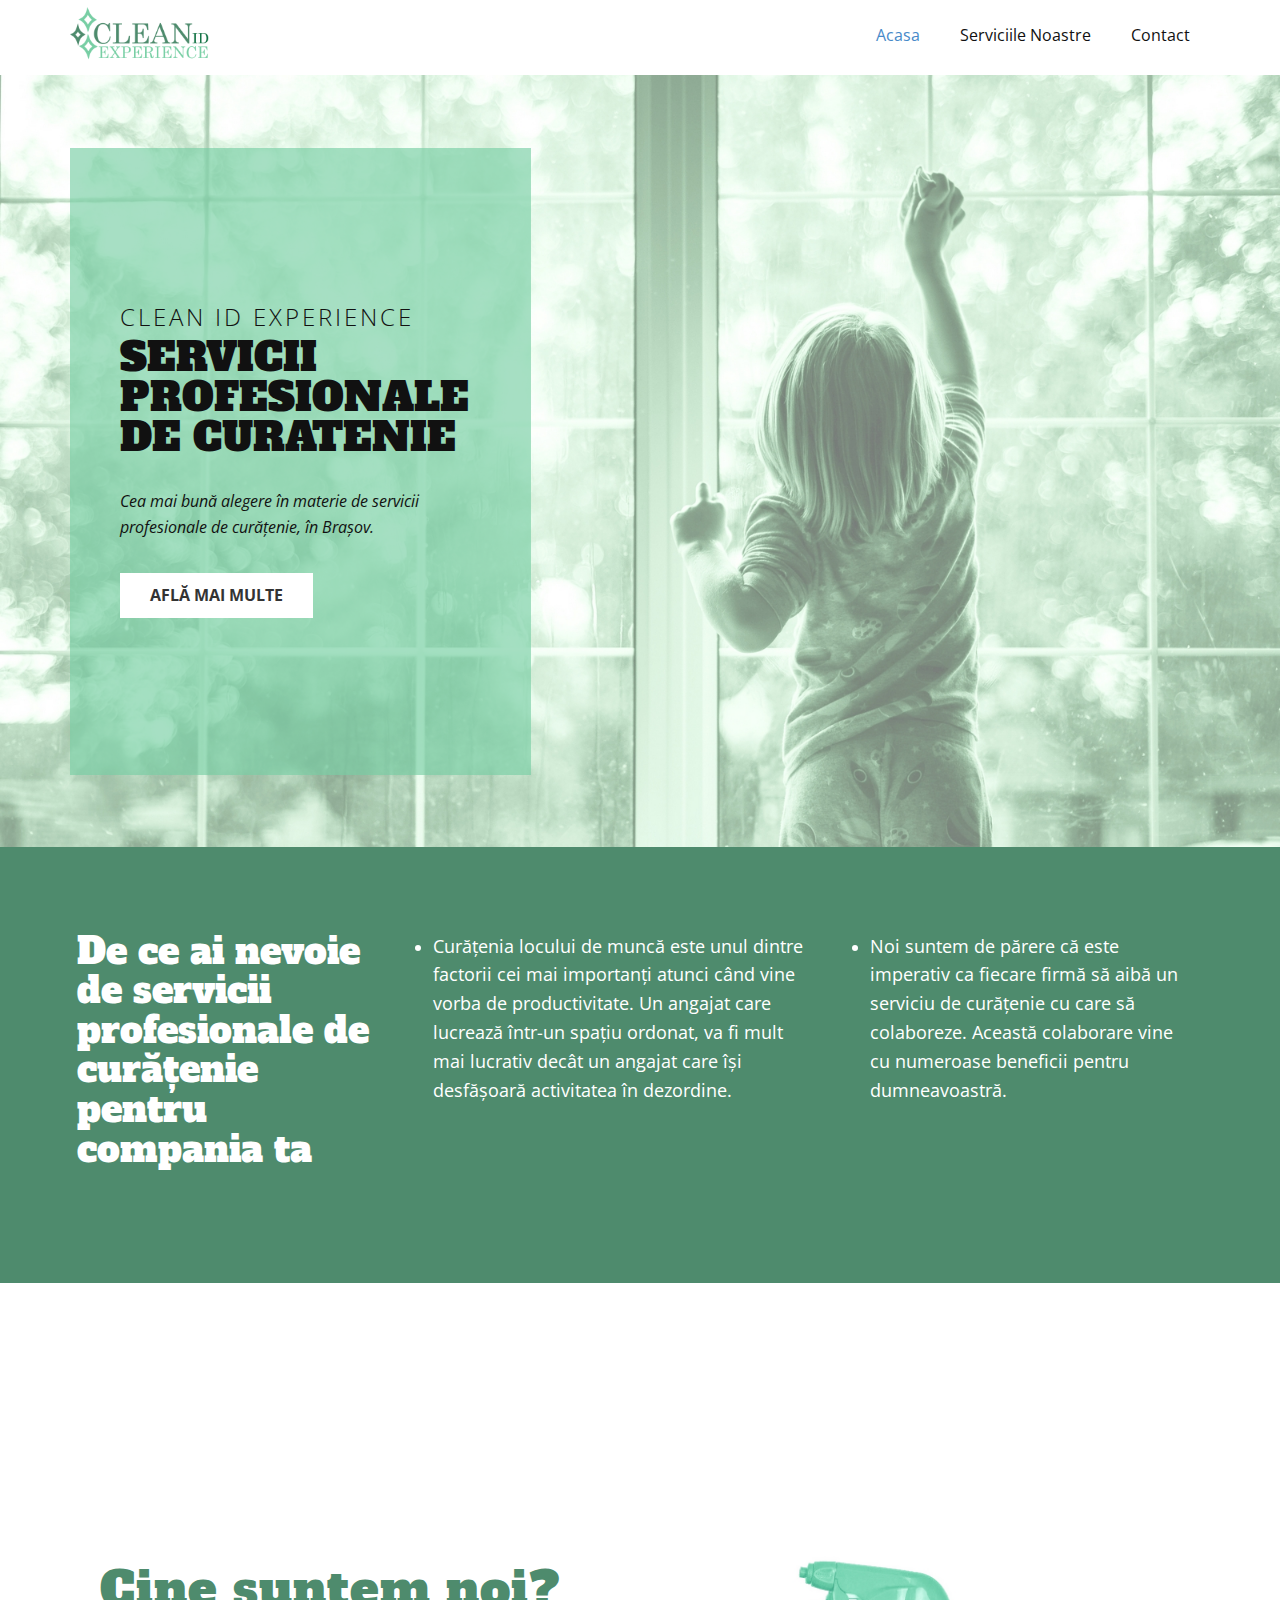
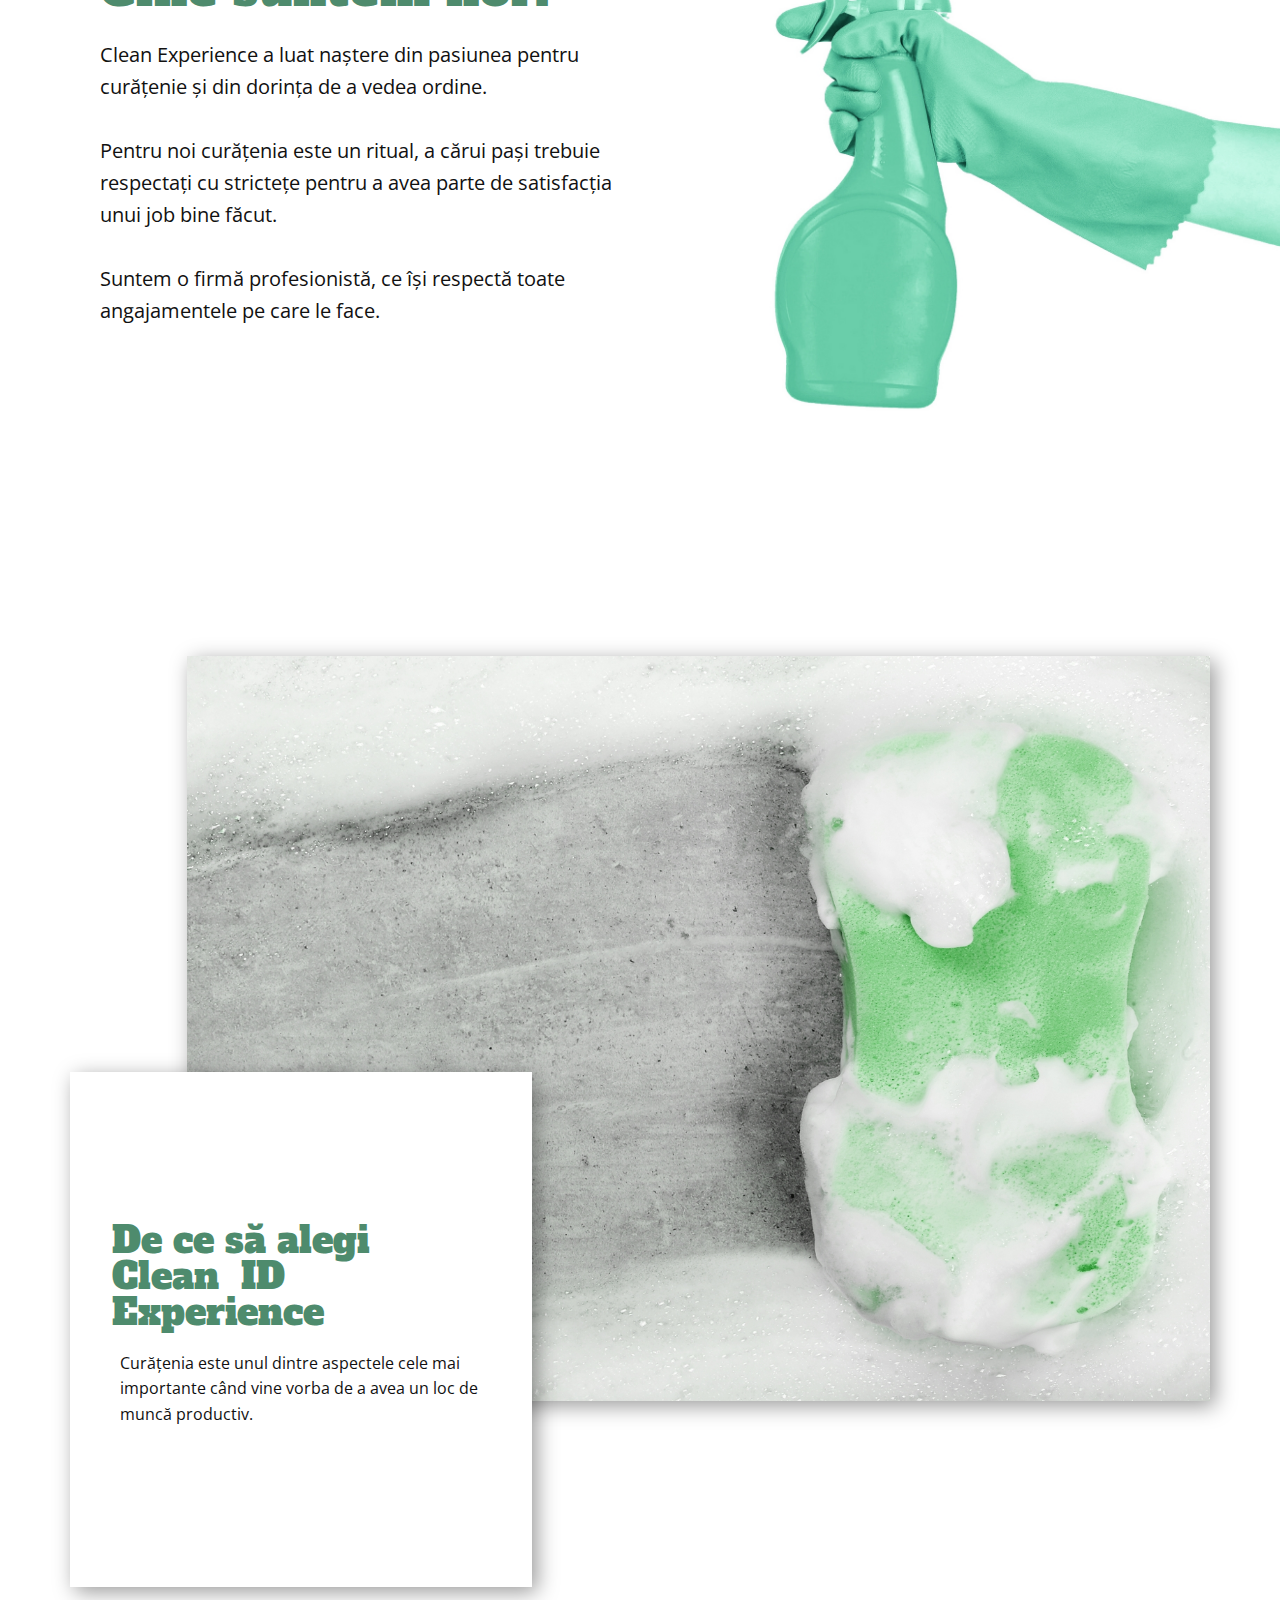
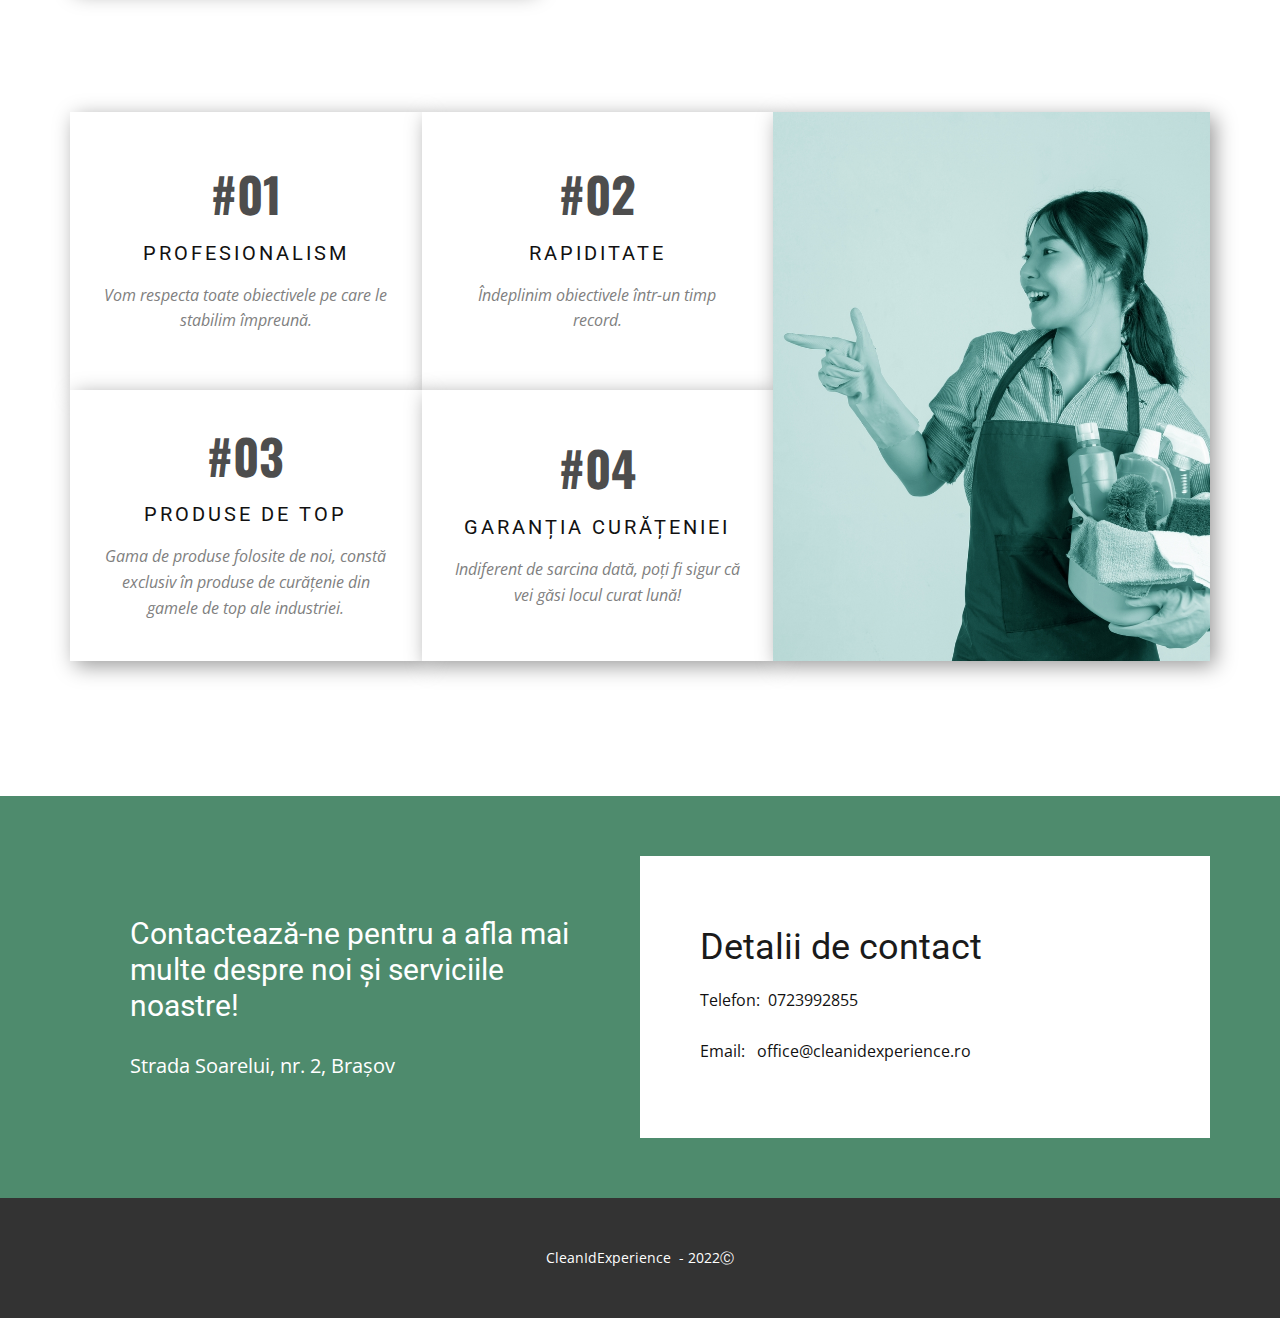
==== commit a0f5cf73: ".ro" ====
--- a/Acasa.html
+++ b/Acasa.html
@@ -212,7 +212,7 @@
               <div class="u-align-center-sm u-align-center-xs u-align-left-lg u-align-left-md u-align-left-xl u-container-style u-layout-cell u-right-cell u-size-30 u-white u-layout-cell-2">
                 <div class="u-container-layout u-valign-middle u-container-layout-2">
                   <h2 class="u-heading-font u-text u-text-grey-90 u-text-3">Detalii de contact</h2>
-                  <p class="u-text u-text-body-color u-text-4">Telefon:&nbsp; ​​0723992855<br>&nbsp; &nbsp; &nbsp; &nbsp; &nbsp; &nbsp; &nbsp; &nbsp; &nbsp; &nbsp; &nbsp; &nbsp; &nbsp; &nbsp; &nbsp; &nbsp; &nbsp;&nbsp;<br>Email:&nbsp; &nbsp;​​office@cleanidexperience
+                  <p class="u-text u-text-body-color u-text-4">Telefon:&nbsp; ​​0723992855<br>&nbsp; &nbsp; &nbsp; &nbsp; &nbsp; &nbsp; &nbsp; &nbsp; &nbsp; &nbsp; &nbsp; &nbsp; &nbsp; &nbsp; &nbsp; &nbsp; &nbsp;&nbsp;<br>Email:&nbsp; &nbsp;​​office@cleanidexperience.ro
                   </p>
                 </div>
               </div>
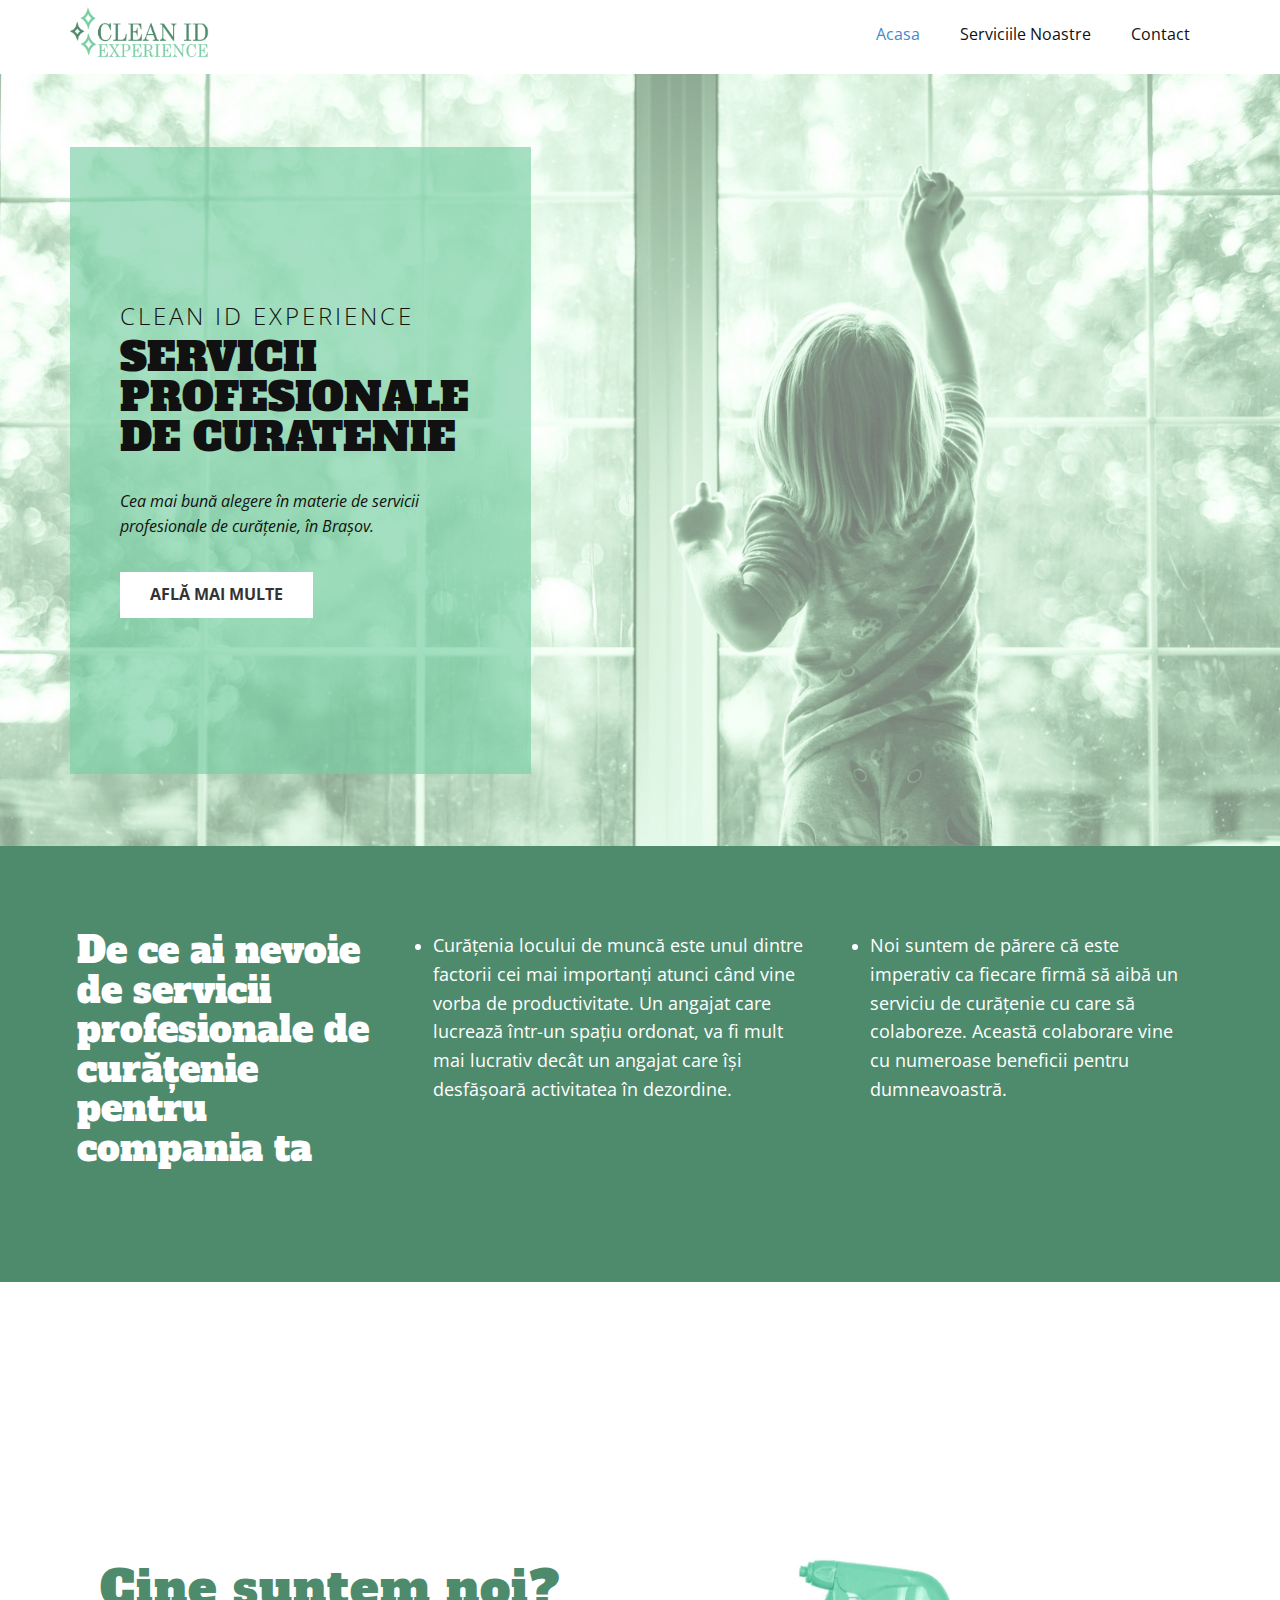
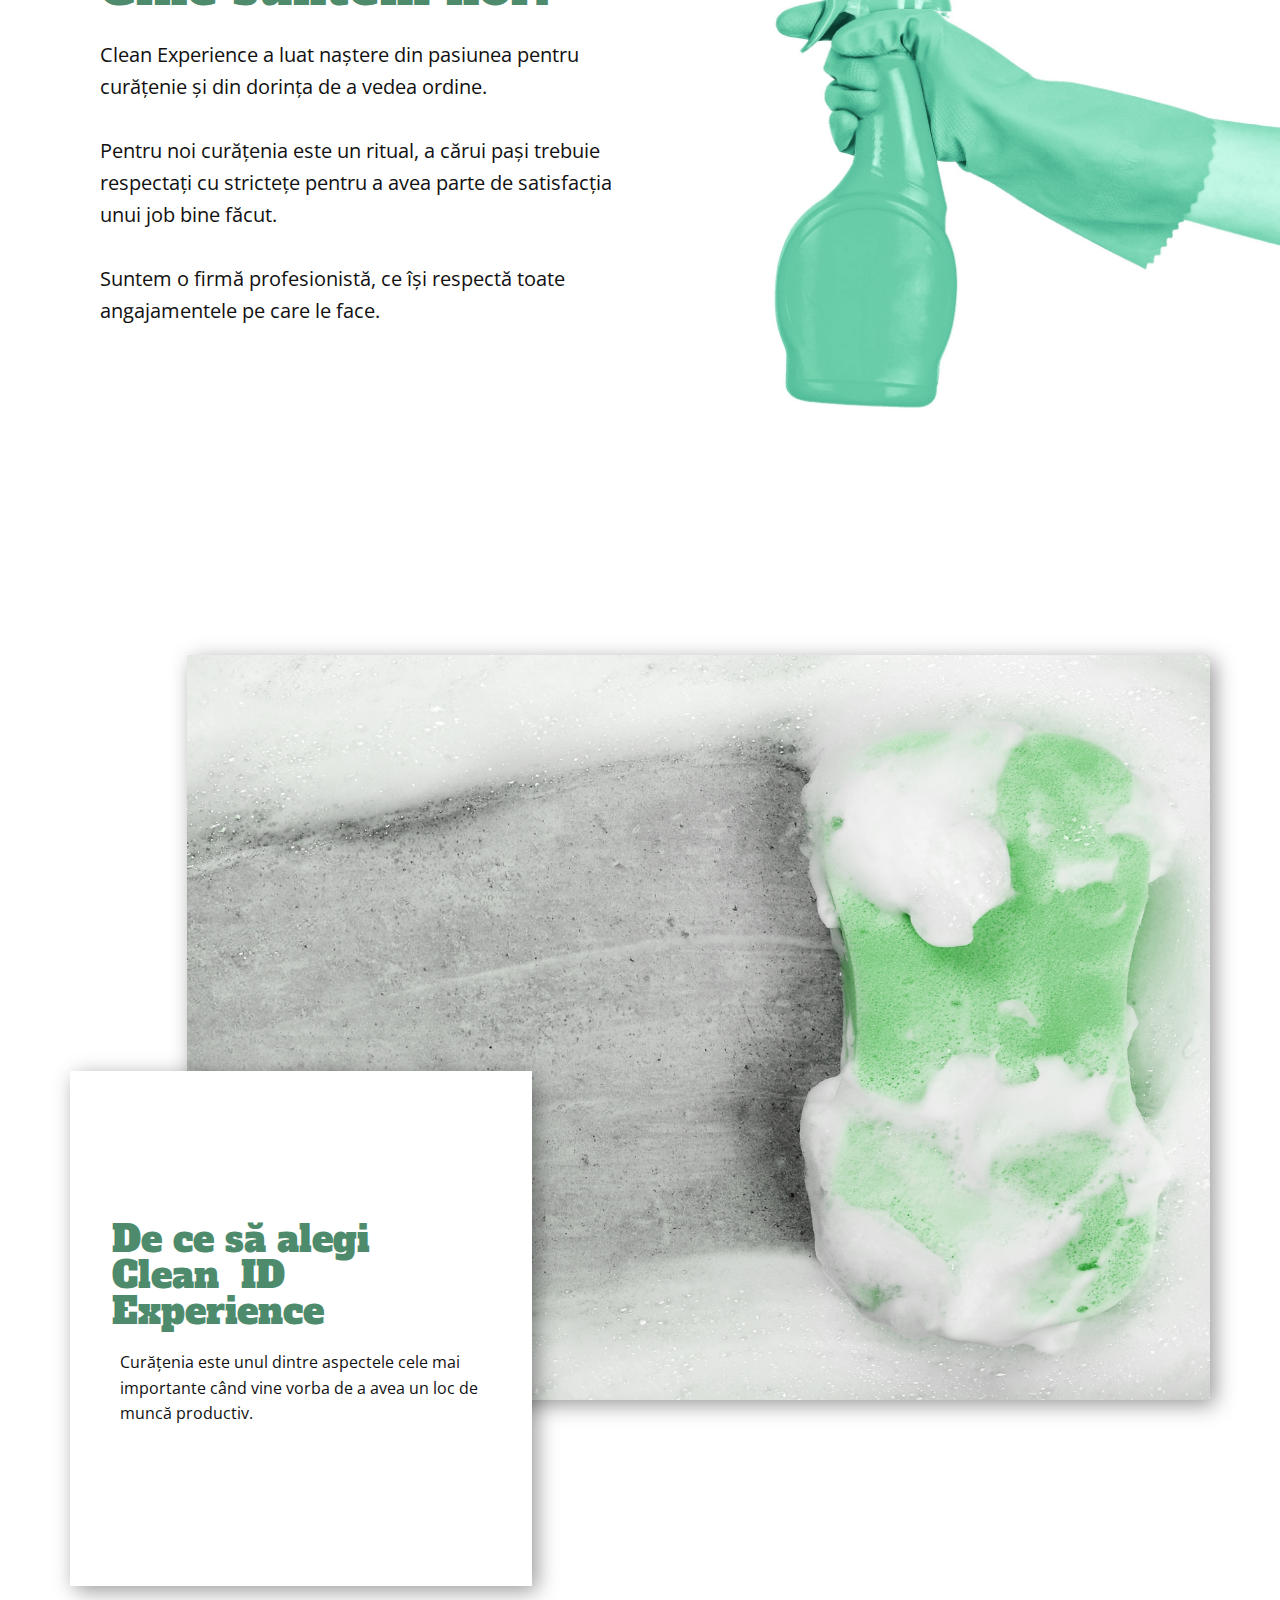
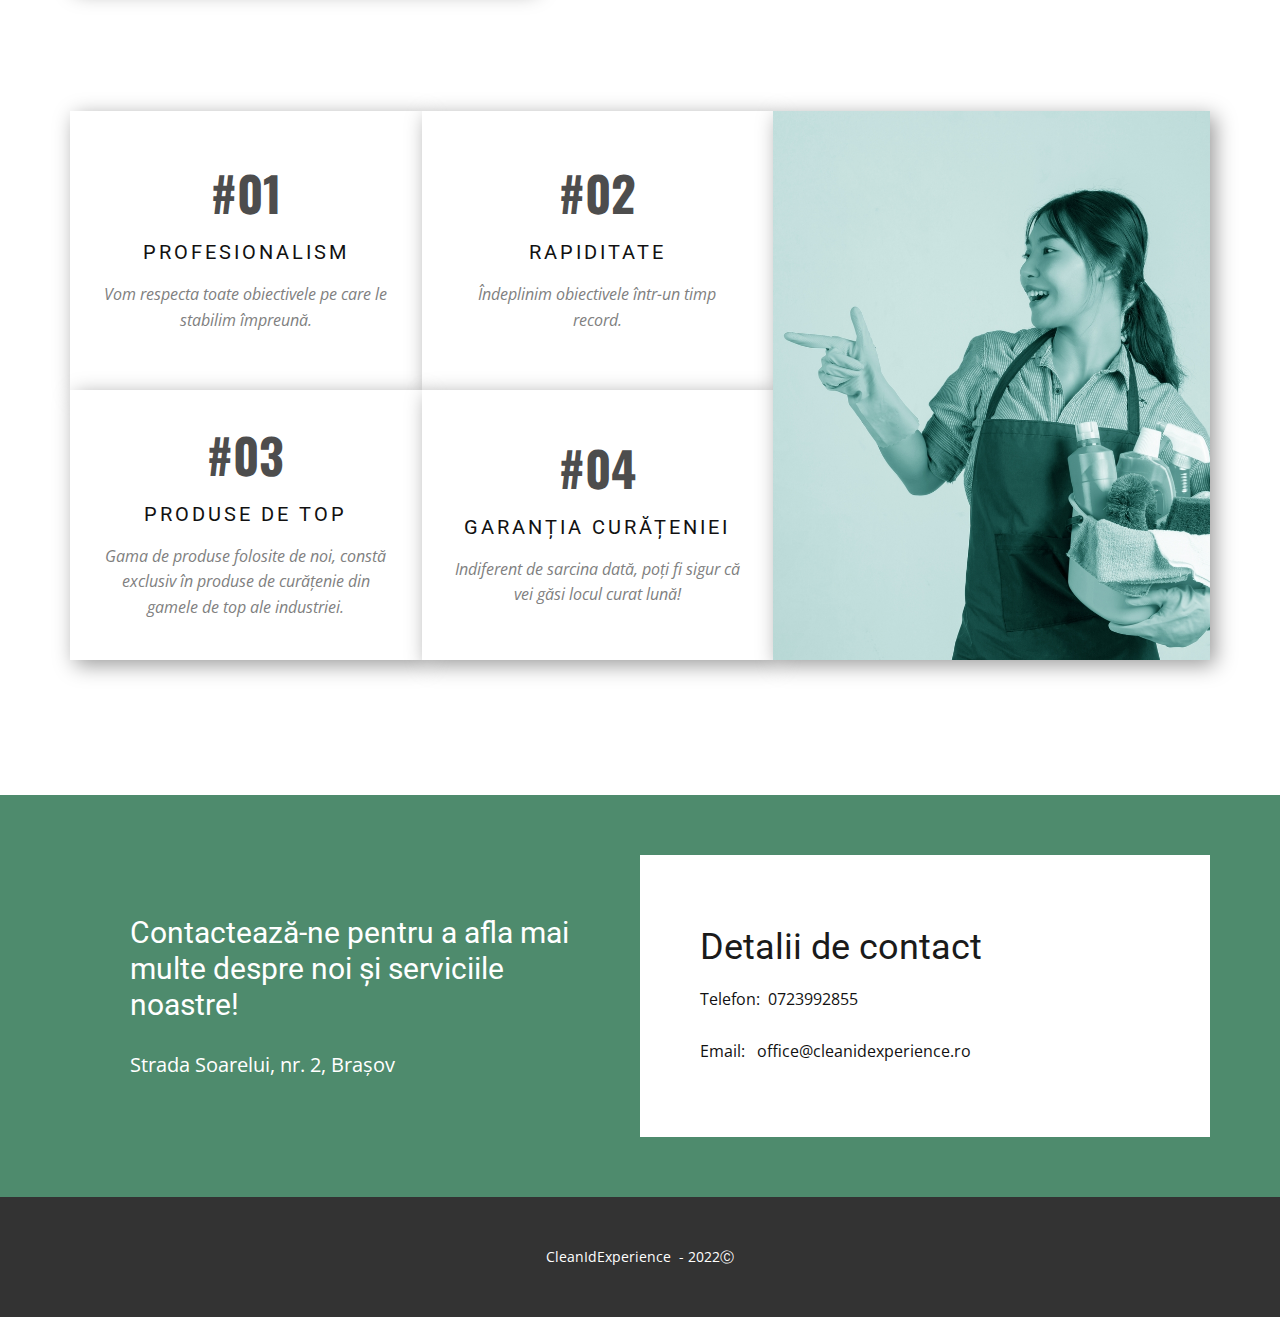
==== commit 7140dea2: "Logo Update" ====
--- a/Acasa.html
+++ b/Acasa.html
@@ -24,7 +24,7 @@
 		"@context": "http://schema.org",
 		"@type": "Organization",
 		"name": "cleanidexperience",
-		"logo": "images/logo-4.png"
+		"logo": "images/logo-5.png"
 }</script>
     <meta name="theme-color" content="#478ac9">
     <meta property="og:title" content="Clean ID Experience - Servicii de Curățenie.">
@@ -33,7 +33,7 @@
   </head>
   <body class="u-body u-xl-mode"><header class="u-clearfix u-header u-header" id="sec-4e94"><div class="u-clearfix u-sheet u-sheet-1">
         <a href="Acasa.html" data-page-id="1801128" class="u-image u-logo u-image-1" data-image-width="10508" data-image-height="4206" title="Acasa">
-          <img src="images/logo-4.png" class="u-logo-image u-logo-image-1">
+          <img src="images/logo-5.png" class="u-logo-image u-logo-image-1">
         </a>
         <nav class="u-menu u-menu-dropdown u-offcanvas u-menu-1">
           <div class="menu-collapse" style="font-size: 1rem; letter-spacing: 0px;">
